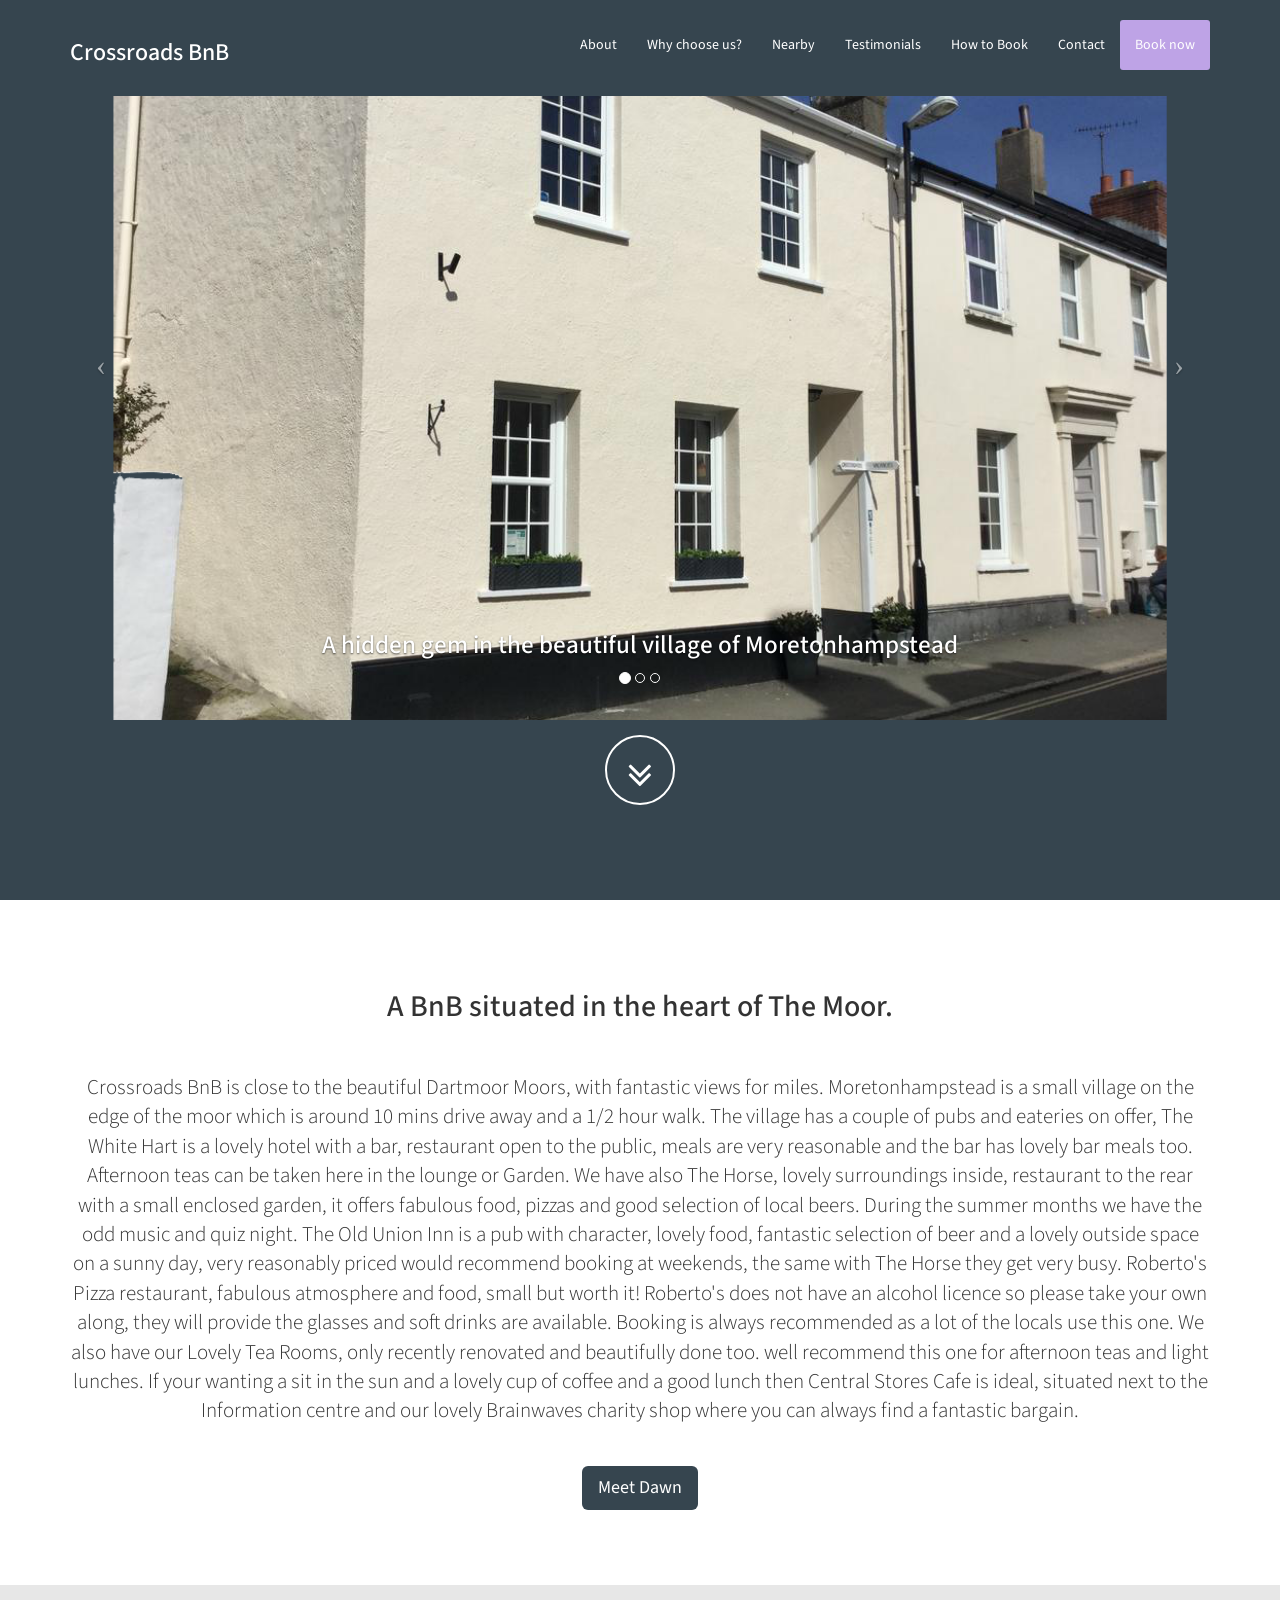
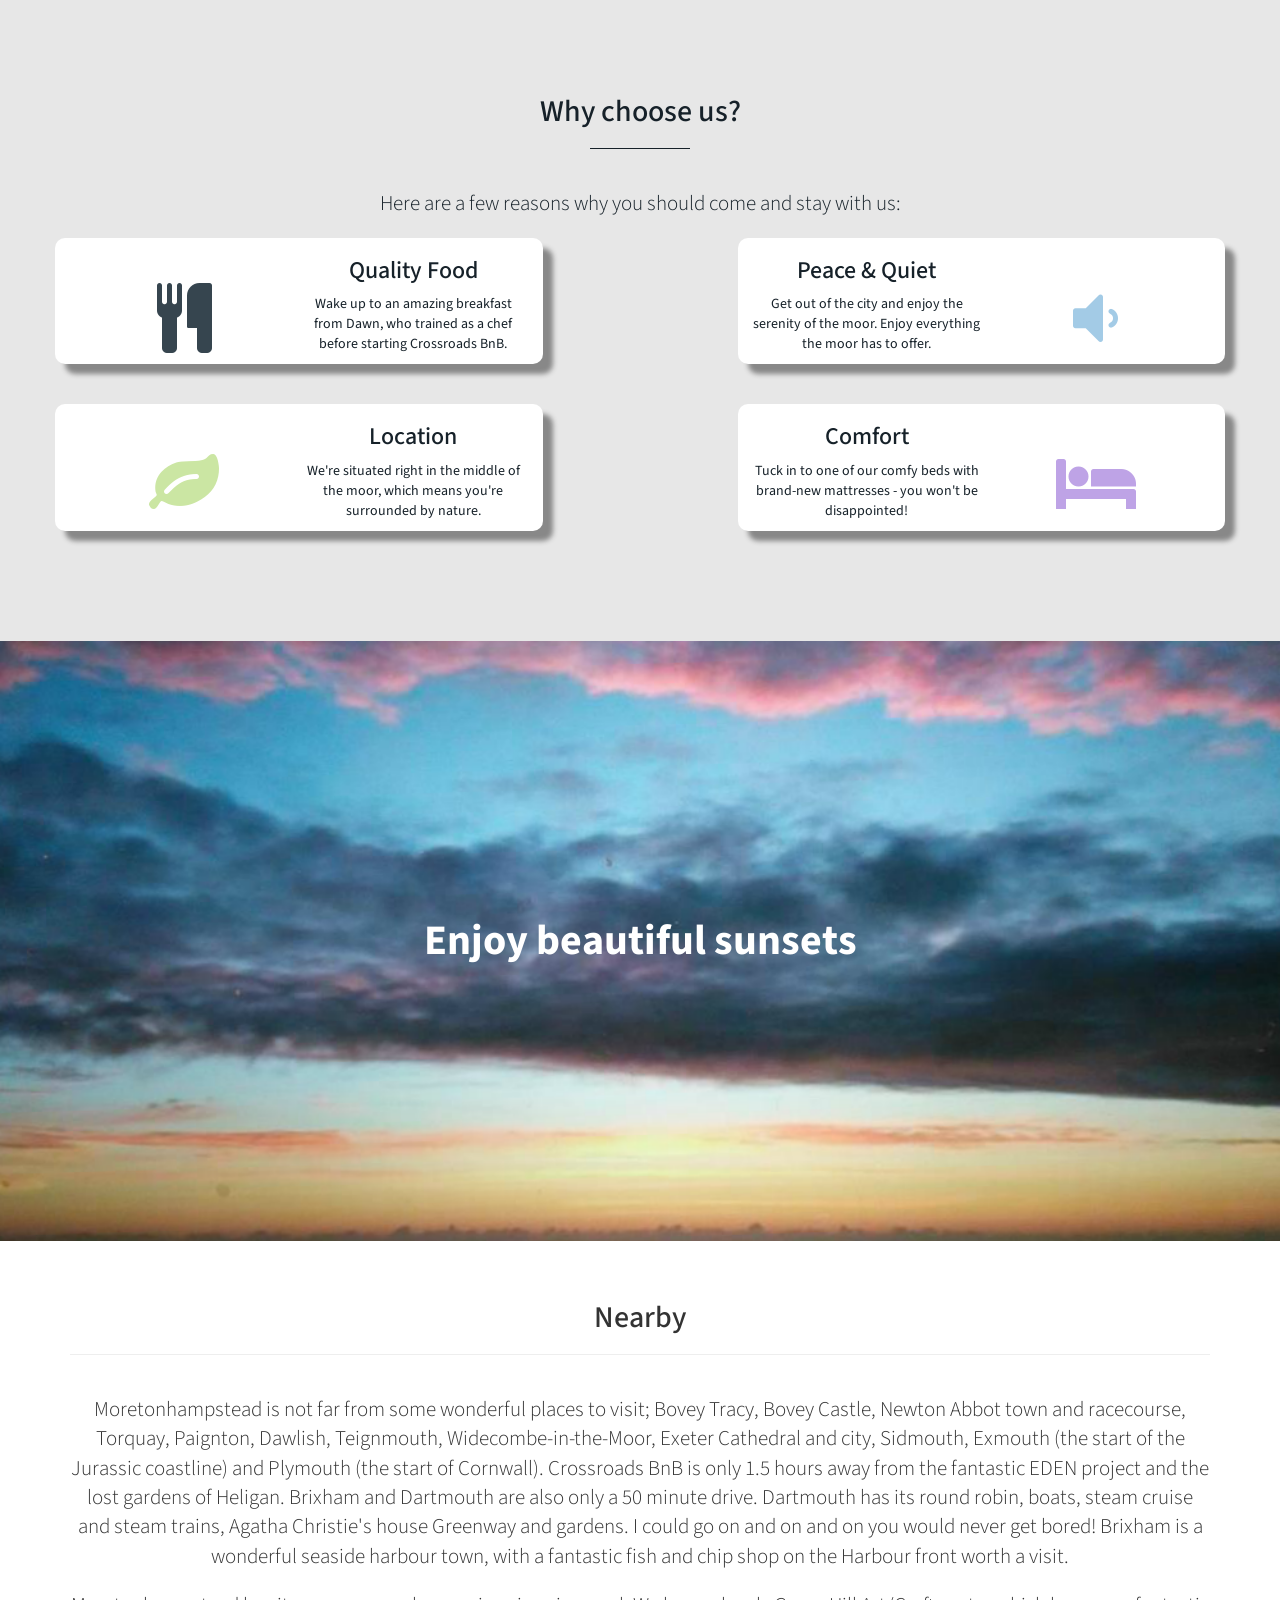
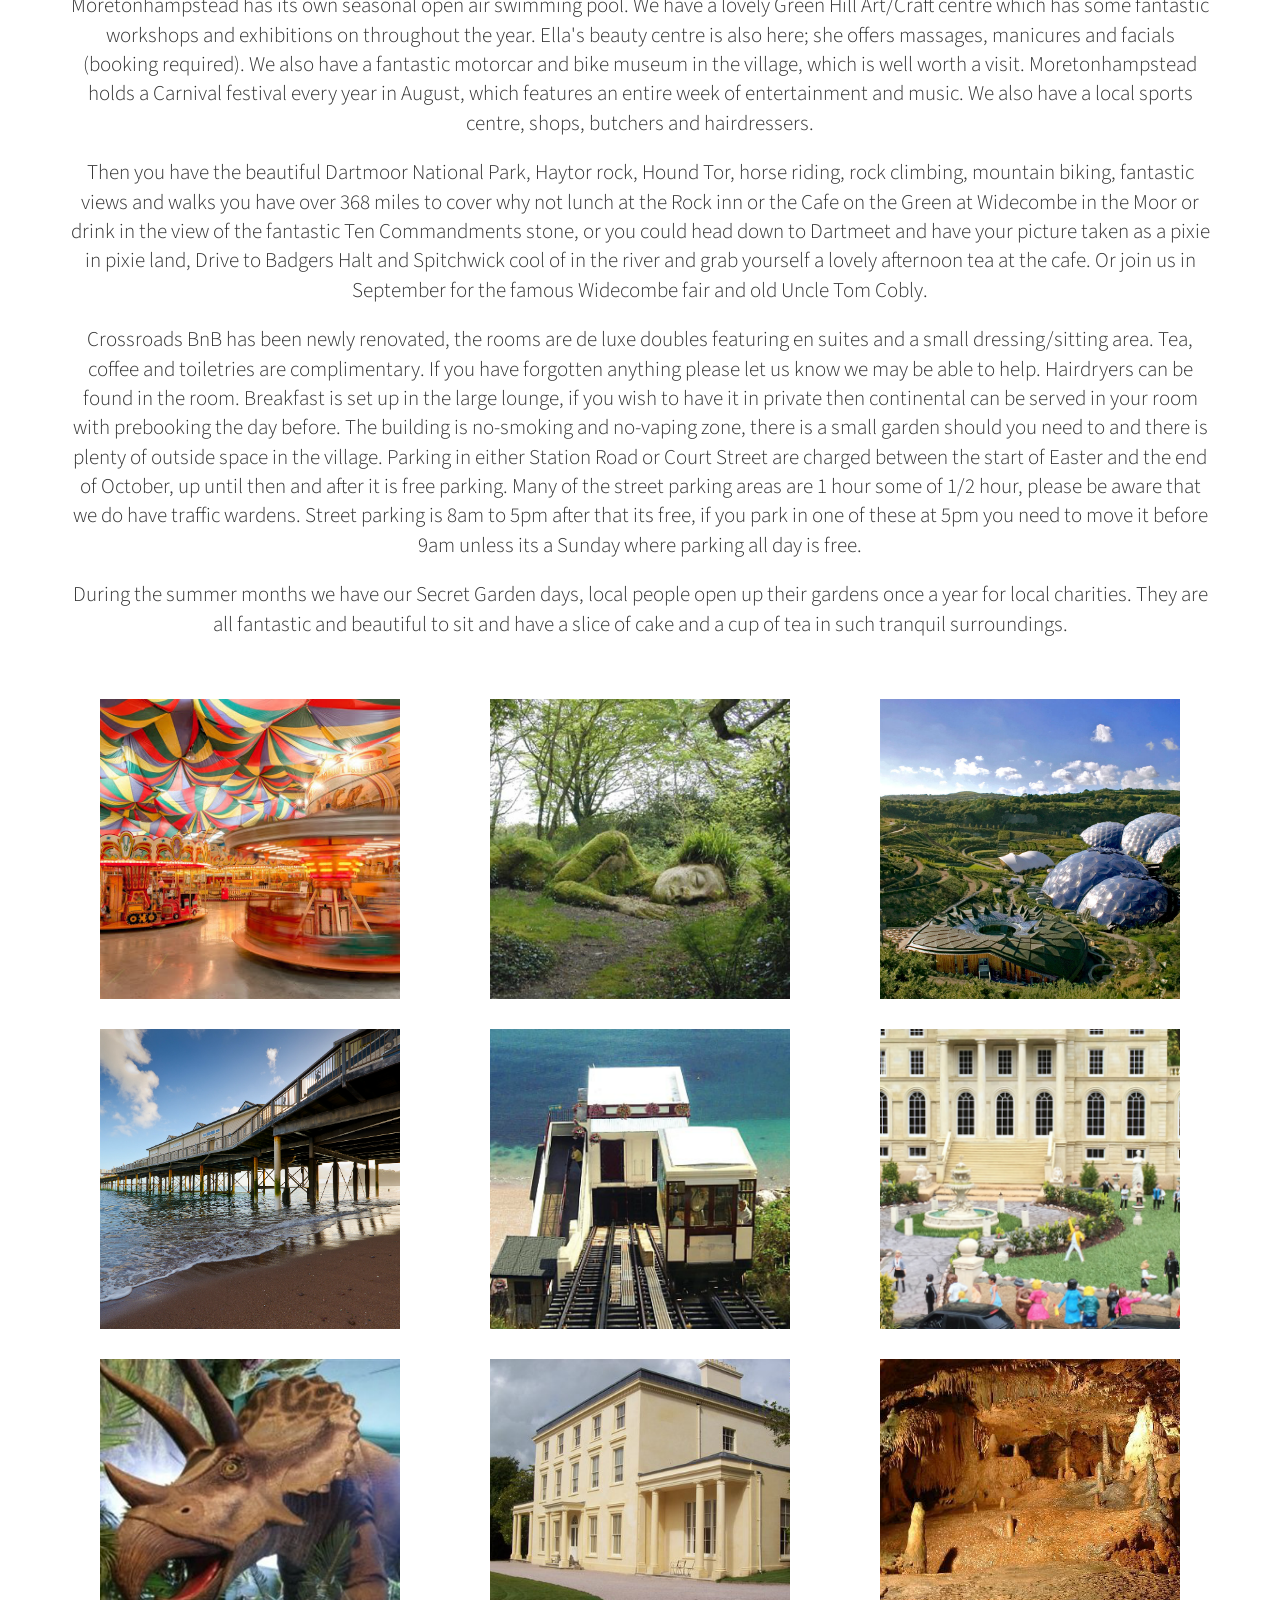
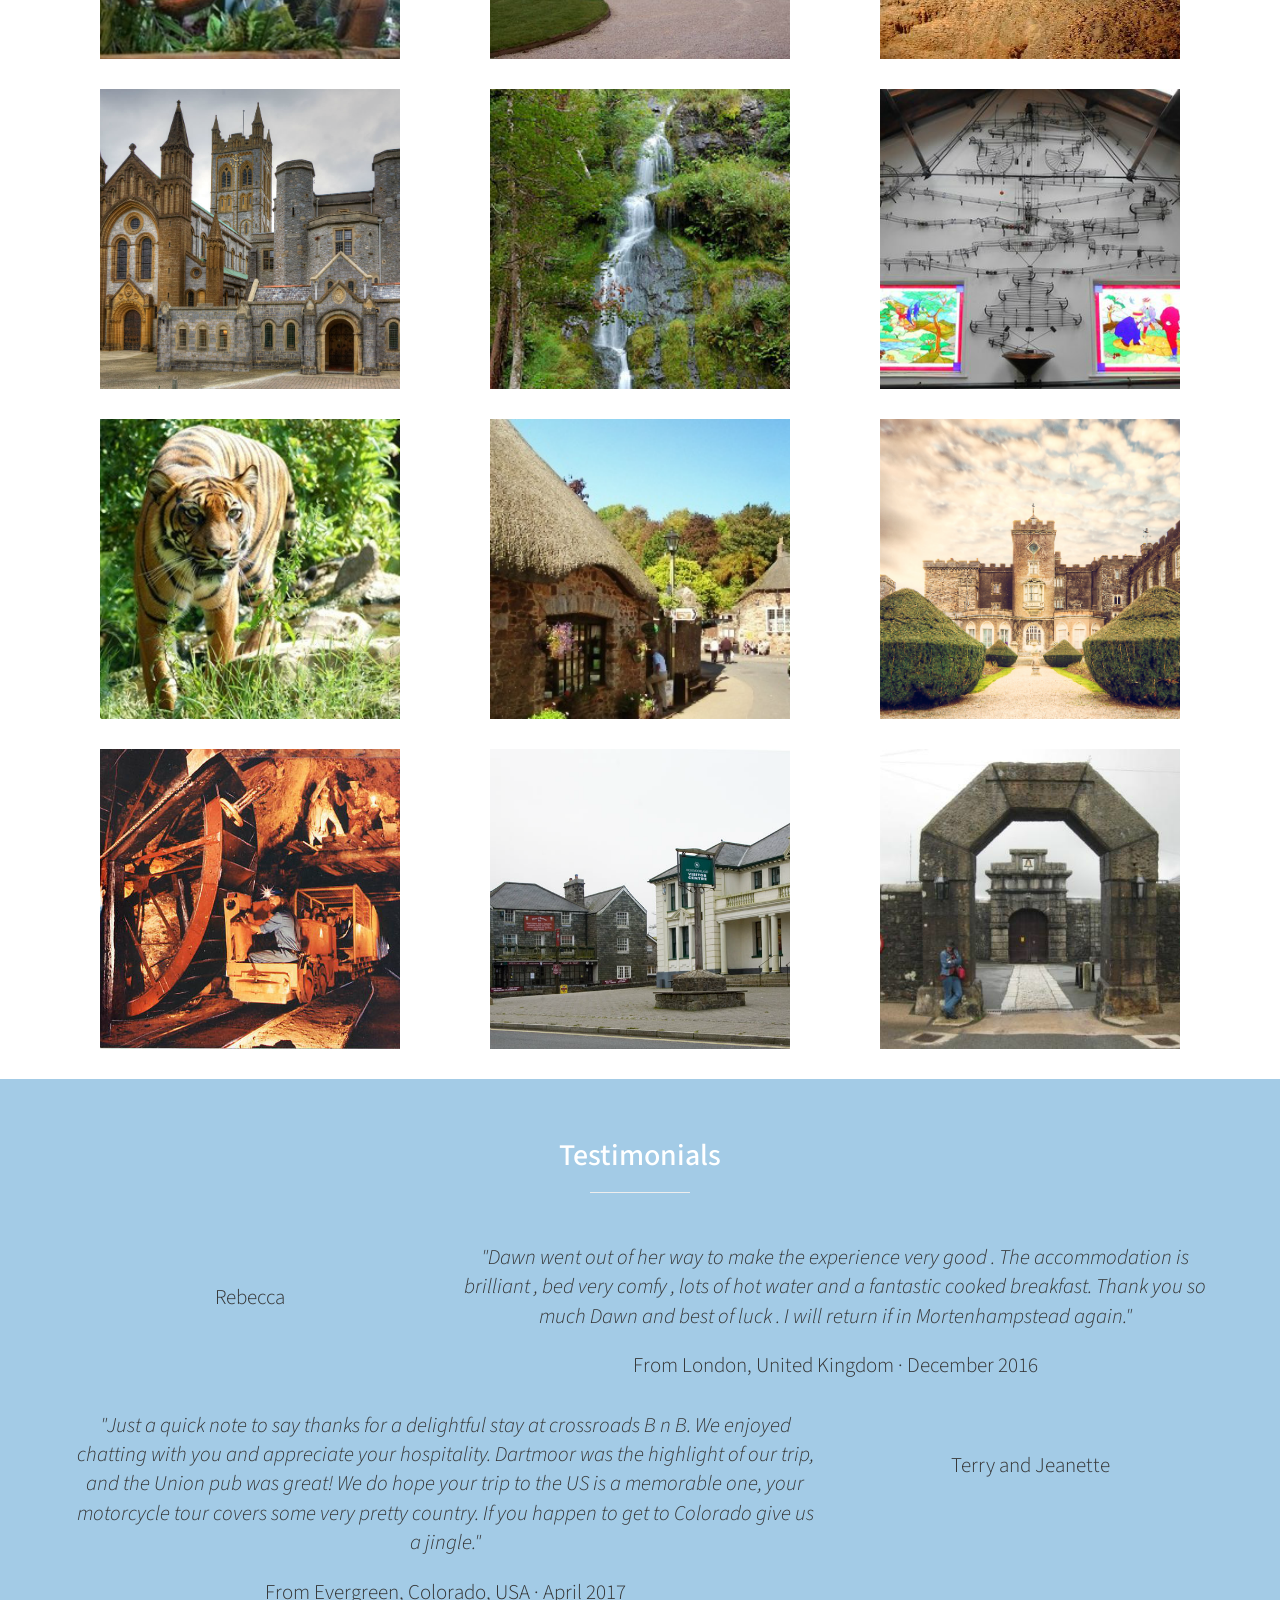
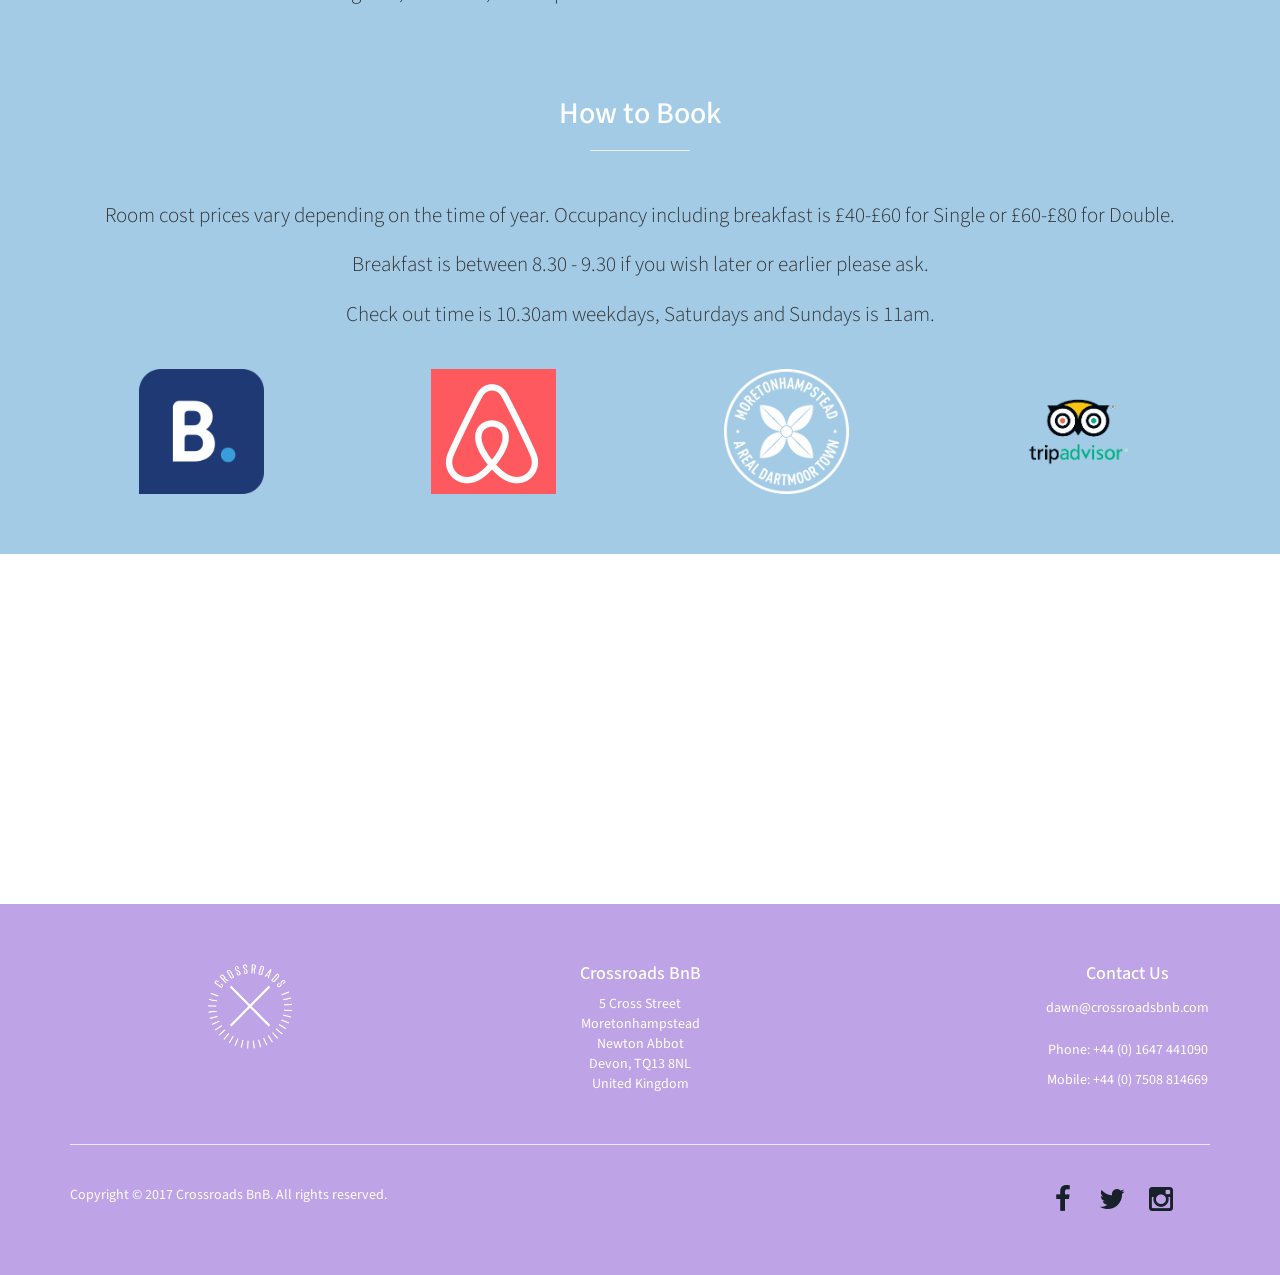
==== index.html @ b35333b5 "carousel" ====
<!DOCTYPE html>
<html lang="en">

<head>
  <meta charset="utf-8">
  <meta http-equiv="X-UA-Compatible" content="IE=edge">
  <meta name="viewport" content="width=device-width, initial-scale=1">
  <meta name="description" content="">
  <meta name="author" content="">
  <title>Crossroads BnB</title>
  <link rel="icon" href="favicon.ico" type="image/x-icon" />
  <link href="styles/bootstrap.min.css" rel="stylesheet">
  <link href="styles/stylish-portfolio.css" rel="stylesheet">
  <link href="https://fonts.googleapis.com/css?family=Montserrat" rel="stylesheet">
  <link href="font-awesome/css/font-awesome.min.css" rel="stylesheet" type="text/css">
  <link href="https://fonts.googleapis.com/css?family=Source+Sans+Pro:300,400,700,300italic,400italic,700italic" rel="stylesheet" type="text/css">
  <link href="styles/form.css" rel="stylesheet" >
  <link href="styles/style.css" rel="stylesheet">
  <link href="styles/portfolio.css" rel="stylesheet">
  <link href="styles/scrolling-nav.css" rel="stylesheet">
  <link href="styles/slider.css" rel="stylesheet">
</head>

<body>
  <nav class="navbar navbar-default navbar-fixed-top" role="navigation">
      <div class="container">
          <div class="navbar-header page-scroll">
            <div>
                <h3 style="color:white">Crossroads BnB</h3>
                <!-- <img src="img/logo.png"/> -->
            </div>
              <button type="button" class="navbar-toggle" data-toggle="collapse" data-target=".navbar-ex1-collapse">
                  <span class="sr-only">Toggle navigation</span>
                  <span class="icon-bar"></span>
                  <span class="icon-bar"></span>
                  <span class="icon-bar"></span>
              </button>
          </div>

          <div class="collapse navbar-collapse navbar-ex1-collapse" style="float:right">
              <ul class="nav navbar-nav">
                  <li>
                      <a class="page-scroll" href="#about">About</a>
                  </li>
                  <li>
                      <a class="page-scroll" href="#services">Why choose us?</a>
                  </li>
                  <li>
                      <a class="page-scroll" href="#together">Nearby</a>
                  </li>
                  <li>
                      <a class="page-scroll" href="#partners">Testimonials</a>
                  </li>
                  <li>
                      <a class="page-scroll" href="#clients">How to Book</a>
                  </li>
                  <li>
                      <a class="page-scroll" href="#contact">Contact</a>
                  </li>
                  <li style="background-color:#bea3e6; color:white; border-radius:3px;">
                      <a target="_blank" alt="Booking link" href="https://www.booking.com/hotel/gb/crossroads-bed-and-breakfast.html">Book now</a>
                  </li>
              </ul>
          </div>
      </div>
  </nav>

  <!-- Half Page Image Background Carousel Header -->
  <header id="myCarousel" class="carousel slide">
      <!-- Indicators -->
      <ol class="carousel-indicators">
          <li data-target="#myCarousel" data-slide-to="0" class="active"></li>
          <li data-target="#myCarousel" data-slide-to="1"></li>
          <li data-target="#myCarousel" data-slide-to="2"></li>
      </ol>

      <!-- Wrapper for Slides -->
      <div class="carousel-inner">
          <div class="item active">
              <!-- Set the second background image using inline CSS below. -->
              <a href="#portfolioModal" class="portfolio-link" data-toggle="modal"><div class="fill" style="background-image:url('img/carousel/front.png');"></div></a>
              <div class="carousel-caption">
                  <h2 id="carousel-text">A hidden gem in the beautiful village of Moretonhampstead</h2>
              </div>
          </div>
          <div class="item">
              <!-- Set the third background image using inline CSS below. -->
              <a href="#portfolioModal" class="portfolio-link" data-toggle="modal"><div class="fill" style="background-image:url('img/carousel/bed.png');"></div></a>
              <div class="carousel-caption">
                  <h2 id="carousel-text">Relax and unwind with a comfy bed and a chef-cooked breakfast</h2>
              </div>
          </div>
          <div class="item">
              <!-- Set the first background image using inline CSS below. -->
              <a href="#about"><div class="fill" style="background-image:url('img/carousel/table.png');"></div></a>
              <div class="carousel-caption">
                  <h2 id="carousel-text">Get away from the city</h2>
              </div>
          </div>
      </div>

      <!-- Controls -->
      <a class="left carousel-control" href="#myCarousel" data-slide="prev">
          <span class="icon-prev"></span>
      </a>
      <a class="right carousel-control" href="#myCarousel" data-slide="next">
          <span class="icon-next"></span>
      </a>

  </header>
  <section class="arrow">
    <div align="center">
      <div class="col-md-12">
        <div class="row">
          <div class="col-md-4 col-md-12">

          </div>
          <div class="col-md-4 col-md-12">
            <a href="#about" class="btn btn-circle page-scroll">
              <i class="fa fa-angle-double-down animated"></i>
            </a>
          </div>
          <div class="col-md-4 col-md-12">

          </div>
        </div>
      </div>
    </div>
  </section>

  <section id="about" class="about">
      <div class="container">
          <div class="row">
              <div class="col-lg-12 text-center"><br>
                  <h2>A BnB situated in the heart of The Moor.</h2><br><br>
                  <p class="lead">
                    Crossroads BnB is close to the beautiful Dartmoor Moors,
                    with fantastic views for miles. Moretonhampstead is a
                    small village on the edge of the moor which is around
                    10 mins drive away and a 1/2 hour walk. The village
                    has a couple of pubs and eateries on offer,
                    The White Hart is a lovely hotel with a bar,
                    restaurant open to the public, meals are very reasonable
                    and the bar has lovely bar meals too. Afternoon teas
                    can be taken here in the lounge or Garden. We have
                    also The Horse, lovely surroundings inside, restaurant
                    to the rear with a small enclosed garden, it offers
                    fabulous food, pizzas and good selection of local beers.
                    During the summer months we have the odd music and quiz
                    night. The Old Union Inn is a pub with character, lovely
                    food, fantastic selection of beer and a lovely outside
                    space on a sunny day, very reasonably priced would
                    recommend booking at weekends, the same with The Horse
                    they get very busy. Roberto's Pizza restaurant, fabulous
                    atmosphere and food, small but worth it! Roberto's does
                    not have an alcohol licence so please take your own along,
                    they will provide the glasses and soft drinks are
                    available. Booking is always recommended as a lot of the
                    locals use this one. We also have our Lovely Tea Rooms,
                    only recently renovated and beautifully done too. well
                    recommend this one for afternoon teas and light lunches.
                    If your wanting a sit in the sun and a lovely cup of
                    coffee and a good lunch then Central Stores Cafe is ideal,
                    situated next to the Information centre and our lovely
                    Brainwaves charity shop where you can always find a
                    fantastic bargain.
                  </p>
                  <br>
                  <a target="_blank" href="#portfolioModalTeam" data-toggle="modal" class="btn btn-default btn-lg">
                    <span style="font-size:1em; color:white" class="network-name">Meet Dawn</span>
                  </a>

              </div>
          </div>
          <!-- /.row -->
      </div>
      <!-- /.container -->
  </section>

  <section id="portfolio" class="services">
      <div id="services" class="container">
          <div class="row">
              <div class="col-lg-12 text-center"><br><br>
                  <h2>Why choose us?</h2>
                  <!-- <hr class="star-primary"> -->
                  <hr class="small">

              </div>
          </div><br>
          <div style="text-align: center">
            <p class="lead">Here are a few reasons why you should come and stay with us:</p>
          </div>
          <div id="cards-container">
            <div class="row">

              <div class="col-md-5" id="cards">
                <a href="#portfolioModal" data-toggle="modal">
                  <div class="service-left">
                    <div>
                      <i id="socialmedia" style="color:#36454f" class="fa fa-cutlery fa-fw fa-5x"></i>
                    </div>
                    <div class="service-text">
                      <h3>Quality Food</h3>
                      <p>Wake up to an amazing breakfast from Dawn, who trained as a chef before starting Crossroads BnB.</p>
                      <!-- <span style="font-size:1em; color:white" class="btn btn-default btn-lg">Check it out</span> -->
                    </div>
                  </div>
                </a>
              </div>

              <div class="col-md-2">
              </div>

              <div class="col-md-5" id="cards">
                <a href="#portfolioModal" data-toggle="modal">
                  <div class="service-right">
                    <div>
                      <i id="socialmedia" style="color:#a3cbe6" class="fa fa-volume-down fa-fw fa-5x"></i>
                    </div>
                    <div class="service-text">
                      <h3>Peace & Quiet</h3>
                      <p>Get out of the city and enjoy the serenity of the moor. Enjoy everything the moor has to offer.</p>
                      <!-- <p style="font-size:1em; color:white" class="btn btn-default btn-lg">Check it out</p> -->
                    </div>
                  </div>
                </a>
              </div>

          </div>

          <br><br>

          <div class="row">

            <div class="col-sm-5" id="cards">
              <a href="#portfolioModal" data-toggle="modal">
                <div class="service-left">
                  <div>
                    <i id="socialmedia" style="color:#cbe6a3" class="fa fa-leaf fa-fw fa-5x"></i>
                  </div>
                  <div class="service-text">
                    <h3>Location</h3>
                    <p>We're situated right in the middle of the moor, which means you're surrounded by nature.</p>
                    <!-- <span style="font-size:1em; color:white" class="btn btn-default btn-lg">Check it out</span> -->
                  </div>
                </div>
              </a>
            </div>

            <div class="col-sm-2">
            </div>

            <div class="col-sm-5" id="cards">
              <a href="#portfolioModal" data-toggle="modal">
                <div class="service-right">
                  <div>
                    <i id="socialmedia" style="color:#bea3e6" class="fa fa-bed fa-fw fa-5x"></i>
                  </div>
                  <div class="service-text">
                    <h3>Comfort</h3>
                    <p>Tuck in to one of our comfy beds with brand-new mattresses - you won't be disappointed!</p>
                    <!-- <p style="font-size:1em; color:white" class="btn btn-default btn-lg">Check it out</p> -->
                  </div>
                </div>
              </a>
            </div>

          </div>
        </div>

      </div><br><br><br>
  </section>

    <!-- Together -->
    <section>
      <aside class="callout" id="together">
        <div class="text-vertical-center">
          <h1>Enjoy beautiful sunsets</h1>
        </div>
      </aside>
    </section>

    <!-- Portfolio /pro-->
    <section id="portfolio">
        <div id="ourwork" class="container" style="">
            <div class="row">
                <div class="col-lg-12 text-center"><br><br>
                    <h2>Nearby</h2>
                    <hr class="star-primary">
                </div>
            </div><br>
            <div style="text-align: center">
              <p class="lead">
                Moretonhampstead is not far from some wonderful places to visit;
                Bovey Tracy, Bovey Castle, Newton Abbot town and racecourse,
                Torquay, Paignton, Dawlish, Teignmouth, Widecombe-in-the-Moor,
                Exeter Cathedral and city, Sidmouth,
                Exmouth (the start of the Jurassic coastline) and
                Plymouth (the start of Cornwall). Crossroads BnB is only 1.5
                hours away from the fantastic EDEN project and the lost gardens
                of Heligan. Brixham and Dartmouth are also only a 50 minute drive.
                Dartmouth has its round robin, boats, steam cruise and steam trains,
                Agatha Christie's house Greenway and gardens.
                I could go on and on and on you would never get bored!
                Brixham is a wonderful seaside harbour town,
                with a fantastic fish and chip shop on the Harbour front worth a visit.
              </p>
              <p class="lead">
                Moretonhampstead has its own seasonal open air swimming pool.
                We have a lovely Green Hill Art/Craft centre which has some
                fantastic workshops and exhibitions on throughout the year.
                Ella's beauty centre is also here; she offers massages,
                manicures and facials (booking required).
                We also have a fantastic motorcar and bike museum in the
                village, which is well worth a visit. Moretonhampstead holds a
                Carnival festival every year in August, which features an entire
                week of entertainment and music. We also have a local sports
                centre, shops, butchers and hairdressers.
              </p>
              <p class="lead">
                Then you have the beautiful Dartmoor National Park,
                Haytor rock, Hound Tor, horse riding, rock climbing,
                mountain biking, fantastic views and walks you have over
                368 miles to cover why not lunch at the Rock inn or the
                Cafe on the Green at Widecombe in the Moor or drink in the
                view of the fantastic Ten Commandments stone, or you could
                head down to Dartmeet and have your picture taken as a pixie
                in pixie land, Drive to Badgers Halt and Spitchwick cool of in
                the river and grab yourself a lovely afternoon tea at the cafe.
                Or join us in September for the famous Widecombe fair and
                old Uncle Tom Cobly.
              </p>
              <p class="lead">
                Crossroads BnB has been newly renovated, the rooms are
                de luxe doubles featuring en suites and a small
                dressing/sitting area. Tea, coffee and toiletries are
                complimentary. If you have forgotten anything please let us
                know we may be able to help. Hairdryers can be found in the
                room. Breakfast is set up in the large lounge,
                if you wish to have it in private then continental can be
                served in your room with prebooking the day before.
                The building is no-smoking and no-vaping zone, there is a small
                garden should you need to and there is plenty of outside space
                in the village. Parking in either Station Road or Court Street
                are charged between the start of Easter and the end of October,
                up until then and after it is free parking.
                Many of the street parking areas are 1 hour some of  1/2 hour,
                please be aware that we do have traffic wardens.
                Street parking is 8am to 5pm after that its free,
                if you park in one of these at 5pm you need to move it before
                9am unless its a Sunday where parking all day is free.
              </p>
              <p class="lead">
                During the summer months we have our Secret Garden days,
                local people open up their gardens once a year for local
                charities. They are all fantastic and beautiful to sit and
                have a slice of cake and a cup of tea in such
                tranquil surroundings.
              </p>
            </div><br><br>

          <div id="nearby-images" style="margin: 0 auto">

            <div class="row" style="text-align:right">

                <div class="col-sm-4 portfolio-item" style="margin: 0 auto">
                    <a href="#portfolioModal" class="portfolio-link" data-toggle="modal">
                        <div class="caption">
                            <div class="caption-content">
                                <i><h3>Dingles Vintage Fair Ground, Lifton Devon</h3></i>
                            </div>
                        </div>
                        <img src="img/fayre.png" class="img-responsive" alt="">
                    </a>
                </div>
                <div class="col-sm-4 portfolio-item">
                    <a href="#portfolioModal" class="portfolio-link" data-toggle="modal">
                        <div class="caption">
                            <div class="caption-content">
                              <i><h3>Lost gardens of Heligan Cornwall</h3></i>
                            </div>
                        </div>
                        <img src="img/lost-gardens.png" class="img-responsive" alt="">
                    </a>
                </div>
                <div class="col-sm-4 portfolio-item">
                    <a href="#portfolioModal" class="portfolio-link" data-toggle="modal">
                        <div class="caption">
                            <div class="caption-content">
                              <i><h3>Eden Project Cornwall</h3></i>
                            </div>
                        </div>
                        <img src="img/eden-project.png" class="img-responsive" alt="">
                    </a>
                </div>

              </div>

              <div class="row">

                <div class="col-sm-4 portfolio-item">
                    <a href="#portfolioModal" class="portfolio-link" data-toggle="modal">
                        <div class="caption">
                            <div class="caption-content">
                              <i><h3>Teignmouth and Shaldon Ferry Crossing/Pier</h3></i>
                            </div>
                        </div>
                        <img src="img/pier.png" class="img-responsive" alt="">
                    </a>
                </div>
                <div class="col-sm-4 portfolio-item">
                    <a href="#portfolioModal" class="portfolio-link" data-toggle="modal">
                        <div class="caption">
                            <div class="caption-content">
                              <i><h3>Babbacombe Cliff Railway</h3></i>
                            </div>
                        </div>
                        <img src="img/cliff-railway.png" class="img-responsive" alt="">
                    </a>
                </div>
                <div class="col-sm-4 portfolio-item">
                    <a href="#portfolioModal" class="portfolio-link" data-toggle="modal">
                        <div class="caption">
                            <div class="caption-content">
                              <i><h3>Bygones and Miniature Village Torquay</h3></i>
                            </div>
                        </div>
                        <img src="img/mini-village.png" class="img-responsive" alt="">
                    </a>
                </div>

              </div>

              <div class="row">

                <div class="col-sm-4 portfolio-item">
                    <a href="#portfolioModal" class="portfolio-link" data-toggle="modal">
                        <div class="caption">
                            <div class="caption-content">
                              <i><h3>Dinosaur World Torquay</h3></i>
                            </div>
                        </div>
                        <img src="img/dinosaur.png" class="img-responsive" alt="">
                    </a>
                </div>
                <div class="col-sm-4 portfolio-item">
                    <a href="#portfolioModal" class="portfolio-link" data-toggle="modal">
                        <div class="caption">
                            <div class="caption-content">
                              <i><h3>Greenway House</h3></i>
                            </div>
                        </div>
                        <img src="img/greenway-house.png" class="img-responsive" alt="">
                    </a>
                </div>
                <div class="col-sm-4 portfolio-item">
                  <a href="#portfolioModal" class="portfolio-link" data-toggle="modal">
                    <div class="caption">
                      <div class="caption-content">
                        <i><h3>Kents Cavern Torquay</h3></i>
                      </div>
                    </div>
                    <img src="img/cavern.png" class="img-responsive" alt="">
                  </a>
                </div>

              </div>

              <div class="row">

                <div class="col-sm-4 portfolio-item">
                  <a href="#portfolioModal" class="portfolio-link" data-toggle="modal">
                    <div class="caption">
                      <div class="caption-content">
                        <i><h3>Buckfastleigh</h3></i>
                      </div>
                    </div>
                    <img src="img/buckfast-abbey.png" class="img-responsive" alt="">
                  </a>
                </div>
                <div class="col-sm-4 portfolio-item">
                  <a href="#portfolioModal" class="portfolio-link" data-toggle="modal">
                    <div class="caption">
                      <div class="caption-content">
                        <i><h3>Becky falls and Canonteign Falls</h3></i>
                      </div>
                    </div>
                    <img src="img/falls.png" class="img-responsive" alt="">
                  </a>
                </div>
                <div class="col-sm-4 portfolio-item">
                  <a href="#portfolioModal" class="portfolio-link" data-toggle="modal">
                    <div class="caption">
                      <div class="caption-content">
                        <i><h3>House of Marbles Bovey Tracy</h3></i>
                      </div>
                    </div>
                    <img src="img/house-of-marbles.png" class="img-responsive" alt="">
                  </a>
                </div>

              </div>

              <div class="row">

                <div class="col-sm-4 portfolio-item">
                  <a href="#portfolioModal" class="portfolio-link" data-toggle="modal">
                    <div class="caption">
                      <div class="caption-content">
                        <i><h3>Paignton Zoo</h3></i>
                      </div>
                    </div>
                    <img src="img/paignton-zoo.png" class="img-responsive" alt="">
                  </a>
                </div>
                <div class="col-sm-4 portfolio-item">
                  <a href="#portfolioModal" class="portfolio-link" data-toggle="modal">
                    <div class="caption">
                      <div class="caption-content">
                        <i><h3>Cockington, Torbay</h3></i>
                      </div>
                    </div>
                    <img src="img/cockington.png" class="img-responsive" alt="">
                  </a>
                </div>
                <div class="col-sm-4 portfolio-item">
                  <a href="#portfolioModal" class="portfolio-link" data-toggle="modal">
                    <div class="caption">
                      <div class="caption-content">
                        <i><h3>Powderham Castle, Kenton</h3></i>
                      </div>
                    </div>
                    <img src="img/castle.png" class="img-responsive" alt="">
                  </a>
                </div>

              </div>

              <div class="row">

                <div class="col-sm-4 portfolio-item">
                  <a href="#portfolioModal" class="portfolio-link" data-toggle="modal">
                    <div class="caption">
                      <div class="caption-content">
                        <i><h3>Morwellham Quay, Tavistock</h3></i>
                      </div>
                    </div>
                    <img src="img/quay.png" class="img-responsive" alt="">
                  </a>
                </div>
                <div class="col-sm-4 portfolio-item">
                  <a href="#portfolioModal" class="portfolio-link" data-toggle="modal">
                    <div class="caption">
                      <div class="caption-content">
                        <i><h3>Princetown</h3></i>
                      </div>
                    </div>
                    <img src="img/princetown.png" class="img-responsive" alt="">
                  </a>
                </div>
                <div class="col-sm-4 portfolio-item">
                  <a href="#portfolioModal" class="portfolio-link" data-toggle="modal">
                    <div class="caption">
                      <div class="caption-content">
                        <i><h3>Dartmoor Prison Museum</h3></i>
                      </div>
                    </div>
                    <img src="img/jail.png" class="img-responsive" alt="">
                  </a>
                </div>

              </div>

            </div>

            </div>
        </div>
    </section>

    <!-- modal pop-up -->
    <section>

      <div class="portfolio-modal modal fade" id="portfolioModal1" tabindex="-1" role="dialog" aria-hidden="true">
          <div class="modal-content">
              <div class="close-modal" data-dismiss="modal">
                  <div class="lr">
                      <div class="rl">
                      </div>
                  </div>
              </div>
              <div class="container">
                  <div class="row">
                      <div class="col-lg-8 col-lg-offset-2">
                          <div class="modal-body">
                              <h2>Title</h2>
                              <hr class="star-primary">
                              <img src="img/image.png" class="img-responsive img-centered" alt="">

                              <h3>Title</h3>

                              <p>Paragraph</p>

                              <ul class="list-inline item-details">
                                  <li>Client:
                                      <strong><a href="#">Client</a>
                                      </strong>
                                  </li>
                                  <li>Date:
                                      <strong><a href="#">Date</a>
                                      </strong>
                                  </li>
                                  <li>Service:
                                      <strong><a href="#">Service</a>
                                      </strong>
                                  </li>
                              </ul>
                              <button type="button" class="btn btn-default" data-dismiss="modal"><i class="fa fa-times"></i> Close</button>
                          </div>
                      </div>
                  </div>
              </div>
          </div>
      </div>

      <div class="portfolio-modal modal fade" id="portfolioModalTeam" tabindex="-1" role="dialog" aria-hidden="true">
          <div class="modal-content">
              <div class="close-modal" data-dismiss="modal">
                  <div class="lr">
                      <div class="rl">
                      </div>
                  </div>
              </div>
              <div class="container">
                <div class="row">
                  <div>
                    <div class="modal-body">
                      <hr class="star-primary">
                      <h2 style="text-align:center">Meet Dawn</h2>
                      <hr class="star-primary">

                      <section id="team" class="team">
                        <div class="container">
                          <div class="row text-center">
                            <div class="col-lg-10 col-lg-offset-1">
                            <br>
                            <br>
                              <div style="text-align:center">
                                <p class="lead">
                                  Before starting Crossroads BnB, Dawn trained as a chef working in hotels and schools.
                                </p>
                              </div>
                              <div class="row">
                                <div class="col-md-12 col-sm-12">
                                  <div class="service-item">
                                    <img class="team" src="img/dawn.png"/>
                                    <h4>
                                      <strong>Dawn Larner</strong>
                                    </h4>
                                    <p>
                                      Owner
                                    </p>
                                    <ul class="list-inline">
                                      <li>
                                        <a target="_blank" href="mailto:dawn@crossroadsbnb.com"><i class="fa fa-envelope fa-fw fa-2x"></i></a>
                                      </li>
                                      <!-- <li>
                                        <a target="_blank" href="https://twitter.com/DawnLarner"><i class="fa fa-twitter fa-fw fa-2x"></i></a>
                                      </li> -->
                                      <li>
                                        <a target="_blank" href="https://www.linkedin.com/in/DawnLarner/"><i class="fa fa-linkedin fa-fw fa-2x"></i></a>
                                      </li>
                                    </ul>
                                  </div>
                                </div>
                              </div>
                            </div>
                          </div>
                        </div>
                      </section>
                    </div>
                  </div>
                </div>
              </div>
          </div>
      </div>
  </section>

    <section id="partners" class="client-list">
        <div id="client-list" class="container">
            <div class="row text-center">
                <div class="col-md-12"><br><br>
                    <h2 style="color:white">Testimonials</h2>
                    <hr class="small" style="padding-bottom:30px">

                    <div class="row">
                        <div class="col-md-4 col-md-12">
                            <div class="service-item">
                            <!-- <img class="client-list" src="img/rebecca.jpg"/> -->
                            <br><br>
                            <p class="lead">
                              Rebecca
                            </p>
                            </div>
                        </div>
                        <div class="col-md-8 col-md-12">
                            <div class="service-item">
                              <p class="lead" style="font-style: italic">
                                "Dawn went out of her way to make the experience very good . The accommodation is brilliant , bed very comfy , lots of hot water and a fantastic cooked breakfast. Thank you so much Dawn and best of luck . I will return if in Mortenhampstead again."
                              </p>
                              <p class="lead">
                                From London, United Kingdom · December 2016
                              </p>
                            </div>
                        </div>
                    </div>

                    <div class="row">
                        <div class="col-md-8 col-md-12">
                            <div class="service-item">
                              <p class="lead" style="font-style: italic">
                                "Just a quick note to say thanks for a delightful stay at crossroads B n B.  We enjoyed chatting with you and appreciate your hospitality.  Dartmoor was the highlight of our trip, and the Union pub was great!
                                We do hope your trip to the US is a memorable one, your motorcycle tour covers some very pretty country.
                                If you happen to get to Colorado give us a jingle."
                              </p>
                              <p class="lead">
                                From Evergreen, Colorado, USA · April 2017
                              </p>
                            </div>
                        </div>
                        <div class="col-md-4 col-md-12">
                            <div class="service-item">
                            <!-- <img class="client-list" src="img/rebecca.jpg"/> -->
                            <br><br>
                            <p class="lead">
                              Terry and Jeanette
                            </p>
                            </div>
                        </div>
                    </div>
                </div>
            </div>
        </div>
    </section>

  <section id="clients" class="client-list" style="padding-bottom:30px">
      <div id="client-list" class="container">
          <div class="row text-center">
              <div class="col-md-12"><br><br>
                  <h2 style="color:white">How to Book</h2>
                  <hr class="small" style="padding-bottom:30px">
                  <p class="lead">
                    Room cost prices vary depending on the time of year. Occupancy including breakfast is £40-£60 for Single or £60-£80 for Double.
                  </p>
                  <p class="lead">
                    Breakfast is between 8.30 - 9.30 if you wish later or earlier please ask.
                  </p>
                  <p class="lead">
                    Check out time is 10.30am weekdays, Saturdays and Sundays is 11am.
                  </p>
                  <br>
                  <div class="row">
                      <div class="col-md-3 col-sm-12">
                          <div class="service-item">
                            <a target="_blank" href="https://www.booking.com/hotel/gb/crossroads-bed-and-breakfast.html">
                              <img class="client-list" src="img/clients/bookingcom.png"/>
                            </a>
                          </div>
                      </div>
                      <div class="col-md-3 col-sm-12">
                          <div class="service-item">
                            <a target="_blank" href="https://www.airbnb.co.uk/rooms/15898089">
                            <img class="client-list" src="img/clients/airbnb.png"/>
                          </a>
                          </div>
                      </div>
                      <div class="col-md-3 col-sm-12">
                          <div class="service-item">
                            <a target="_blank" href="http://visitmoretonhampstead.co.uk/staying-here/">
                              <img class="client-list" src="img/clients/visitmoretonhampstead.png"/>
                            </a>
                          </div>
                      </div>
                      <div class="col-md-3 col-sm-12">
                          <div class="service-item">
                            <a target="_blank" href="https://www.tripadvisor.co.uk/">
                              <img class="client-list" src="img/clients/tripadvisor-logo.png"/>
                            </a>
                          </div>
                      </div>
                      <!-- <div class="col-md-3 col-sm-12">
                          <div class="service-item">
                            <img class="client-list" src="img/clients/visitdartmoor.jpg"/>
                          </div>
                      </div> -->
                  </div>


                  <!-- /.row (nested) -->
              </div>
              <!-- /.col-lg-10 -->
          </div>
          <!-- /.row -->
      </div>
      <!-- /.container -->
  </section>

  <!-- Map -->
  <section class="map">
      <iframe width="100%" height="100%" frameborder="0" scrolling="no" marginheight="0" marginwidth="0" src="https://www.google.com/maps/embed?pb=!1m18!1m12!1m3!1d2529.1897067379996!2d-3.766503349234453!3d50.66073817997142!2m3!1f0!2f0!3f0!3m2!1i1024!2i768!4f13.1!3m3!1m2!1s0x486dab208781b55b%3A0x74d1692d30a0e3e5!2s5+Cross+St%2C+Moretonhampstead%2C+Newton+Abbot+TQ13+8NL!5e0!3m2!1sen!2suk!4v1491647598979"></iframe>
      </iframe>
  </section>

  <section id="contact" class="call-to-action bg-primary">
      <div class="container">
          <div class="row text-center">
              <div class="col-md-12">
                  <!-- <h2 style="color:white">Get in Touch</h2> -->
                  <!-- <hr class="small" style="padding-bottom:30px"> -->
                  <div class="row">
                      <div class="col-md-4 col-xs-12">
                          <div>
                            <a class="page-scroll" href="#myCarousel">
                              <img height="105px" src="img/logo.png"/>
                            </a>
                          </div>
                      </div>
                      <div class="col-md-4 col-xs-12">
                          <div>
                            <h4>Crossroads BnB</h4>
                            <p>5 Cross Street<br>Moretonhampstead<br>Newton Abbot<br>Devon, TQ13 8NL<br>United Kingdom</p>
                          </div>
                      </div>
                      <div class="col-md-2 col-xs-12">
                          <div>
                          </div>
                      </div>
                      <div class="col-md-2 col-xs-12">
                          <div>
                            <a id="contactform" href="mailto:dawn@crossroadsbnb.com" data-toggle="modal">
                              <h4>Contact Us</h4>
                            </a>
                            <a id="mailicon" href="mailto:dawn@crossroadsbnb.com" data-toggle="modal">dawn@crossroadsbnb.com</a>
                            <br><br>
                            <p>Phone: +44 (0) 1647 441090<p>
                            <p>Mobile: +44 (0) 7508 814669<p>

                            <!-- <a id="mailicon" href="#portfolioModalNews" data-toggle="modal">Sign-up to our Newsletter</a> -->
                          </div>
                      </div>
                  </div>
                  <br><hr class="star-primary"><br>
                  <div class="row">
                    <div class="col-md-4 col-sm-12">
                      <p style="text-align:left" class="text-muted">Copyright © 2017 Crossroads BnB. All rights reserved.</p>
                    </div>
                    <div class="col-md-4 col-sm-12">
                    </div>
                    <div class="col-md-2 col-sm-12">
                    </div>
                    <div style="text-align:left" class="col-md-2 col-sm-12">
                      <ul class="list-inline">
                          <li>
                              <a href="https://facebook.com/CrossroadsBnB"><i id="socialmedia" class="fa fa-facebook fa-fw fa-2x"></i></a>
                          </li>
                          <li>
                              <a href="https://twitter.com/CrossroadsBnB"><i id="socialmedia" class="fa fa-twitter fa-fw fa-2x"></i></a>
                          </li>
                          <li>
                              <a href="https://instagram.com/CrossroadsBnB"><i id="socialmedia" class="fa fa-instagram fa-fw fa-2x"></i></a>
                          </li>
                      </ul>
                    </div>
                </div>
              </div>
              <!-- /.col-lg-10 -->
          </div>
          <!-- /.row -->
      </div>
      <!-- /.container -->
  </section>


    <!-- jQuery -->
    <script src="https://code.jquery.com/jquery-1.11.2.min.js"></script>

    <!-- Bootstrap Core JavaScript -->
    <script src="scripts/bootstrap.min.js"></script>
    <script src="scripts/portfolio.js"></script>
    <script src="scripts/jquery.easing.min.js"></script>
    <script src="scripts/scrolling-nav.js"></script>

    <!-- Custom Theme JavaScript -->
    <script>
    // Closes the sidebar menu
    $("#menu-close").click(function(e) {
        e.preventDefault();
        $("#sidebar-wrapper").toggleClass("active");
    });
    // Opens the sidebar menu
    $("#menu-toggle").click(function(e) {
        e.preventDefault();
        $("#sidebar-wrapper").toggleClass("active");
    });
    // Scrolls to the selected menu item on the page
    $(function() {
        $('a[href*=#]:not([href=#],[data-toggle],[data-target],[data-slide])').click(function() {
            if (location.pathname.replace(/^\//, '') == this.pathname.replace(/^\//, '') || location.hostname == this.hostname) {
                var target = $(this.hash);
                target = target.length ? target : $('[name=' + this.hash.slice(1) + ']');
                if (target.length) {
                    $('html,body').animate({
                        scrollTop: target.offset().top
                    }, 1000);
                    return false;
                }
            }
        });
    });
    //#to-top button appears after scrolling
    var fixed = false;
    $(document).scroll(function() {
        if ($(this).scrollTop() > 250) {
            if (!fixed) {
                fixed = true;
                // $('#to-top').css({position:'fixed', display:'block'});
                $('#to-top').show("slow", function() {
                    $('#to-top').css({
                        position: 'fixed',
                        display: 'block'
                    });
                });
            }
        } else {
            if (fixed) {
                fixed = false;
                $('#to-top').hide("slow", function() {
                    $('#to-top').css({
                        display: 'none'
                    });
                });
            }
        }
    });
    // Disable Google Maps scrolling
    // See http://stackoverflow.com/a/25904582/1607849
    // Disable scroll zooming and bind back the click event
    var onMapMouseleaveHandler = function(event) {
        var that = $(this);
        that.on('click', onMapClickHandler);
        that.off('mouseleave', onMapMouseleaveHandler);
        that.find('iframe').css("pointer-events", "none");
    }
    var onMapClickHandler = function(event) {
            var that = $(this);
            // Disable the click handler until the user leaves the map area
            that.off('click', onMapClickHandler);
            // Enable scrolling zoom
            that.find('iframe').css("pointer-events", "auto");
            // Handle the mouse leave event
            that.on('mouseleave', onMapMouseleaveHandler);
        }
        // Enable map zooming with mouse scroll when the user clicks the map
    $('.map').on('click', onMapClickHandler);
    </script>

    <script data-cfasync="false" type="text/javascript" src="scripts/gform.js"></script>
    <script data-cfasync="false" type="text/javascript" src="scripts/gform2.js"></script>

</body>

</html>
---- styles/stylish-portfolio.css ----
/*!
 * Start Bootstrap - Stylish Portfolio (http://startbootstrap.com/)
 * Copyright 2013-2016 Start Bootstrap
 * Licensed under MIT (https://github.com/BlackrockDigital/startbootstrap/blob/gh-pages/LICENSE)
 */

/* Global Styles */

html,
body {
    width: 100%;
    height: 100%;
}

body {
    font-family: "Source Sans Pro","Helvetica Neue",Helvetica,Arial,sans-serif;
}

.text-vertical-center {
    display: table-cell;
    text-align: center;
    vertical-align: middle;
}

.text-vertical-center h1 {
    margin: 0;
    padding: 0;
    font-size: 3em;
    font-weight: 700;
}

.text-vertical-center h2 {
    margin: 0;
    font-size: 3em;
    font-weight: 700;
}

/* Custom Button Styles */

.btn-dark {
    border-radius: 0;
    color: #fff;
    background-color: rgba(0,0,0,0.4);
}

.btn-dark:hover,
.btn-dark:focus,
.btn-dark:active {
    color: #fff;
    background-color: rgba(0,0,0,0.7);
}

.btn-light {
    border-radius: 0;
    color: #333;
    background-color: rgb(255,255,255);
}

.btn-light:hover,
.btn-light:focus,
.btn-light:active {
    color: #333;
    background-color: rgba(255,255,255,0.8);
}

/* Custom Horizontal Rule */

hr.small {
    max-width: 100px;
}

/* Side Menu */

#sidebar-wrapper {
    z-index: 1000;
    position: fixed;
    right: 0;
    width: 250px;
    height: 100%;
    transform: translateX(250px);
    overflow-y: auto;
    background: #222;
    -webkit-transition: all 0.4s ease 0s;
    -moz-transition: all 0.4s ease 0s;
    -ms-transition: all 0.4s ease 0s;
    -o-transition: all 0.4s ease 0s;
    transition: all 0.4s ease 0s;
}

.sidebar-nav {
    position: absolute;
    top: 0;
    width: 250px;
    margin: 0;
    padding: 0;
    list-style: none;
}

.sidebar-nav li {
    text-indent: 20px;
    line-height: 40px;
}

.sidebar-nav li a {
    display: block;
    text-decoration: none;
    color: #999;
}

.sidebar-nav li a:hover {
    text-decoration: none;
    color: #fff;
    background: rgba(255,255,255,0.2);
}

.sidebar-nav li a:active,
.sidebar-nav li a:focus {
    text-decoration: none;
}

.sidebar-nav > .sidebar-brand {
    height: 55px;
    font-size: 18px;
    line-height: 55px;
}

.sidebar-nav > .sidebar-brand a {
    color: #999;
}

.sidebar-nav > .sidebar-brand a:hover {
    color: #fff;
    background: none;
}

#menu-toggle {
    z-index: 1;
    position: fixed;
    top: 0;
    right: 0;
}

#sidebar-wrapper.active {
    right: 250px;
    width: 250px;
    -webkit-transition: all 0.4s ease 0s;
    -moz-transition: all 0.4s ease 0s;
    -ms-transition: all 0.4s ease 0s;
    -o-transition: all 0.4s ease 0s;
    transition: all 0.4s ease 0s;
}

.toggle {
    margin: 5px 5px 0 0;
}

/* Header */

.header {
    display: table;
    position: relative;
    width: 100%;
    height: 100%;
    /*background: url(../img/bg.jpg) no-repeat center center scroll;*/
    background: #162129;
    -webkit-background-size: cover;
    -moz-background-size: cover;
    background-size: cover;
    -o-background-size: cover;
}

/* About */

.about {
    padding: 50px 0;
}

/* Services */

.services {
    padding: 50px 0;
}

.service-item {
    margin-bottom: 30px;
}

/* Callout */

.callout {
    display: table;
    width: 100%;
    height: 600px;
    color: #fff;
    background: url(../img/together.png) no-repeat center center scroll;
    -webkit-background-size: cover;
    -moz-background-size: cover;
    background-size: cover;
    -o-background-size: cover;
}

/* Portfolio */

.portfolio {
    padding: 50px 0;
}

.portfolio-item {
    margin-bottom: 30px;
}

.img-portfolio {
    margin: 0 auto;
}

.img-portfolio:hover {
    opacity: 0.8;
}

/* Call to Action */

.call-to-action {
    padding: 50px 0;
}

.call-to-action .btn {
    margin: 10px;
}

/* Map */

.map {
    height: 350px;
}

@media(max-width:768px) {
    .map {
        height: 75%;
    }
}

.map iframe {
    pointer-events: none;
}

/* Footer */

footer {
    padding: 100px 0;
}

#to-top {
  display: none;
  position: fixed;
  bottom: 5px;
  right: 5px;
}

.bg-primary {
  background-color: #bea3e6;
}

.clients {
    display: table;
    width: 100%;
    height: 400px;
    color: #fff;
    background: url(../img/bg.jpg) no-repeat center center scroll;
    -webkit-background-size: cover;
    -moz-background-size: cover;
    background-size: cover;
    -o-background-size: cover;
}
---- styles/form.css ----
/*!
Pure v0.6.0
Copyright 2014 Yahoo! Inc. All rights reserved.
Licensed under the BSD License.
https://github.com/yahoo/pure/blob/master/LICENSE.md
*/
/*!
normalize.css v^3.0 | MIT License | git.io/normalize
Copyright (c) Nicolas Gallagher and Jonathan Neal
*/
/*! normalize.css v3.0.2 | MIT License | git.io/normalize */html{font-family:sans-serif;-ms-text-size-adjust:100%;-webkit-text-size-adjust:100%}body{margin:0}article,aside,details,figcaption,figure,footer,header,hgroup,main,menu,nav,section,summary{display:block}audio,canvas,progress,video{display:inline-block;vertical-align:baseline}audio:not([controls]){display:none;height:0}[hidden],template{display:none}a{background-color:transparent}a:active,a:hover{outline:0}abbr[title]{border-bottom:1px dotted}b,strong{font-weight:700}dfn{font-style:italic}h1{font-size:2em;margin:.67em 0}mark{background:#ff0;color:#000}small{font-size:80%}sub,sup{font-size:75%;line-height:0;position:relative;vertical-align:baseline}sup{top:-.5em}sub{bottom:-.25em}img{border:0}svg:not(:root){overflow:hidden}figure{margin:1em 40px}hr{-moz-box-sizing:content-box;box-sizing:content-box;height:0}pre{overflow:auto}code,kbd,pre,samp{font-family:monospace,monospace;font-size:1em}button,input,optgroup,select,textarea{color:inherit;font:inherit;margin:0}button{overflow:visible}button,select{text-transform:none}button,html input[type=button],input[type=reset],input[type=submit]{-webkit-appearance:button;cursor:pointer}button[disabled],html input[disabled]{cursor:default}button::-moz-focus-inner,input::-moz-focus-inner{border:0;padding:0}input{line-height:normal}input[type=checkbox],input[type=radio]{box-sizing:border-box;padding:0}input[type=number]::-webkit-inner-spin-button,input[type=number]::-webkit-outer-spin-button{height:auto}input[type=search]{-webkit-appearance:textfield;-moz-box-sizing:content-box;-webkit-box-sizing:content-box;box-sizing:content-box}input[type=search]::-webkit-search-cancel-button,input[type=search]::-webkit-search-decoration{-webkit-appearance:none}fieldset{border:1px solid silver;margin:0 2px;padding:.35em .625em .75em}legend{border:0;padding:0}textarea{overflow:auto}optgroup{font-weight:700}table{border-collapse:collapse;border-spacing:0}td,th{padding:0}.hidden,[hidden]{display:none!important}.pure-img{max-width:100%;height:auto;display:block}.pure-g{letter-spacing:-.31em;*letter-spacing:normal;*word-spacing:-.43em;text-rendering:optimizespeed;font-family:FreeSans,Arimo,"Droid Sans",Helvetica,Arial,sans-serif;display:-webkit-flex;-webkit-flex-flow:row wrap;display:-ms-flexbox;-ms-flex-flow:row wrap;-ms-align-content:flex-start;-webkit-align-content:flex-start;align-content:flex-start}.opera-only :-o-prefocus,.pure-g{word-spacing:-.43em}.pure-u{display:inline-block;*display:inline;zoom:1;letter-spacing:normal;word-spacing:normal;vertical-align:top;text-rendering:auto}.pure-g [class *="pure-u"]{font-family:sans-serif}.pure-u-1,.pure-u-1-1,.pure-u-1-2,.pure-u-1-3,.pure-u-2-3,.pure-u-1-4,.pure-u-3-4,.pure-u-1-5,.pure-u-2-5,.pure-u-3-5,.pure-u-4-5,.pure-u-5-5,.pure-u-1-6,.pure-u-5-6,.pure-u-1-8,.pure-u-3-8,.pure-u-5-8,.pure-u-7-8,.pure-u-1-12,.pure-u-5-12,.pure-u-7-12,.pure-u-11-12,.pure-u-1-24,.pure-u-2-24,.pure-u-3-24,.pure-u-4-24,.pure-u-5-24,.pure-u-6-24,.pure-u-7-24,.pure-u-8-24,.pure-u-9-24,.pure-u-10-24,.pure-u-11-24,.pure-u-12-24,.pure-u-13-24,.pure-u-14-24,.pure-u-15-24,.pure-u-16-24,.pure-u-17-24,.pure-u-18-24,.pure-u-19-24,.pure-u-20-24,.pure-u-21-24,.pure-u-22-24,.pure-u-23-24,.pure-u-24-24{display:inline-block;*display:inline;zoom:1;letter-spacing:normal;word-spacing:normal;vertical-align:top;text-rendering:auto}.pure-u-1-24{width:4.1667%;*width:4.1357%}.pure-u-1-12,.pure-u-2-24{width:8.3333%;*width:8.3023%}.pure-u-1-8,.pure-u-3-24{width:12.5%;*width:12.469%}.pure-u-1-6,.pure-u-4-24{width:16.6667%;*width:16.6357%}.pure-u-1-5{width:20%;*width:19.969%}.pure-u-5-24{width:20.8333%;*width:20.8023%}.pure-u-1-4,.pure-u-6-24{width:25%;*width:24.969%}.pure-u-7-24{width:29.1667%;*width:29.1357%}.pure-u-1-3,.pure-u-8-24{width:33.3333%;*width:33.3023%}.pure-u-3-8,.pure-u-9-24{width:37.5%;*width:37.469%}.pure-u-2-5{width:40%;*width:39.969%}.pure-u-5-12,.pure-u-10-24{width:41.6667%;*width:41.6357%}.pure-u-11-24{width:45.8333%;*width:45.8023%}.pure-u-1-2,.pure-u-12-24{width:50%;*width:49.969%}.pure-u-13-24{width:54.1667%;*width:54.1357%}.pure-u-7-12,.pure-u-14-24{width:58.3333%;*width:58.3023%}.pure-u-3-5{width:60%;*width:59.969%}.pure-u-5-8,.pure-u-15-24{width:62.5%;*width:62.469%}.pure-u-2-3,.pure-u-16-24{width:66.6667%;*width:66.6357%}.pure-u-17-24{width:70.8333%;*width:70.8023%}.pure-u-3-4,.pure-u-18-24{width:75%;*width:74.969%}.pure-u-19-24{width:79.1667%;*width:79.1357%}.pure-u-4-5{width:80%;*width:79.969%}.pure-u-5-6,.pure-u-20-24{width:83.3333%;*width:83.3023%}.pure-u-7-8,.pure-u-21-24{width:87.5%;*width:87.469%}.pure-u-11-12,.pure-u-22-24{width:91.6667%;*width:91.6357%}.pure-u-23-24{width:95.8333%;*width:95.8023%}.pure-u-1,.pure-u-1-1,.pure-u-5-5,.pure-u-24-24{width:100%}.pure-button{display:inline-block;zoom:1;line-height:normal;white-space:nowrap;vertical-align:middle;text-align:center;cursor:pointer;-webkit-user-drag:none;-webkit-user-select:none;-moz-user-select:none;-ms-user-select:none;user-select:none;-webkit-box-sizing:border-box;-moz-box-sizing:border-box;box-sizing:border-box}.pure-button::-moz-focus-inner{padding:0;border:0}.pure-button{font-family:inherit;font-size:100%;padding:.5em 1em;color:#444;color:rgba(0,0,0,.8);border:1px solid #999;border:0 rgba(0,0,0,0);background-color:#E6E6E6;text-decoration:none;border-radius:2px}.pure-button-hover,.pure-button:hover,.pure-button:focus{filter:progid:DXImageTransform.Microsoft.gradient(startColorstr='#00000000', endColorstr='#1a000000', GradientType=0);background-image:-webkit-gradient(linear,0 0,0 100%,from(transparent),color-stop(40%,rgba(0,0,0,.05)),to(rgba(0,0,0,.1)));background-image:-webkit-linear-gradient(transparent,rgba(0,0,0,.05) 40%,rgba(0,0,0,.1));background-image:-moz-linear-gradient(top,rgba(0,0,0,.05) 0,rgba(0,0,0,.1));background-image:-o-linear-gradient(transparent,rgba(0,0,0,.05) 40%,rgba(0,0,0,.1));background-image:linear-gradient(transparent,rgba(0,0,0,.05) 40%,rgba(0,0,0,.1))}.pure-button:focus{outline:0}.pure-button-active,.pure-button:active{box-shadow:0 0 0 1px rgba(0,0,0,.15) inset,0 0 6px rgba(0,0,0,.2) inset;border-color:#000\9}.pure-button[disabled],.pure-button-disabled,.pure-button-disabled:hover,.pure-button-disabled:focus,.pure-button-disabled:active{border:0;background-image:none;filter:progid:DXImageTransform.Microsoft.gradient(enabled=false);filter:alpha(opacity=40);-khtml-opacity:.4;-moz-opacity:.4;opacity:.4;cursor:not-allowed;box-shadow:none}.pure-button-hidden{display:none}.pure-button::-moz-focus-inner{padding:0;border:0}.pure-button-primary,.pure-button-selected,a.pure-button-primary,a.pure-button-selected{background-color:#0078e7;color:#fff}.pure-form input[type=text],.pure-form input[type=password],.pure-form input[type=email],.pure-form input[type=url],.pure-form input[type=date],.pure-form input[type=month],.pure-form input[type=time],.pure-form input[type=datetime],.pure-form input[type=datetime-local],.pure-form input[type=week],.pure-form input[type=number],.pure-form input[type=search],.pure-form input[type=tel],.pure-form input[type=color],.pure-form select,.pure-form textarea{padding:.5em .6em;display:inline-block;border:1px solid #ccc;box-shadow:inset 0 1px 3px #ddd;border-radius:4px;vertical-align:middle;-webkit-box-sizing:border-box;-moz-box-sizing:border-box;box-sizing:border-box}.pure-form input:not([type]){padding:.5em .6em;display:inline-block;border:1px solid #ccc;box-shadow:inset 0 1px 3px #ddd;border-radius:4px;-webkit-box-sizing:border-box;-moz-box-sizing:border-box;box-sizing:border-box}.pure-form input[type=color]{padding:.2em .5em}.pure-form input[type=text]:focus,.pure-form input[type=password]:focus,.pure-form input[type=email]:focus,.pure-form input[type=url]:focus,.pure-form input[type=date]:focus,.pure-form input[type=month]:focus,.pure-form input[type=time]:focus,.pure-form input[type=datetime]:focus,.pure-form input[type=datetime-local]:focus,.pure-form input[type=week]:focus,.pure-form input[type=number]:focus,.pure-form input[type=search]:focus,.pure-form input[type=tel]:focus,.pure-form input[type=color]:focus,.pure-form select:focus,.pure-form textarea:focus{outline:0;border-color:#129FEA}.pure-form input:not([type]):focus{outline:0;border-color:#129FEA}.pure-form input[type=file]:focus,.pure-form input[type=radio]:focus,.pure-form input[type=checkbox]:focus{outline:thin solid #129FEA;outline:1px auto #129FEA}.pure-form .pure-checkbox,.pure-form .pure-radio{margin:.5em 0;display:block}.pure-form input[type=text][disabled],.pure-form input[type=password][disabled],.pure-form input[type=email][disabled],.pure-form input[type=url][disabled],.pure-form input[type=date][disabled],.pure-form input[type=month][disabled],.pure-form input[type=time][disabled],.pure-form input[type=datetime][disabled],.pure-form input[type=datetime-local][disabled],.pure-form input[type=week][disabled],.pure-form input[type=number][disabled],.pure-form input[type=search][disabled],.pure-form input[type=tel][disabled],.pure-form input[type=color][disabled],.pure-form select[disabled],.pure-form textarea[disabled]{cursor:not-allowed;background-color:#eaeded;color:#cad2d3}.pure-form input:not([type])[disabled]{cursor:not-allowed;background-color:#eaeded;color:#cad2d3}.pure-form input[readonly],.pure-form select[readonly],.pure-form textarea[readonly]{background-color:#eee;color:#777;border-color:#ccc}.pure-form input:focus:invalid,.pure-form textarea:focus:invalid,.pure-form select:focus:invalid{color:#b94a48;border-color:#e9322d}.pure-form input[type=file]:focus:invalid:focus,.pure-form input[type=radio]:focus:invalid:focus,.pure-form input[type=checkbox]:focus:invalid:focus{outline-color:#e9322d}.pure-form select{height:2.25em;border:1px solid #ccc;background-color:#fff}.pure-form select[multiple]{height:auto}.pure-form label{margin:.5em 0 .2em}.pure-form fieldset{margin:0;padding:.35em 0 .75em;border:0}.pure-form legend{display:block;width:100%;padding:.3em 0;margin-bottom:.3em;color:#333;border-bottom:1px solid #e5e5e5}.pure-form-stacked input[type=text],.pure-form-stacked input[type=password],.pure-form-stacked input[type=email],.pure-form-stacked input[type=url],.pure-form-stacked input[type=date],.pure-form-stacked input[type=month],.pure-form-stacked input[type=time],.pure-form-stacked input[type=datetime],.pure-form-stacked input[type=datetime-local],.pure-form-stacked input[type=week],.pure-form-stacked input[type=number],.pure-form-stacked input[type=search],.pure-form-stacked input[type=tel],.pure-form-stacked input[type=color],.pure-form-stacked input[type=file],.pure-form-stacked select,.pure-form-stacked label,.pure-form-stacked textarea{display:block;margin:.25em 0}.pure-form-stacked input:not([type]){display:block;margin:.25em 0}.pure-form-aligned input,.pure-form-aligned textarea,.pure-form-aligned select,.pure-form-aligned .pure-help-inline,.pure-form-message-inline{display:inline-block;*display:inline;*zoom:1;vertical-align:middle}.pure-form-aligned textarea{vertical-align:top}.pure-form-aligned .pure-control-group{margin-bottom:.5em}.pure-form-aligned .pure-control-group label{text-align:right;display:inline-block;vertical-align:middle;width:10em;margin:0 1em 0 0}.pure-form-aligned .pure-controls{margin:1.5em 0 0 11em}.pure-form input.pure-input-rounded,.pure-form .pure-input-rounded{border-radius:2em;padding:.5em 1em}.pure-form .pure-group fieldset{margin-bottom:10px}.pure-form .pure-group input,.pure-form .pure-group textarea{display:block;padding:10px;margin:0 0 -1px;border-radius:0;position:relative;top:-1px}.pure-form .pure-group input:focus,.pure-form .pure-group textarea:focus{z-index:3}.pure-form .pure-group input:first-child,.pure-form .pure-group textarea:first-child{top:1px;border-radius:4px 4px 0 0;margin:0}.pure-form .pure-group input:first-child:last-child,.pure-form .pure-group textarea:first-child:last-child{top:1px;border-radius:4px;margin:0}.pure-form .pure-group input:last-child,.pure-form .pure-group textarea:last-child{top:-2px;border-radius:0 0 4px 4px;margin:0}.pure-form .pure-group button{margin:.35em 0}.pure-form .pure-input-1{width:100%}.pure-form .pure-input-2-3{width:66%}.pure-form .pure-input-1-2{width:50%}.pure-form .pure-input-1-3{width:33%}.pure-form .pure-input-1-4{width:25%}.pure-form .pure-help-inline,.pure-form-message-inline{display:inline-block;padding-left:.3em;color:#666;vertical-align:middle;font-size:.875em}.pure-form-message{display:block;color:#666;font-size:.875em}@media only screen and (max-width :480px){.pure-form button[type=submit]{margin:.7em 0 0}.pure-form input:not([type]),.pure-form input[type=text],.pure-form input[type=password],.pure-form input[type=email],.pure-form input[type=url],.pure-form input[type=date],.pure-form input[type=month],.pure-form input[type=time],.pure-form input[type=datetime],.pure-form input[type=datetime-local],.pure-form input[type=week],.pure-form input[type=number],.pure-form input[type=search],.pure-form input[type=tel],.pure-form input[type=color],.pure-form label{margin-bottom:.3em;display:block}.pure-group input:not([type]),.pure-group input[type=text],.pure-group input[type=password],.pure-group input[type=email],.pure-group input[type=url],.pure-group input[type=date],.pure-group input[type=month],.pure-group input[type=time],.pure-group input[type=datetime],.pure-group input[type=datetime-local],.pure-group input[type=week],.pure-group input[type=number],.pure-group input[type=search],.pure-group input[type=tel],.pure-group input[type=color]{margin-bottom:0}.pure-form-aligned .pure-control-group label{margin-bottom:.3em;text-align:left;display:block;width:100%}.pure-form-aligned .pure-controls{margin:1.5em 0 0}.pure-form .pure-help-inline,.pure-form-message-inline,.pure-form-message{display:block;font-size:.75em;padding:.2em 0 .8em}}.pure-menu{-webkit-box-sizing:border-box;-moz-box-sizing:border-box;box-sizing:border-box}.pure-menu-fixed{position:fixed;left:0;top:0;z-index:3}.pure-menu-list,.pure-menu-item{position:relative}.pure-menu-list{list-style:none;margin:0;padding:0}.pure-menu-item{padding:0;margin:0;height:100%}.pure-menu-link,.pure-menu-heading{display:block;text-decoration:none;white-space:nowrap}.pure-menu-horizontal{width:100%;white-space:nowrap}.pure-menu-horizontal .pure-menu-list{display:inline-block}.pure-menu-horizontal .pure-menu-item,.pure-menu-horizontal .pure-menu-heading,.pure-menu-horizontal .pure-menu-separator{display:inline-block;*display:inline;zoom:1;vertical-align:middle}.pure-menu-item .pure-menu-item{display:block}.pure-menu-children{display:none;position:absolute;left:100%;top:0;margin:0;padding:0;z-index:3}.pure-menu-horizontal .pure-menu-children{left:0;top:auto;width:inherit}.pure-menu-allow-hover:hover>.pure-menu-children,.pure-menu-active>.pure-menu-children{display:block;position:absolute}.pure-menu-has-children>.pure-menu-link:after{padding-left:.5em;content:"\25B8";font-size:small}.pure-menu-horizontal .pure-menu-has-children>.pure-menu-link:after{content:"\25BE"}.pure-menu-scrollable{overflow-y:scroll;overflow-x:hidden}.pure-menu-scrollable .pure-menu-list{display:block}.pure-menu-horizontal.pure-menu-scrollable .pure-menu-list{display:inline-block}.pure-menu-horizontal.pure-menu-scrollable{white-space:nowrap;overflow-y:hidden;overflow-x:auto;-ms-overflow-style:none;-webkit-overflow-scrolling:touch;padding:.5em 0}.pure-menu-horizontal.pure-menu-scrollable::-webkit-scrollbar{display:none}.pure-menu-separator{background-color:#ccc;height:1px;margin:.3em 0}.pure-menu-horizontal .pure-menu-separator{width:1px;height:1.3em;margin:0 .3em}.pure-menu-heading{text-transform:uppercase;color:#565d64}.pure-menu-link{color:#777}.pure-menu-children{background-color:#fff}.pure-menu-link,.pure-menu-disabled,.pure-menu-heading{padding:.5em 1em}.pure-menu-disabled{opacity:.5}.pure-menu-disabled .pure-menu-link:hover{background-color:transparent}.pure-menu-active>.pure-menu-link,.pure-menu-link:hover,.pure-menu-link:focus{background-color:#eee}.pure-menu-selected .pure-menu-link,.pure-menu-selected .pure-menu-link:visited{color:#000}.pure-table{border-collapse:collapse;border-spacing:0;empty-cells:show;border:1px solid #cbcbcb}.pure-table caption{color:#000;font:italic 85%/1 arial,sans-serif;padding:1em 0;text-align:center}.pure-table td,.pure-table th{border-left:1px solid #cbcbcb;border-width:0 0 0 1px;font-size:inherit;margin:0;overflow:visible;padding:.5em 1em}.pure-table td:first-child,.pure-table th:first-child{border-left-width:0}.pure-table thead{background-color:#e0e0e0;color:#000;text-align:left;vertical-align:bottom}.pure-table td{background-color:transparent}.pure-table-odd td{background-color:#f2f2f2}.pure-table-striped tr:nth-child(2n-1) td{background-color:#f2f2f2}.pure-table-bordered td{border-bottom:1px solid #cbcbcb}.pure-table-bordered tbody>tr:last-child>td{border-bottom-width:0}.pure-table-horizontal td,.pure-table-horizontal th{border-width:0 0 1px;border-bottom:1px solid #cbcbcb}.pure-table-horizontal tbody>tr:last-child>td{border-bottom-width:0}
---- styles/style.css ----
@font-face {
    font-family: 'Brown';
    src: url('WebFont.eot');
    src: url('../fonts/brown_bold.woff2') format('woff2'),
         url('../fonts/brown_bold.ttf') format('ttf'),
         url('../fonts/brown_bold.otf') format('otf'),
         url('../fonts/brown_bold.eot?#iefix') format('embedded-opentype'),
         url('../fonts/brown_bold.woff') format('woff');
    font-weight: normal;
    font-style: normal;

}

body {
  /*font-family: Brown;*/
}

#tagline {
  color: white;
}

#arrow {
  width: 50px;
}

#arrow:hover {
  transition:
    width: 75px;
}

#arrow {
  transition: all 0.5s ease;
  padding: 10px;
  width: 100px;
}
#arrow:hover {
  padding: 20px;
  width: 150px;
}

.btn-circle {
  width: 70px;
  height: 70px;
  margin-top: 15px;
  padding: 7px 16px;
  border: 2px solid white;
  border-radius: 100% !important;
  font-size: 40px;
  color: white;
  background: transparent;
  -webkit-transition: background 0.3s ease-in-out;
  -moz-transition: background 0.3s ease-in-out;
  transition: background 0.3s ease-in-out;
}
.btn-circle:hover,
.btn-circle:focus {
  outline: none;
  color: white;
  background: rgba(255, 255, 255, 0.1);
}
.btn-circle i.animated {
  -webkit-transition-property: -webkit-transform;
  -webkit-transition-duration: 1s;
  -moz-transition-property: -moz-transform;
  -moz-transition-duration: 1s;
}
.btn-circle:hover i.animated {
  -webkit-animation-name: pulse;
  -moz-animation-name: pulse;
  -webkit-animation-duration: 1.5s;
  -moz-animation-duration: 1.5s;
  -webkit-animation-iteration-count: infinite;
  -moz-animation-iteration-count: infinite;
  -webkit-animation-timing-function: linear;
  -moz-animation-timing-function: linear;
}
@-webkit-keyframes pulse {
  0% {
    -webkit-transform: scale(1);
    transform: scale(1);
  }
  50% {
    -webkit-transform: scale(1.2);
    transform: scale(1.2);
  }
  100% {
    -webkit-transform: scale(1);
    transform: scale(1);
  }
}
@-moz-keyframes pulse {
  0% {
    -moz-transform: scale(1);
    transform: scale(1);
  }
  50% {
    -moz-transform: scale(1.2);
    transform: scale(1.2);
  }
  100% {
    -moz-transform: scale(1);
    transform: scale(1);
  }
}

.team img {
  width: 150px;
}

.prize-list img {
  width: 150px;
}

/*.fa {
  color: #162129;
}*/

#client-list {
  background-color: #a3cbe6;
}

#partners {
  background-color: #a3cbe6;
}

#clients {
  background-color: #a3cbe6;
}

#press {
  background-color: #a3cbe6;
}

.client-list img {
  width: 125px;
}

#particles-js {
  background: #0D0D0D;
  position: fixed;
  z-index: -1;
  width: 100%;
  height: 100%;
  top: 0;
  left: 0; }

.btn-default {
    background-color: #36454f;
    border: none;
    margin-bottom: 25px;
  }

.arrow {
  background-color: #36454f;
  height: 20%;
  font-family: Brown, Montserrat;
}

.buttons a {
  font-family: Brown, Montserrat;
  margin: 10px;
}

#hackathon {
  font-family: Brown, Montserrat;
  display: inline;
  /*padding-left: 20px;*/
}

.about {
  background-color: white;
}

#socialmedia {
  color: #162129;
}

#socialmedia:hover {
  color: white;
}

#contactform {
  color: white;
  font-size: 18px;
}

#contactform:hover {
  color: #162129;
  text-decoration: none;
}

#mailicon {
  color: white;
}

#mailicon:hover {
  color: #162129;
  text-decoration: none;
}

.services {
  background-color: #e7e7e7;
  color: #162129;
}

#name {
  /*border: none;*/
  min-width: 100%;
  display: inline-block;
  float: left;
}

#email {
  /*border: none;*/
  min-width: 100%;
  display: inline-block;
  float: left;
}

#company {
  /*border: none;*/
  min-width: 100%;
  display: inline-block;
  float: left;
}

#jobtitle {
  /*border: none;*/
  min-width: 100%;
  display: inline-block;
  float: left;
}

#message {
  /*border: none;*/
  min-width: 100%;
  float: left;
  display: inline-block;
}

#send {
  background-color: #00cfa1;
  border: none;
  border-radius: 4px;
  padding: 6px 12px;
  vertical-align: middle;
}

#send:hover {
  background-color: #e6e6e6;
  background-image: none;
}

.service-item a i {
  color: #162129;
}

.service-item a i:hover {
  color: #00cfa1;
}

#hk:hover {
  color: #ea4a4a;
}

.container-fluid>.navbar-collapse, .container-fluid>.navbar-header, .container>.navbar-collapse, .container>.navbar-header {
  background-color: inherit;
}


.navbar-default {
  background-color: #36454f;
}

#carousel-text {
  font-size: 1.8em;
}

#navlogo {
  display: inline;
}

#navlogo a img {
  height: 30px;
  margin-top: 10px;
}

.job a i {
  color: #162129;
}

.service-text {
  display: inline-block;
  text-align: center;
  width: 50%;
  color: #162129;
}

.service-left i {
  margin-top: 45px;
  display: inline-block;
  float: left;
  width: 50%;
}

.service-right i {
  margin-top: 45px;
  display: inline-block;
  float: right;
  width: 50%;
}

#cards {
  display: block;
  background-color: white;
  box-shadow: 10px 10px 5px #888888;
  border-radius: 10px;
  /*margin: 10px;*/
  align-items: center;
  /*width: 30%;*/
}
/*
#cards-container {
  display: inline-block;
}*/


#services hr {
  border-color: #162129;
}

#eu-logo {
  display: block;
  width: 25%;
  margin:auto;
  padding-top: 15%;
}

#hk-logo {
  display: block;
  width: 50%;
  margin:auto;
  padding-top: 30%;
}

#hackathon-logos {
  display: block;
  width: 50%;
  margin:auto;
  padding-top: 30%;
}

#definiton {
  font-style: italic;
  font-weight: bold;
}

#schedule {
  background-color: #ea4a4a;
  color: white;
}

#prizes {
  background-color: #ea4a4a;
  background-image: url("../img/londonskyline.png");
  background-repeat: no-repeat;
  background-position: bottom;
  background-size: 100%;
  color: white;
}

#prizes-uk {
  background-color: #00cfa1;
  color: white;
  background-image: url("../img/hongkongsky.png");
  background-repeat: no-repeat;
  background-position: bottom;
  background-size: 100%;
}

#challenges {
  background-color: #f2f2f2;
}

#challenges hr {
  border-color: black;
}

.text-muted {
  color: white;
}

#hkcards {
  display: block;
  background-color: #ea4a4a;
  box-shadow: 10px 10px 5px #888888;
}

#hkcards .challenge-header {
  background-color: #ea4a4a;
  color: white;
  width: 100%;
  height: 100%;
}

#hkcards .challenge-header h3 {
  font-weight: bold;
}

#hkcards .challenge-bullets {
  text-align: left;
  background-color: white;
}

#hkcards .challenge-bullets ul {
  list-style-image: url('../img/logo-bullet.png');

}

#hkcards .challenge-bullets ul li {
  vertical-align: middle;
  line-height: 50px;
}

#paid {
  text-align: left;
  line-height: 60px;
}

#first {
  text-align: right;
  font-size: 60px;
}

#line {
  text-align: center;;
  font-size: 60px;
}

.triangle {
  margin: 0 auto;
  width: 0;
  height: 10px;
  border-top: 0 solid;
  border-left: 0 solid;
  border-right: 0 solid;
  border-left-color: transparent;
  border-right-color: transparent;
  border-top-color: transparent;
  border-bottom: 0 solid white;
  border-top-width: 0px;
  border-left-width: 125px;
  border-right-width: 125px;
  border-bottom-width: 90px;
}


.schedule-text {
  background-color: white;
  box-shadow: 10px 10px 5px #b83b3b;
  padding: 20px;
  width: 250px;
  margin: auto;
  min-height: 300px;
}

.schedule-text h1 {
  color: #ea4a4a;
  text-transform: uppercase;
  font-weight: bold;
  font-size: 42px;
  line-height: 0px;
}

.schedule-text h2 {
  color: #ea4a4a;
  text-transform: uppercase;
  font-weight: bold;
  font-size: 21px;
}

.schedule-text h3 {
  color: #ea4a4a;
  font-weight: bold;
  text-transform: uppercase;
  font-style: italic;
  font-size: 18px;
}

.schedule-text p {
  color: black;
  font-size: 14px;
}

#nearby-images img {
  margin: 0 auto;
}
---- styles/portfolio.css ----
#portfolio .portfolio-item {
  margin: 0 0 15px;
  right: 0;
}
#portfolio .portfolio-item .portfolio-link {
  display: block;
  position: relative;
  max-width: 300px;
  margin: 0 auto;
}
#portfolio .portfolio-item .portfolio-link .caption {
  background: rgba(0, 207, 161, 0.75);
  position: absolute;
  width: 300px;
  height: 300px;
  opacity: 0;
  margin: 0 auto;
  transition: all ease 0.5s;
  -webkit-transition: all ease 0.5s;
  -moz-transition: all ease 0.5s;
}

#portfolio .portfolio-item .portfolio-link .caption:hover {
  opacity: 1;
}
#portfolio .portfolio-item .portfolio-link .caption .caption-content {
  position: absolute;
  width: 100%;
  height: 20px;
  font-size: 20px;
  text-align: center;
  top: 50%;
  margin-top: -12px;
  color: white;
}

#portfolio .portfolio-item .portfolio-link .caption .caption-content i {
  margin-top: -12px;
}
#portfolio .portfolio-item .portfolio-link .caption .caption-content h3,
#portfolio .portfolio-item .portfolio-link .caption .caption-content h4 {
  margin: 0;
}
#portfolio * {
  z-index: 2;
}
@media (min-width: 767px) {
  #portfolio .portfolio-item {
    margin: 0 0 30px;
  }
}
.floating-label-form-group {
  position: relative;
  margin-bottom: 0;
  padding-bottom: 0.5em;
  border-bottom: 1px solid #eeeeee;
}
.floating-label-form-group input,
.floating-label-form-group textarea {
  z-index: 1;
  position: relative;
  padding-right: 0;
  padding-left: 0;
  border: none;
  border-radius: 0;
  font-size: 1.5em;
  background: none;
  box-shadow: none !important;
  resize: none;
}
.floating-label-form-group label {
  display: block;
  z-index: 0;
  position: relative;
  top: 2em;
  margin: 0;
  font-size: 0.85em;
  line-height: 1.764705882em;
  vertical-align: middle;
  vertical-align: baseline;
  opacity: 0;
  -webkit-transition: top 0.3s ease,opacity 0.3s ease;
  -moz-transition: top 0.3s ease,opacity 0.3s ease;
  -ms-transition: top 0.3s ease,opacity 0.3s ease;
  transition: top 0.3s ease,opacity 0.3s ease;
}
.floating-label-form-group:not(:first-child) {
  padding-left: 14px;
  border-left: 1px solid #eeeeee;
}
.floating-label-form-group-with-value label {
  top: 0;
  opacity: 1;
}
.floating-label-form-group-with-focus label {
  color: #18BC9C;
}
form .row:first-child .floating-label-form-group {
  border-top: 1px solid #eeeeee;
}
footer {
  color: white;
}
footer h3 {
  margin-bottom: 30px;
}
footer .footer-above {
  padding-top: 50px;
  background-color: #2C3E50;
}
footer .footer-col {
  margin-bottom: 50px;
}
footer .footer-below {
  padding: 25px 0;
  background-color: #233140;
}
.btn-outline {
  color: white;
  font-size: 20px;
  border: solid 2px white;
  background: transparent;
  transition: all 0.3s ease-in-out;
  margin-top: 15px;
}
.btn-outline:hover,
.btn-outline:focus,
.btn-outline:active,
.btn-outline.active {
  color: #18BC9C;
  background: white;
  border: solid 2px white;
}
.btn-primary {
  color: white;
  background-color: #2C3E50;
  border-color: #2C3E50;
  font-weight: 700;
}
.btn-primary:hover,
.btn-primary:focus,
.btn-primary:active,
.btn-primary.active,
.open .dropdown-toggle.btn-primary {
  color: white;
  background-color: #1a242f;
  border-color: #161f29;
}
.btn-primary:active,
.btn-primary.active,
.open .dropdown-toggle.btn-primary {
  background-image: none;
}
.btn-primary.disabled,
.btn-primary[disabled],
fieldset[disabled] .btn-primary,
.btn-primary.disabled:hover,
.btn-primary[disabled]:hover,
fieldset[disabled] .btn-primary:hover,
.btn-primary.disabled:focus,
.btn-primary[disabled]:focus,
fieldset[disabled] .btn-primary:focus,
.btn-primary.disabled:active,
.btn-primary[disabled]:active,
fieldset[disabled] .btn-primary:active,
.btn-primary.disabled.active,
.btn-primary[disabled].active,
fieldset[disabled] .btn-primary.active {
  background-color: #2C3E50;
  border-color: #2C3E50;
}
.btn-primary .badge {
  color: #2C3E50;
  background-color: white;
}
.btn-success {
  color: white;
  background-color: #18BC9C;
  border-color: #18BC9C;
  font-weight: 700;
}
.btn-success:hover,
.btn-success:focus,
.btn-success:active,
.btn-success.active,
.open .dropdown-toggle.btn-success {
  color: white;
  background-color: #128f76;
  border-color: #11866f;
}
.btn-success:active,
.btn-success.active,
.open .dropdown-toggle.btn-success {
  background-image: none;
}
.btn-success.disabled,
.btn-success[disabled],
fieldset[disabled] .btn-success,
.btn-success.disabled:hover,
.btn-success[disabled]:hover,
fieldset[disabled] .btn-success:hover,
.btn-success.disabled:focus,
.btn-success[disabled]:focus,
fieldset[disabled] .btn-success:focus,
.btn-success.disabled:active,
.btn-success[disabled]:active,
fieldset[disabled] .btn-success:active,
.btn-success.disabled.active,
.btn-success[disabled].active,
fieldset[disabled] .btn-success.active {
  background-color: #18BC9C;
  border-color: #18BC9C;
}
.btn-success .badge {
  color: #18BC9C;
  background-color: white;
}
.btn-social {
  display: inline-block;
  height: 50px;
  width: 50px;
  border: 2px solid white;
  border-radius: 100%;
  text-align: center;
  font-size: 20px;
  line-height: 45px;
}
.btn:focus,
.btn:active,
.btn.active {
  outline: none;
}
.scroll-top {
  position: fixed;
  right: 2%;
  bottom: 2%;
  width: 50px;
  height: 50px;
  z-index: 1049;
}
.scroll-top .btn {
  font-size: 20px;
  width: 50px;
  height: 50px;
  border-radius: 100%;
  line-height: 28px;
}
.scroll-top .btn:focus {
  outline: none;
}
.portfolio-modal .modal-content {
  border-radius: 0;
  background-clip: border-box;
  -webkit-box-shadow: none;
  box-shadow: none;
  border: none;
  min-height: 100%;
  padding: 100px 0;
  /*text-align: left;*/
}
.portfolio-modal .modal-content h2 {
  margin: 0;
  font-size: 3em;
}
.portfolio-modal .modal-content img {
  margin-bottom: 30px;
}
.portfolio-modal .modal-content .item-details {
  margin: 30px 0;
}
.portfolio-modal .close-modal {
  position: absolute;
  width: 75px;
  height: 75px;
  background-color: transparent;
  top: 25px;
  right: 25px;
  cursor: pointer;
}
.portfolio-modal .close-modal:hover {
  opacity: 0.3;
}
.portfolio-modal .close-modal .lr {
  height: 75px;
  width: 1px;
  margin-left: 35px;
  background-color: #2C3E50;
  transform: rotate(45deg);
  -ms-transform: rotate(45deg);
  /* IE 9 */
  -webkit-transform: rotate(45deg);
  /* Safari and Chrome */
  z-index: 1051;
}
.portfolio-modal .close-modal .lr .rl {
  height: 75px;
  width: 1px;
  background-color: #2C3E50;
  transform: rotate(90deg);
  -ms-transform: rotate(90deg);
  /* IE 9 */
  -webkit-transform: rotate(90deg);
  /* Safari and Chrome */
  z-index: 1052;
}
.portfolio-modal .modal-backdrop {
  opacity: 0;
  display: none;
}
---- styles/scrolling-nav.css ----
@media(min-width:767px) {
    .navbar {
        padding: 20px;
        -webkit-transition: background .5s ease-in-out,padding .5s ease-in-out;
        -moz-transition: background .5s ease-in-out,padding .5s ease-in-out;
        transition: background .5s ease-in-out,padding .5s ease-in-out;
        border-bottom: none;
    }

    .top-nav-collapse {
        padding: 0px;
    }

}

.navbar-default .navbar-brand {
  color: white;
}

.navbar-default .navbar-nav li a {
  color: white;
}

/*.navbar-default .navbar-nav .active a {
  background-color: #00cfa1;
}*/
---- styles/slider.css ----
/*
 * Start Bootstrap - Half Slider (http://startbootstrap.com/)
 * Copyright 2013-2016 Start Bootstrap
 * Licensed under MIT (https://github.com/BlackrockDigital/startbootstrap/blob/gh-pages/LICENSE)
 */

html,
body {
    height: 100%;
}

/* You can change the height of the carousel by changing the height in the class below. It is set to 50% by default, but can be any height! */

.carousel {
    height: 80%;
}

.carousel-control.right {
  background-image: none;
}

.carousel-control.left {
  background-image: none;
}

.item,
.active,
.carousel-inner {
    height: 100%;
}

/* Background images are set within the HTML using inline CSS, not here */

.fill {
    width: 100%;
    height: 100%;
    background-color: #36454f;
    background-position: center;
    -webkit-background-size: cover;
    -moz-background-size: cover;
    background-size: cover;
    -o-background-size: cover;
}

footer {
    margin: 50px 0;
}
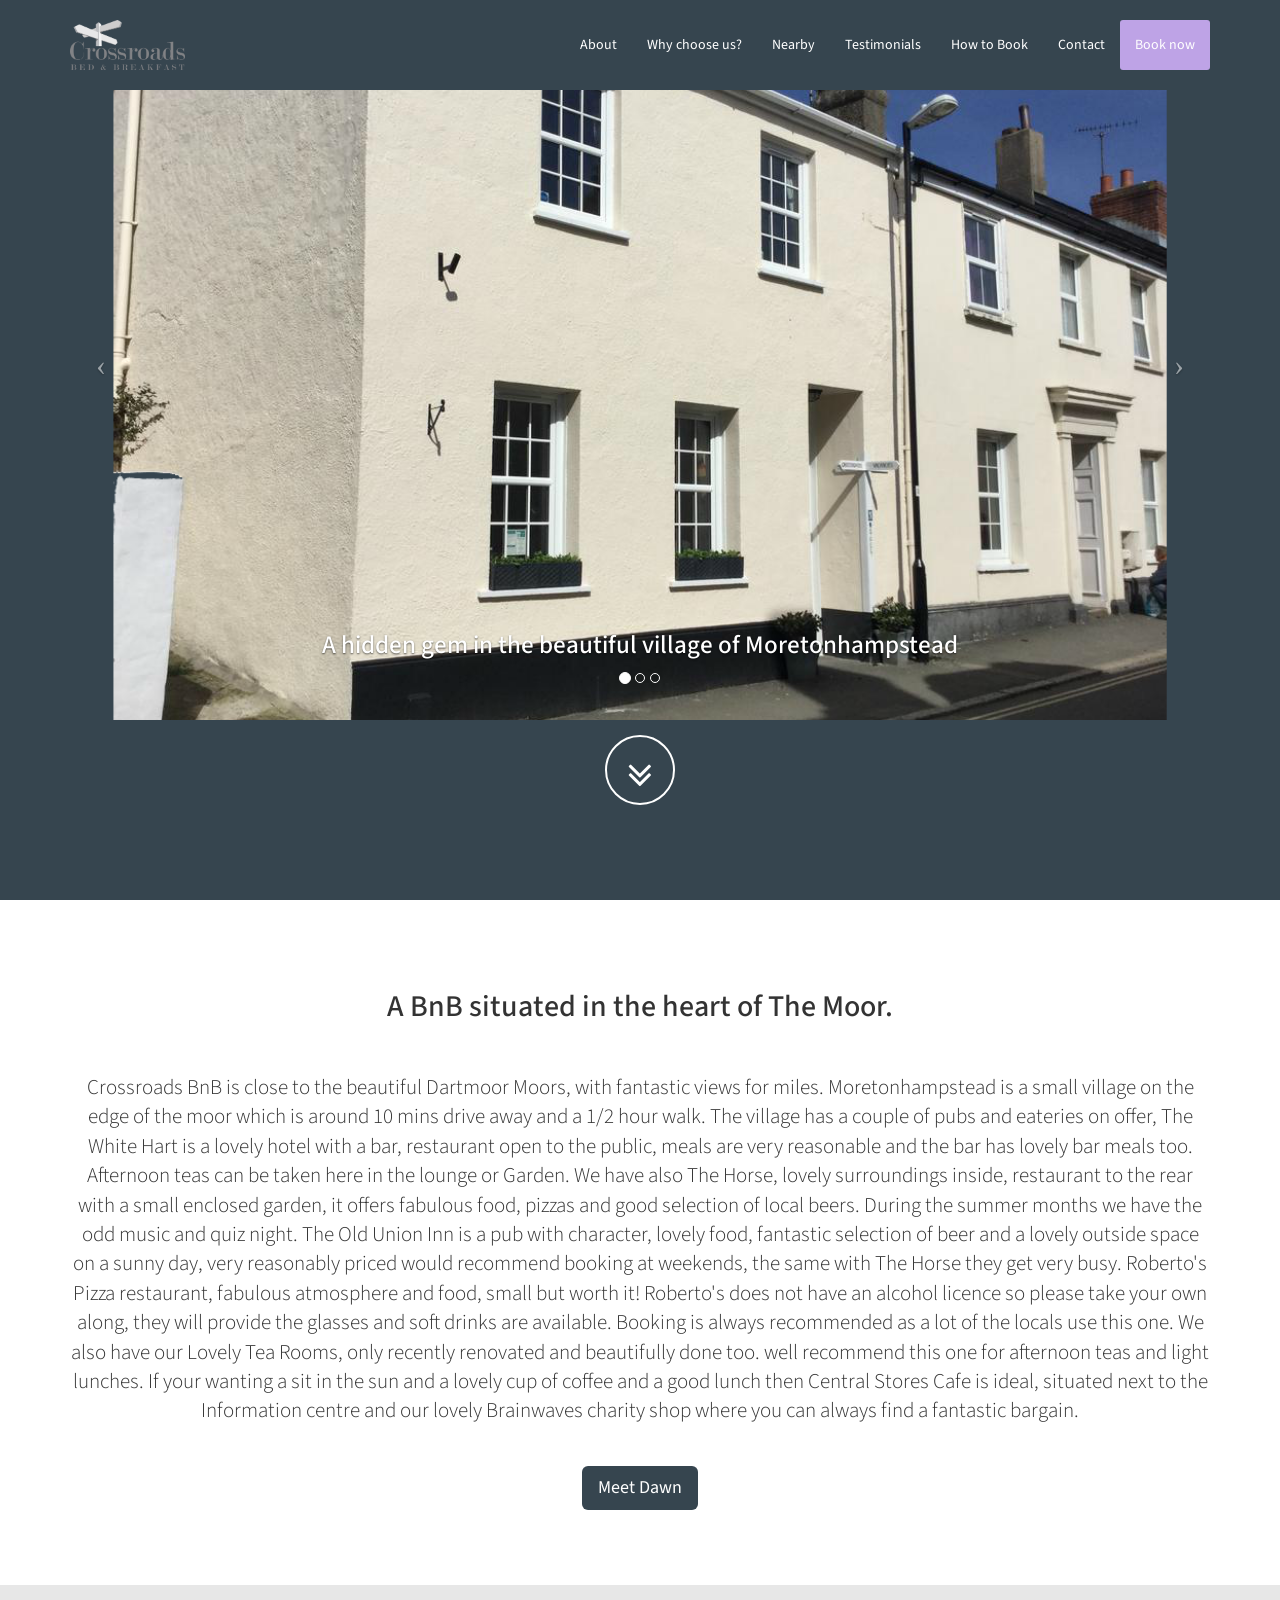
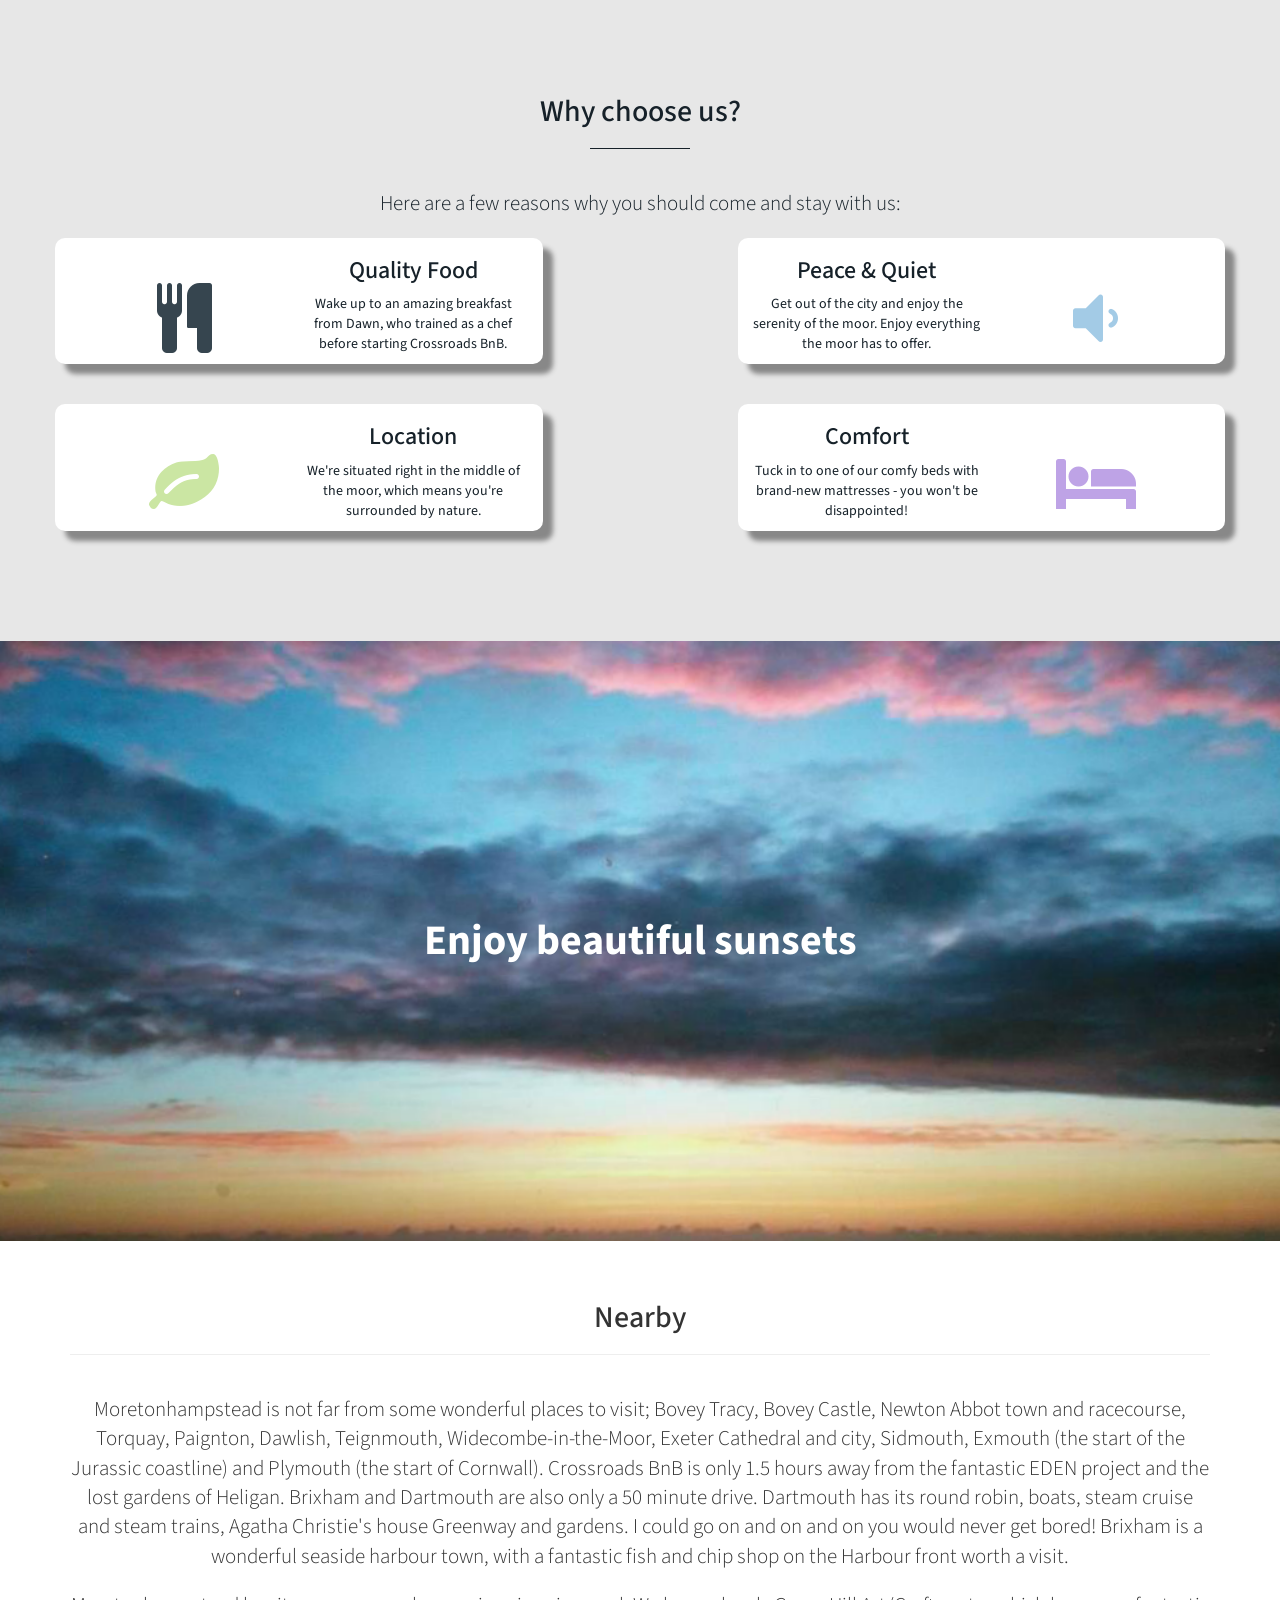
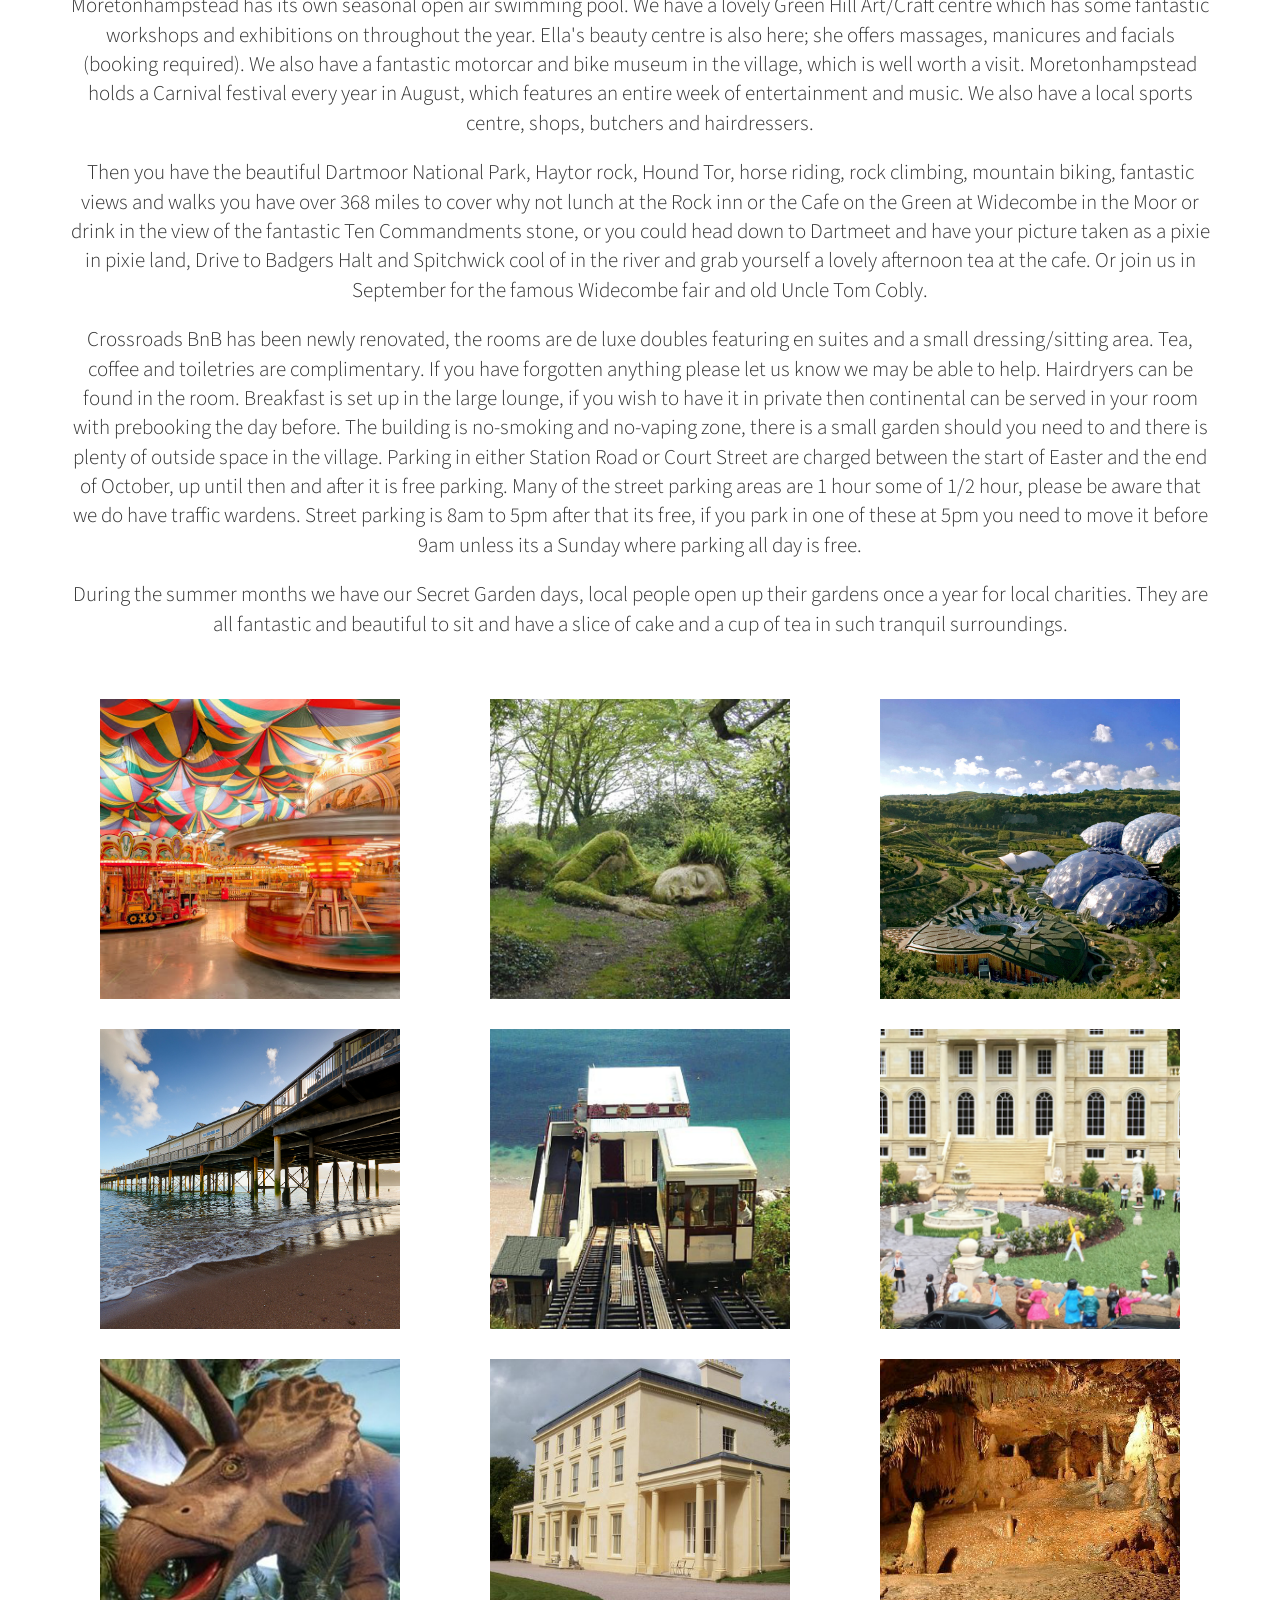
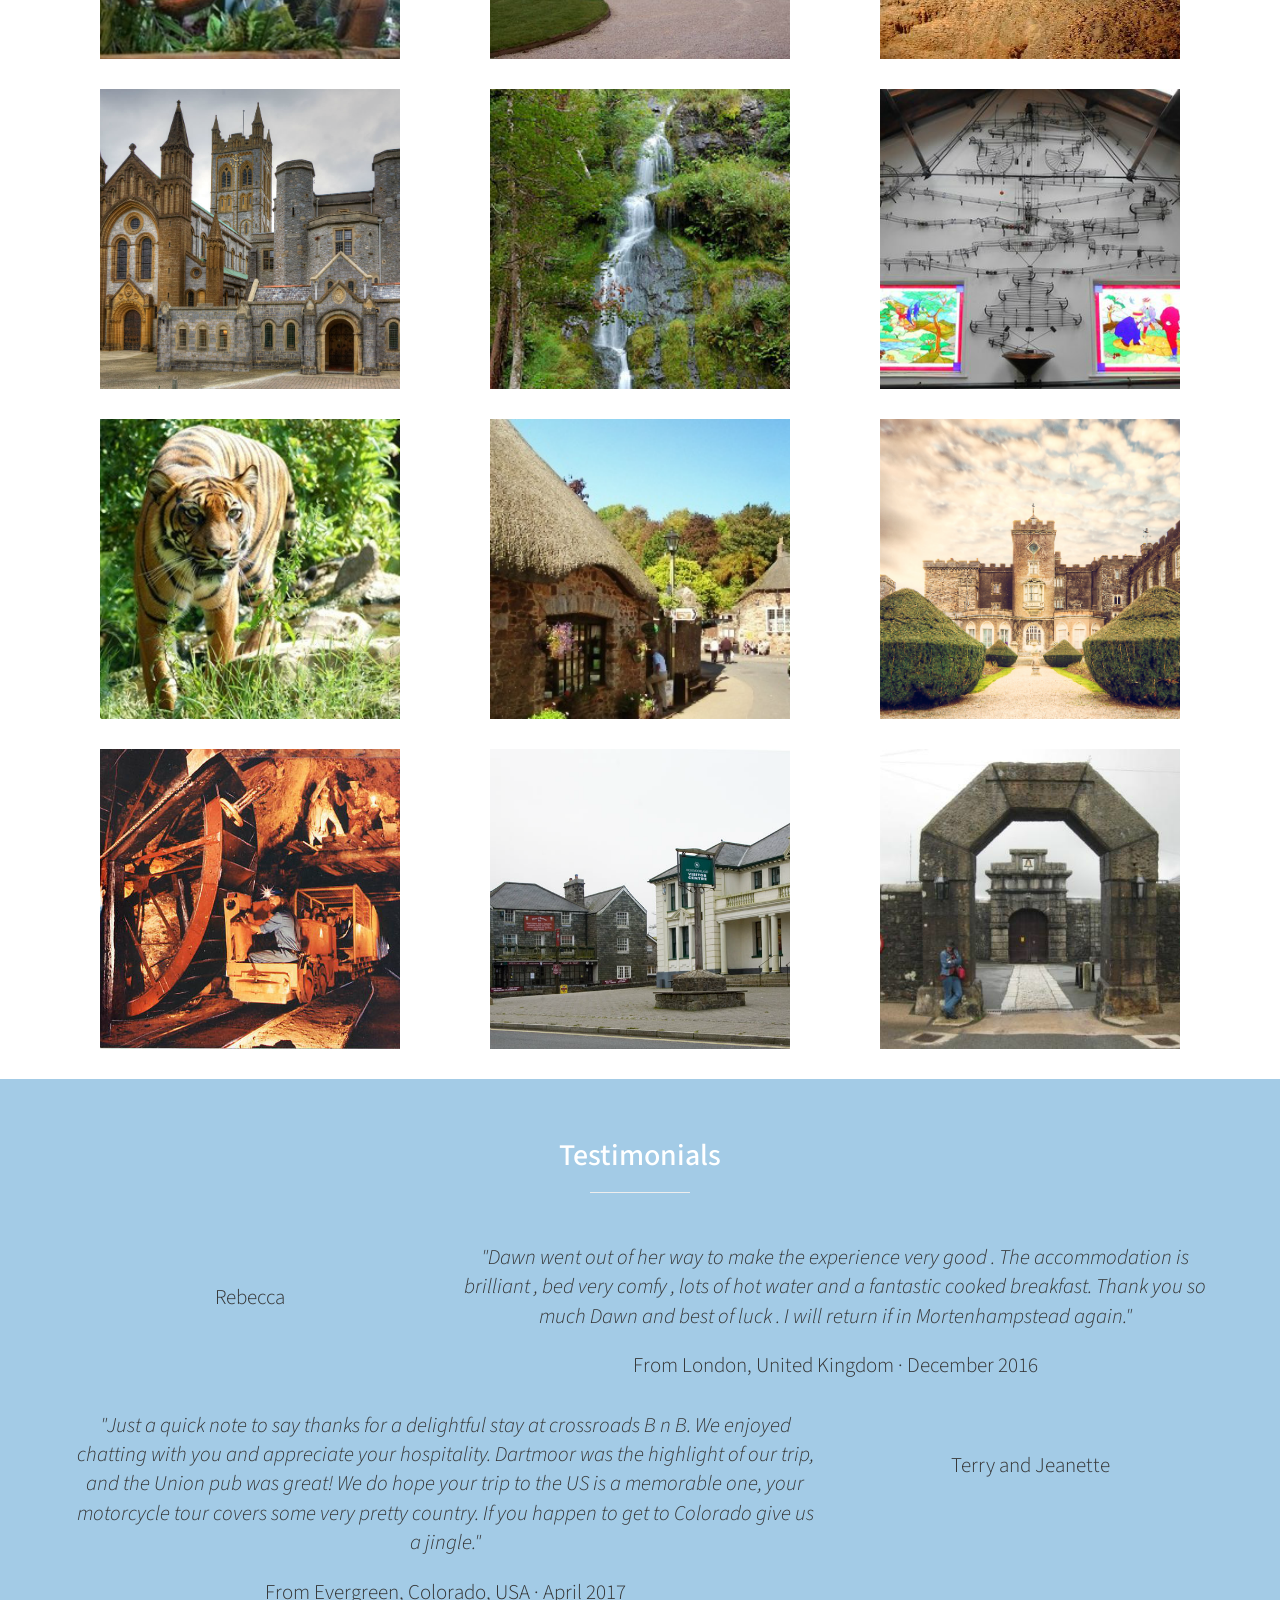
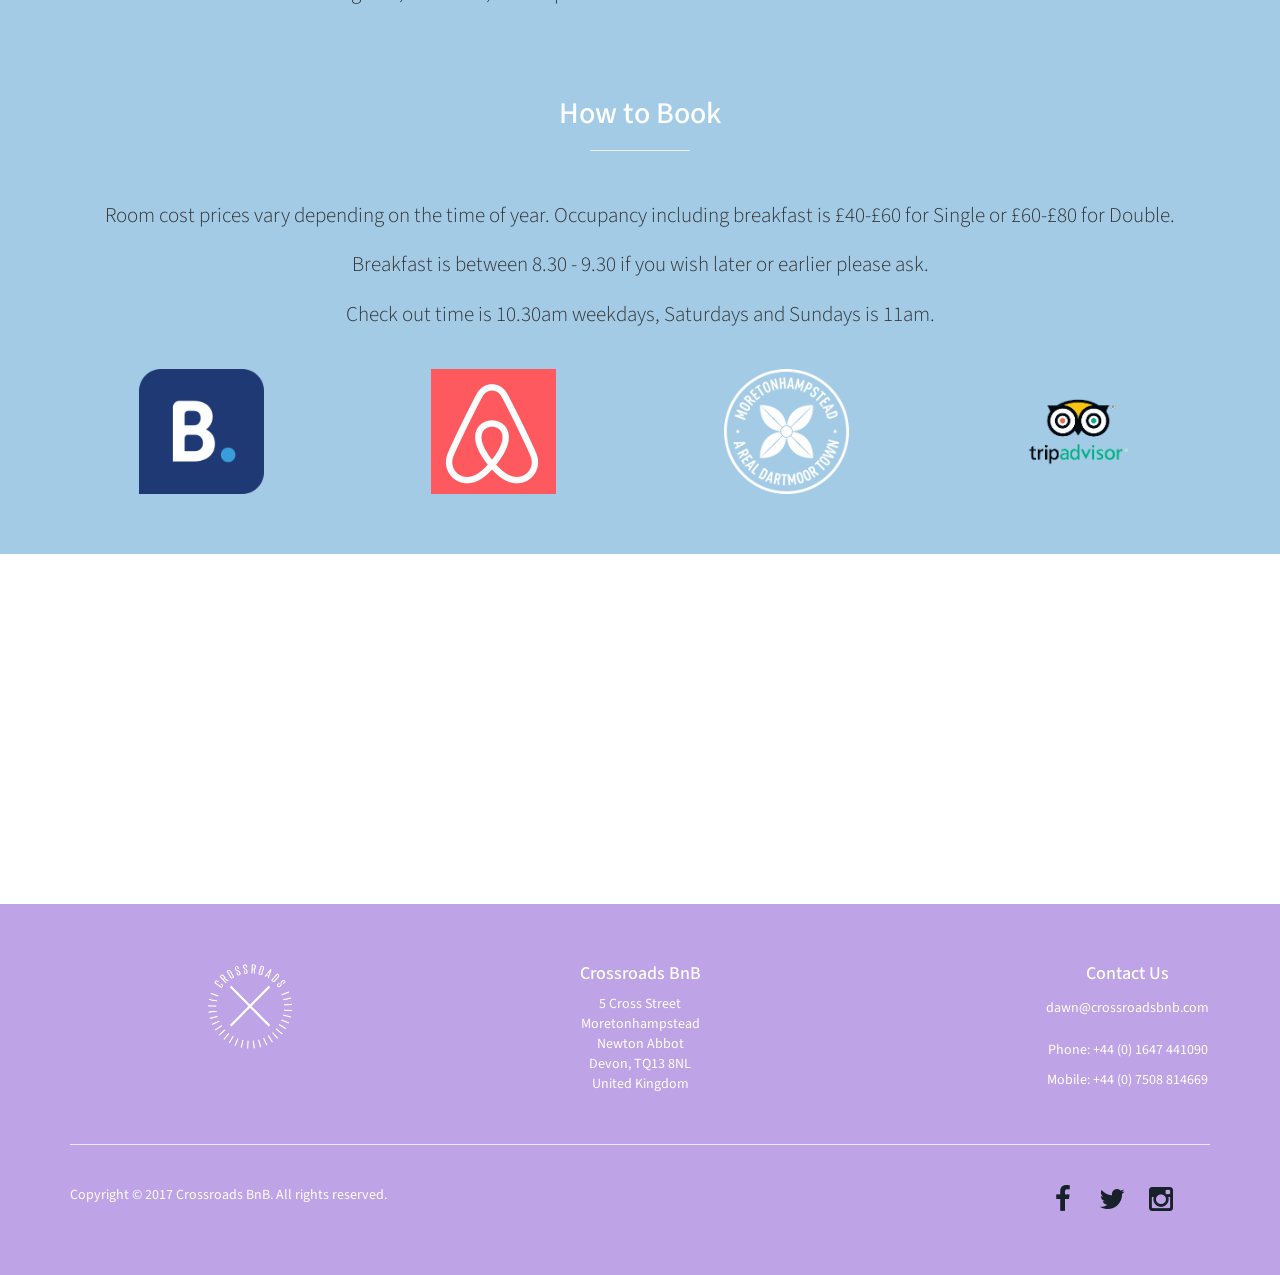
==== commit 3da557e7: "logo on nav" ====
--- a/index.html
+++ b/index.html
@@ -26,8 +26,8 @@
       <div class="container">
           <div class="navbar-header page-scroll">
             <div>
-                <h3 style="color:white">Crossroads BnB</h3>
-                <!-- <img src="img/logo.png"/> -->
+                <!-- <h3 style="color:white">Crossroads BnB</h3> -->
+                <img height="50px" src="img/crossroads-bnb-logo.png"/>
             </div>
               <button type="button" class="navbar-toggle" data-toggle="collapse" data-target=".navbar-ex1-collapse">
                   <span class="sr-only">Toggle navigation</span>
@@ -92,7 +92,7 @@
           </div>
           <div class="item">
               <!-- Set the first background image using inline CSS below. -->
-              <a href="#about"><div class="fill" style="background-image:url('img/carousel/table.png');"></div></a>
+              <a href="#about"><div class="fill" style="background-image:url('img/carousel/table.jpg');"></div></a>
               <div class="carousel-caption">
                   <h2 id="carousel-text">Get away from the city</h2>
               </div>
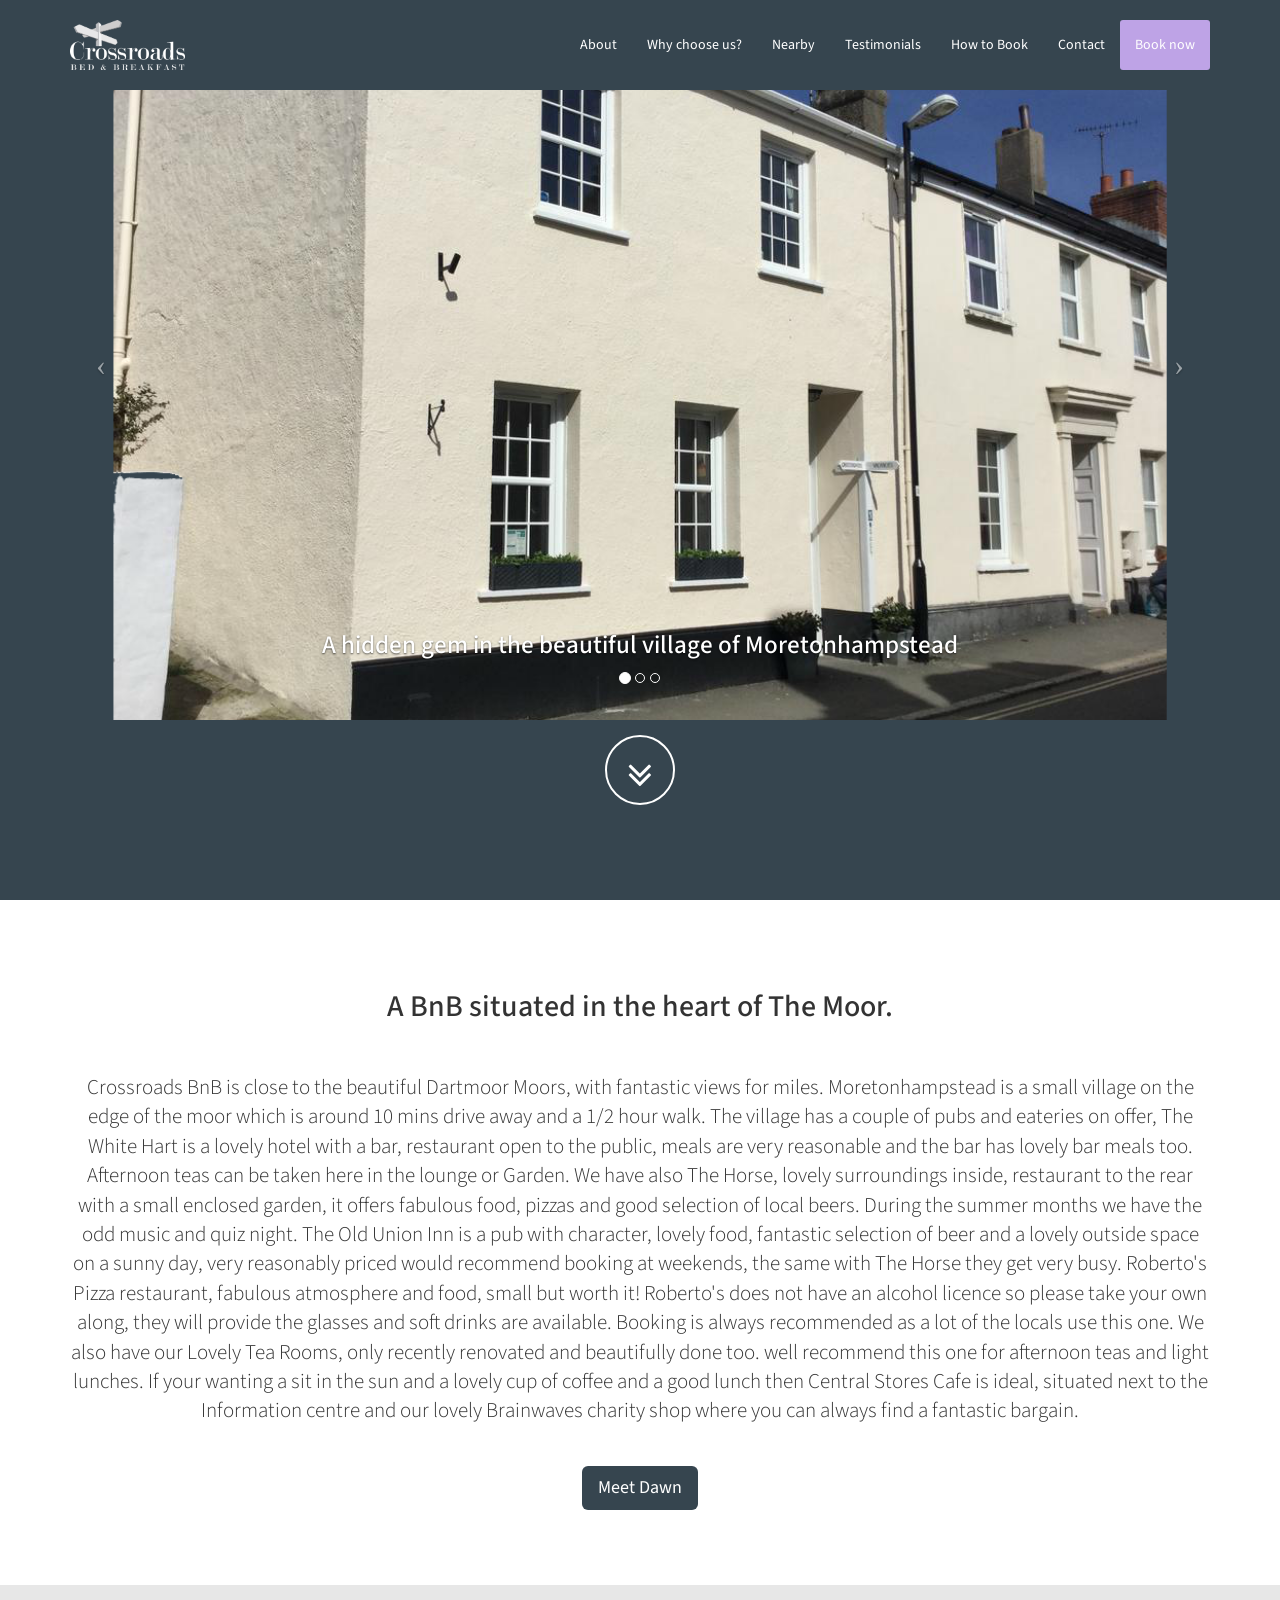
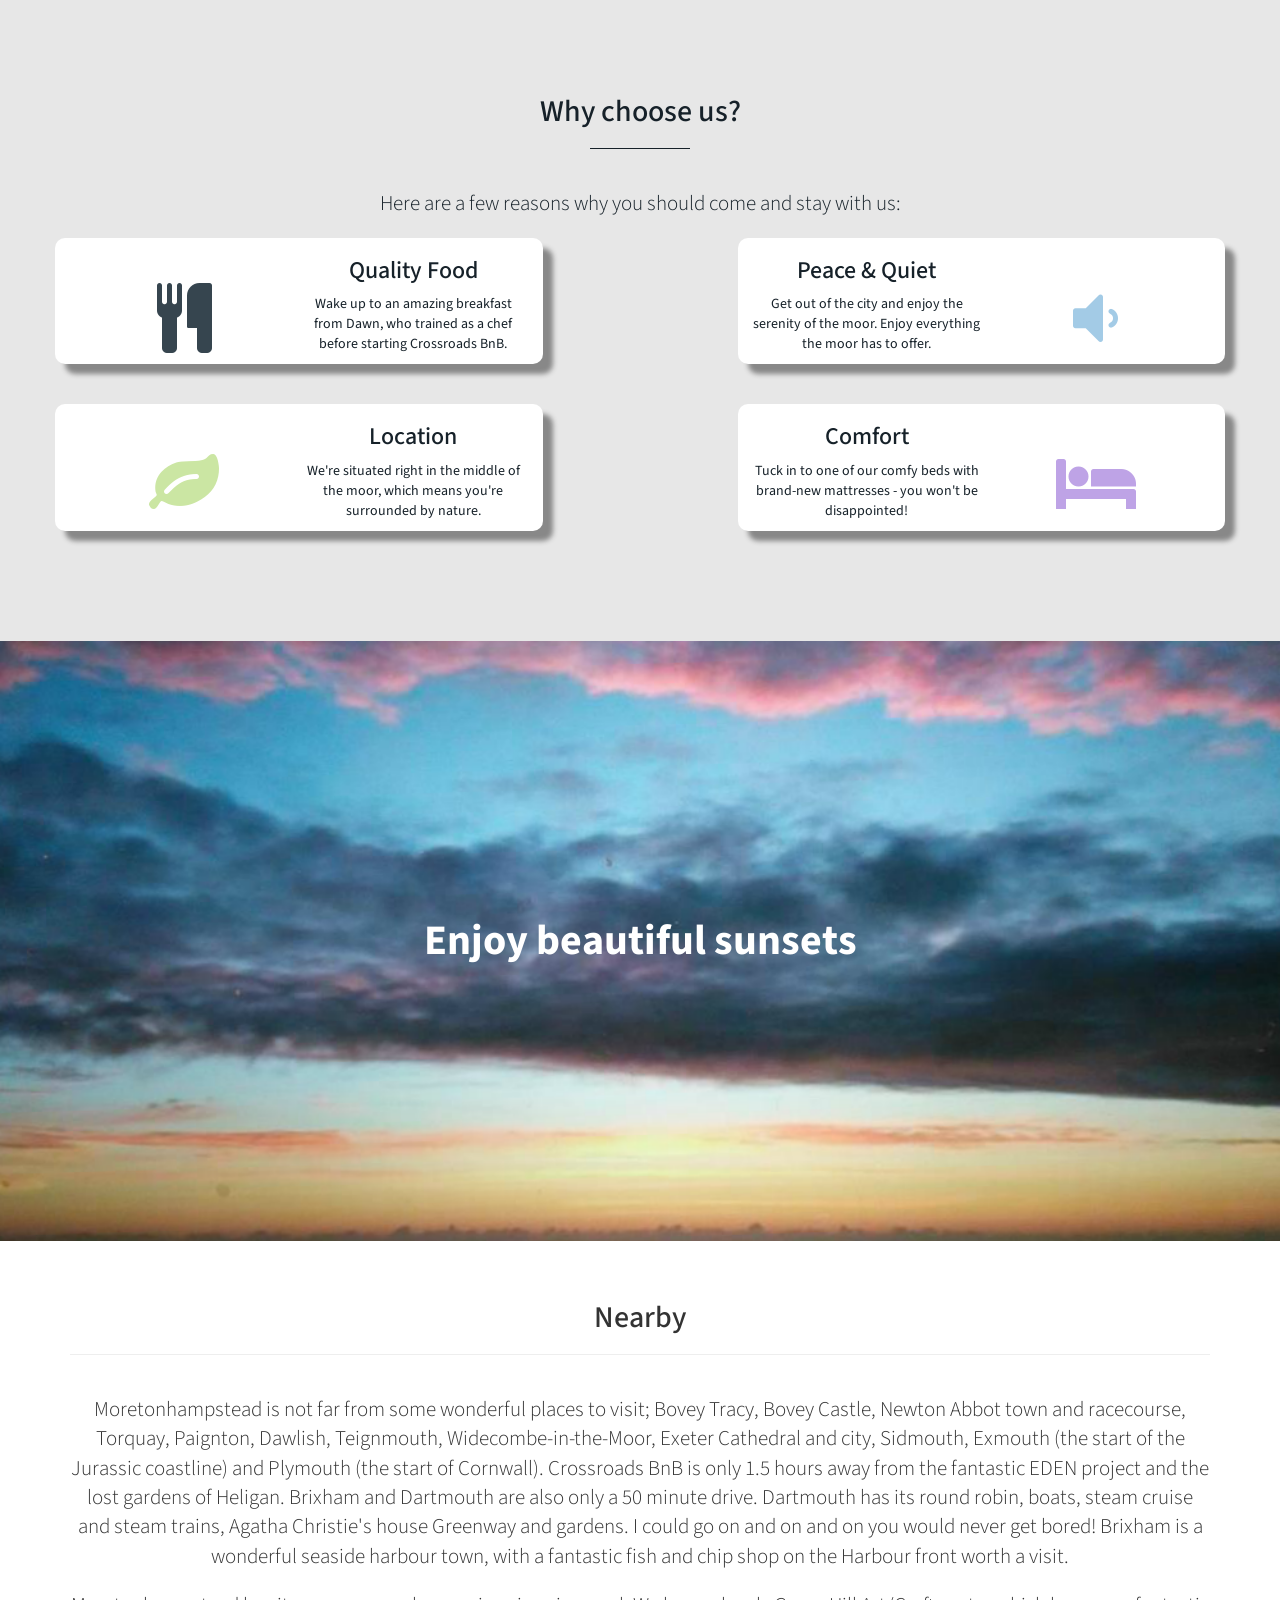
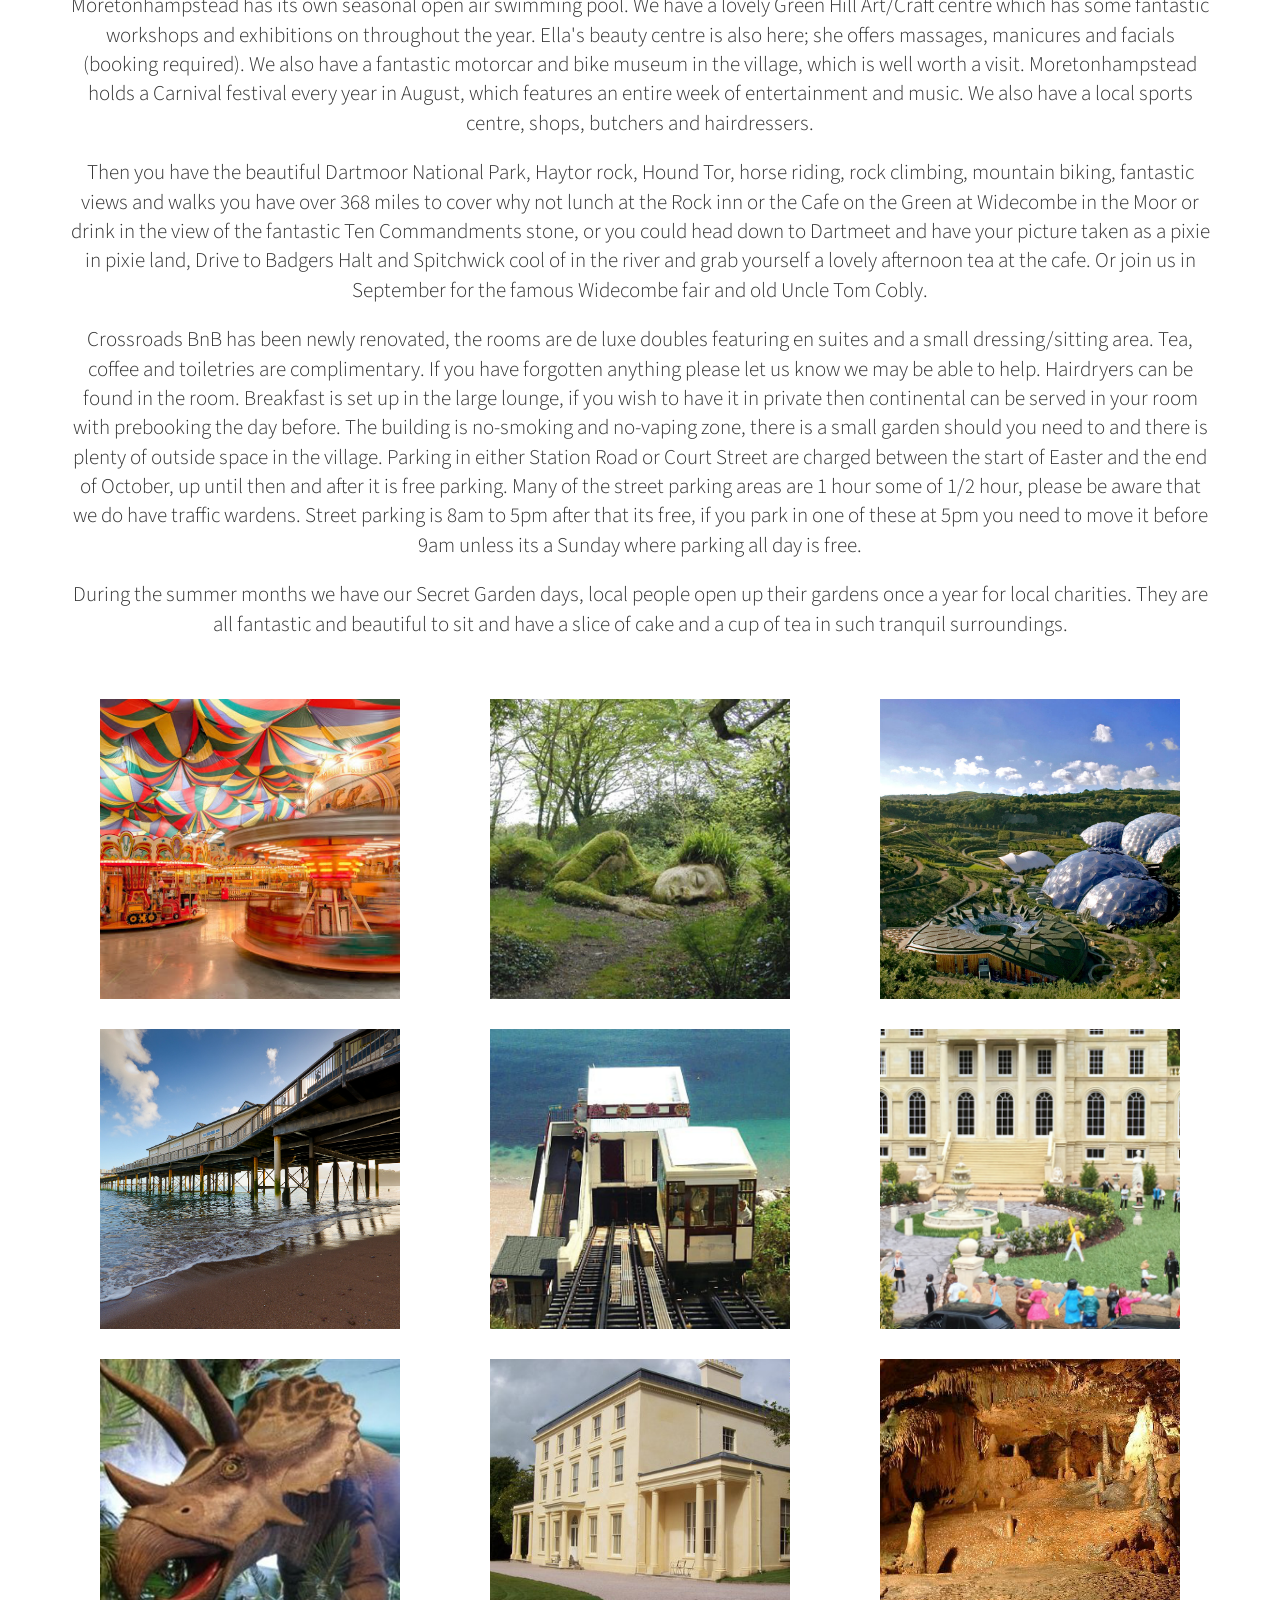
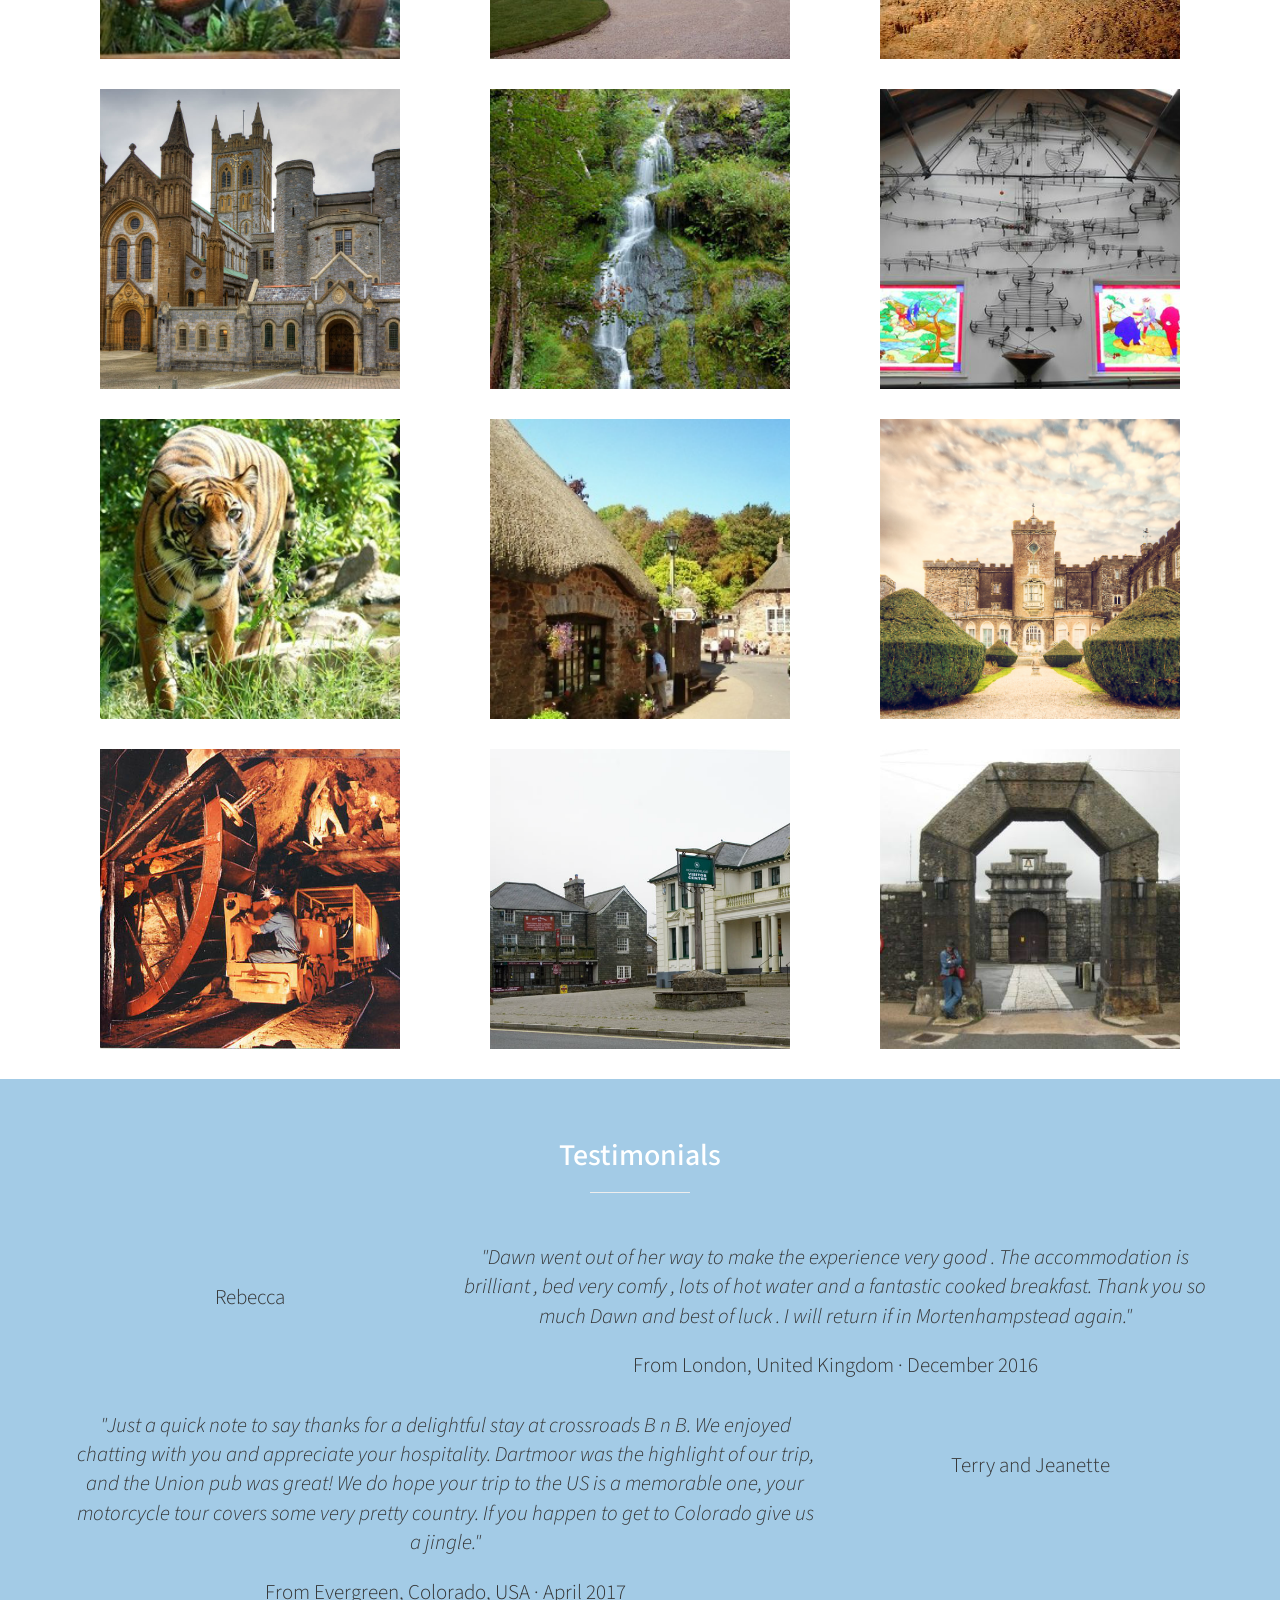
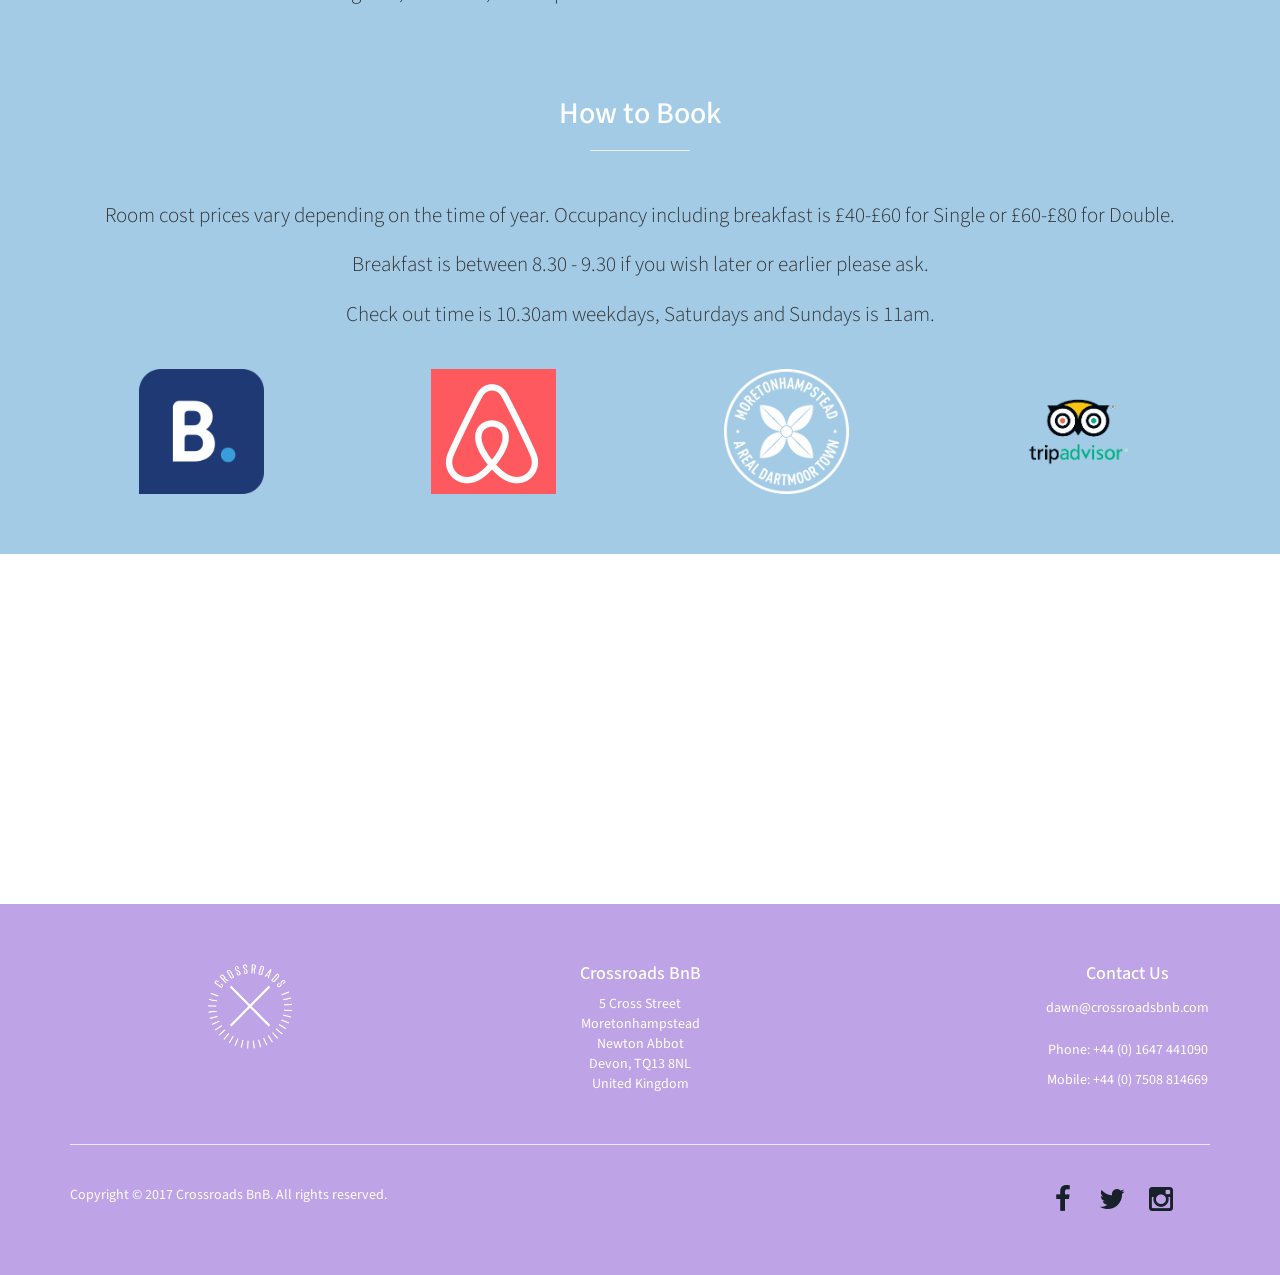
==== commit 3dade0ff: "logo change" ====
--- a/index.html
+++ b/index.html
@@ -27,7 +27,7 @@
           <div class="navbar-header page-scroll">
             <div>
                 <!-- <h3 style="color:white">Crossroads BnB</h3> -->
-                <img height="50px" src="img/crossroads-bnb-logo.png"/>
+                <img height="50px" src="img/crossroads-bnb-logo-partial-white.png"/>
             </div>
               <button type="button" class="navbar-toggle" data-toggle="collapse" data-target=".navbar-ex1-collapse">
                   <span class="sr-only">Toggle navigation</span>
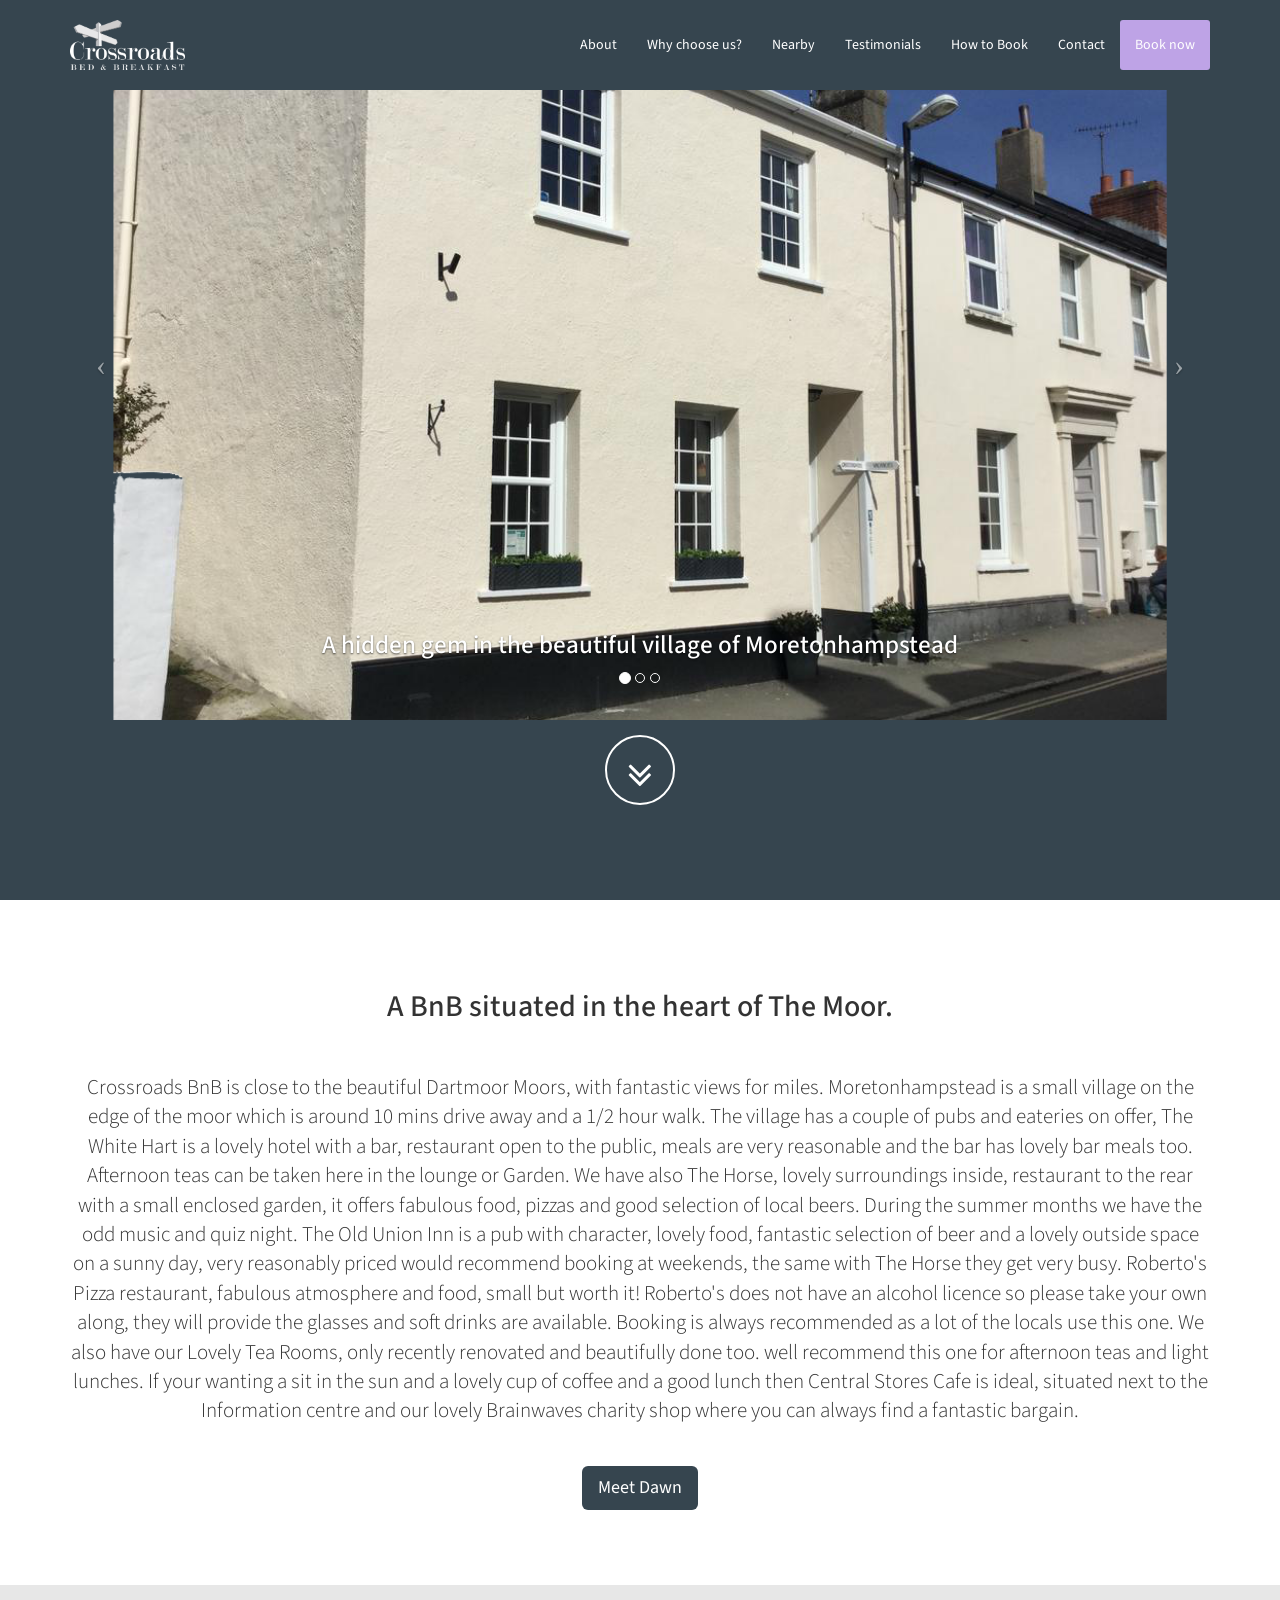
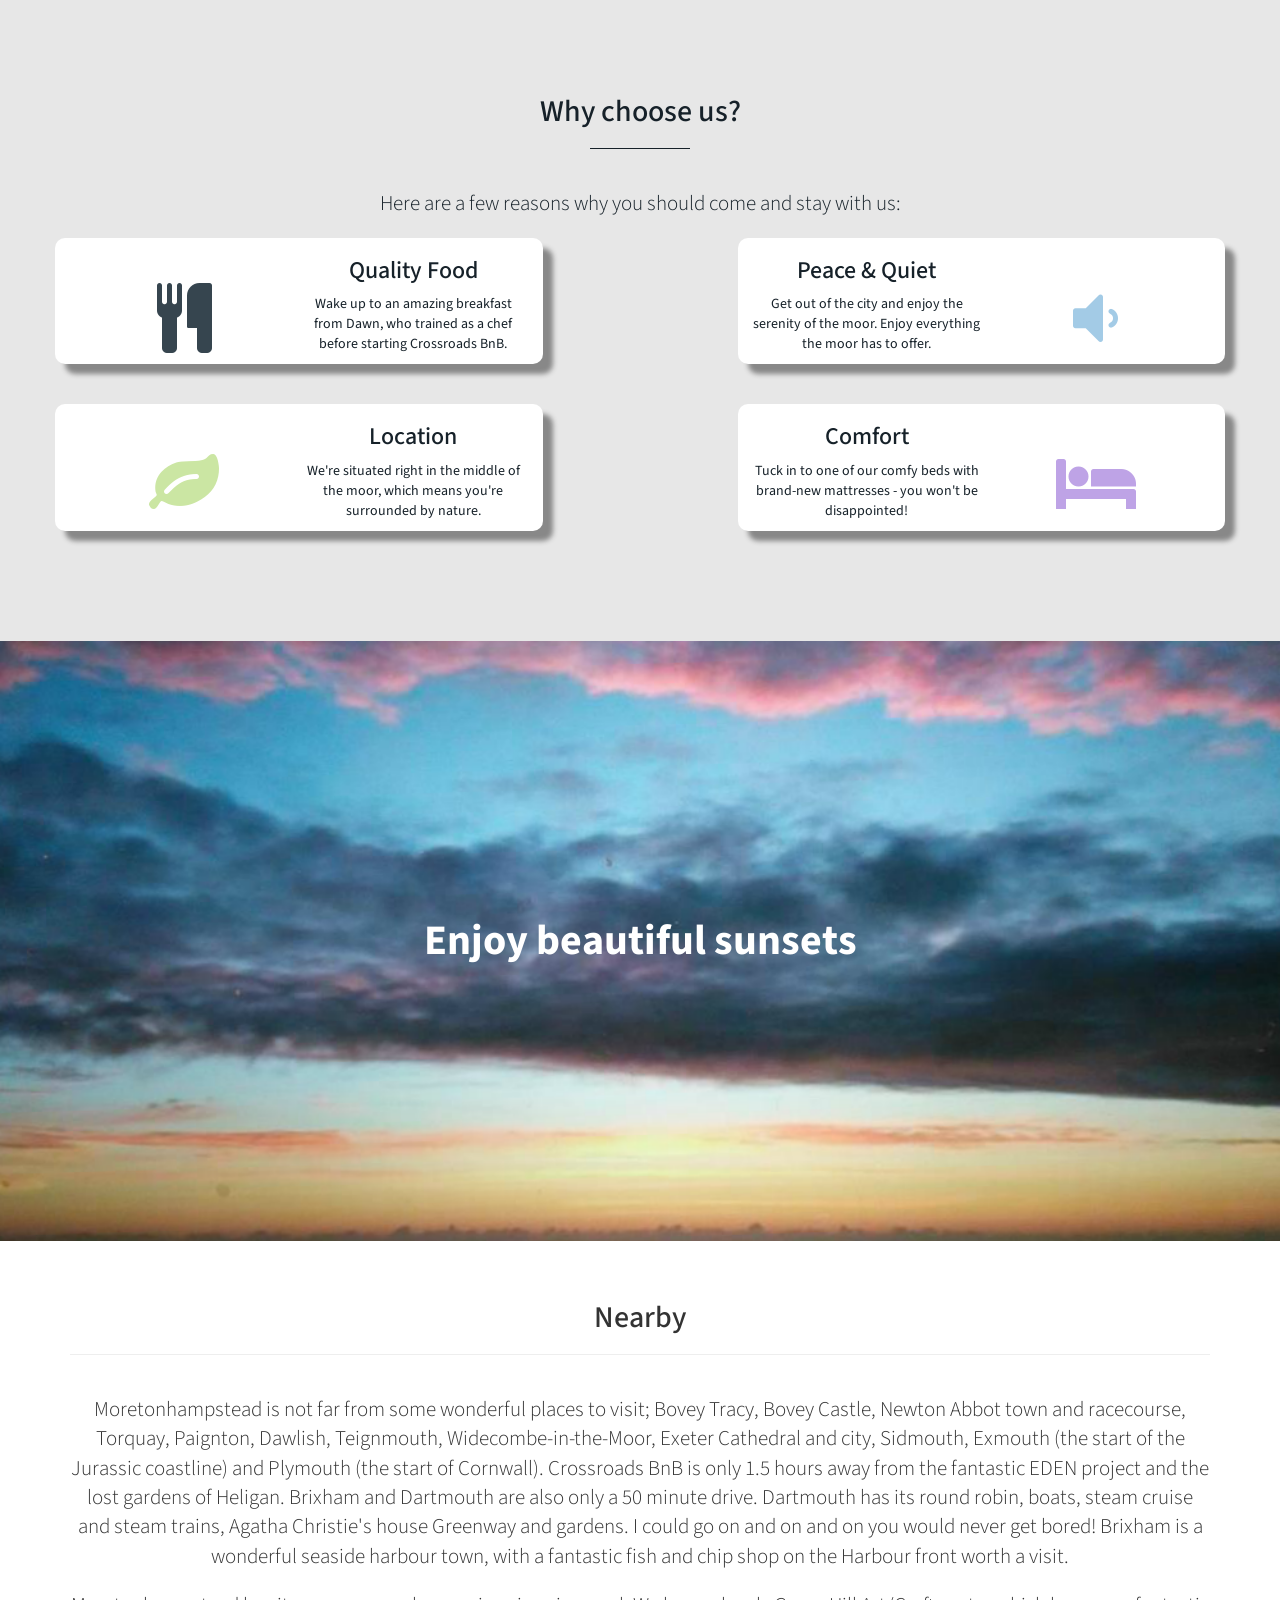
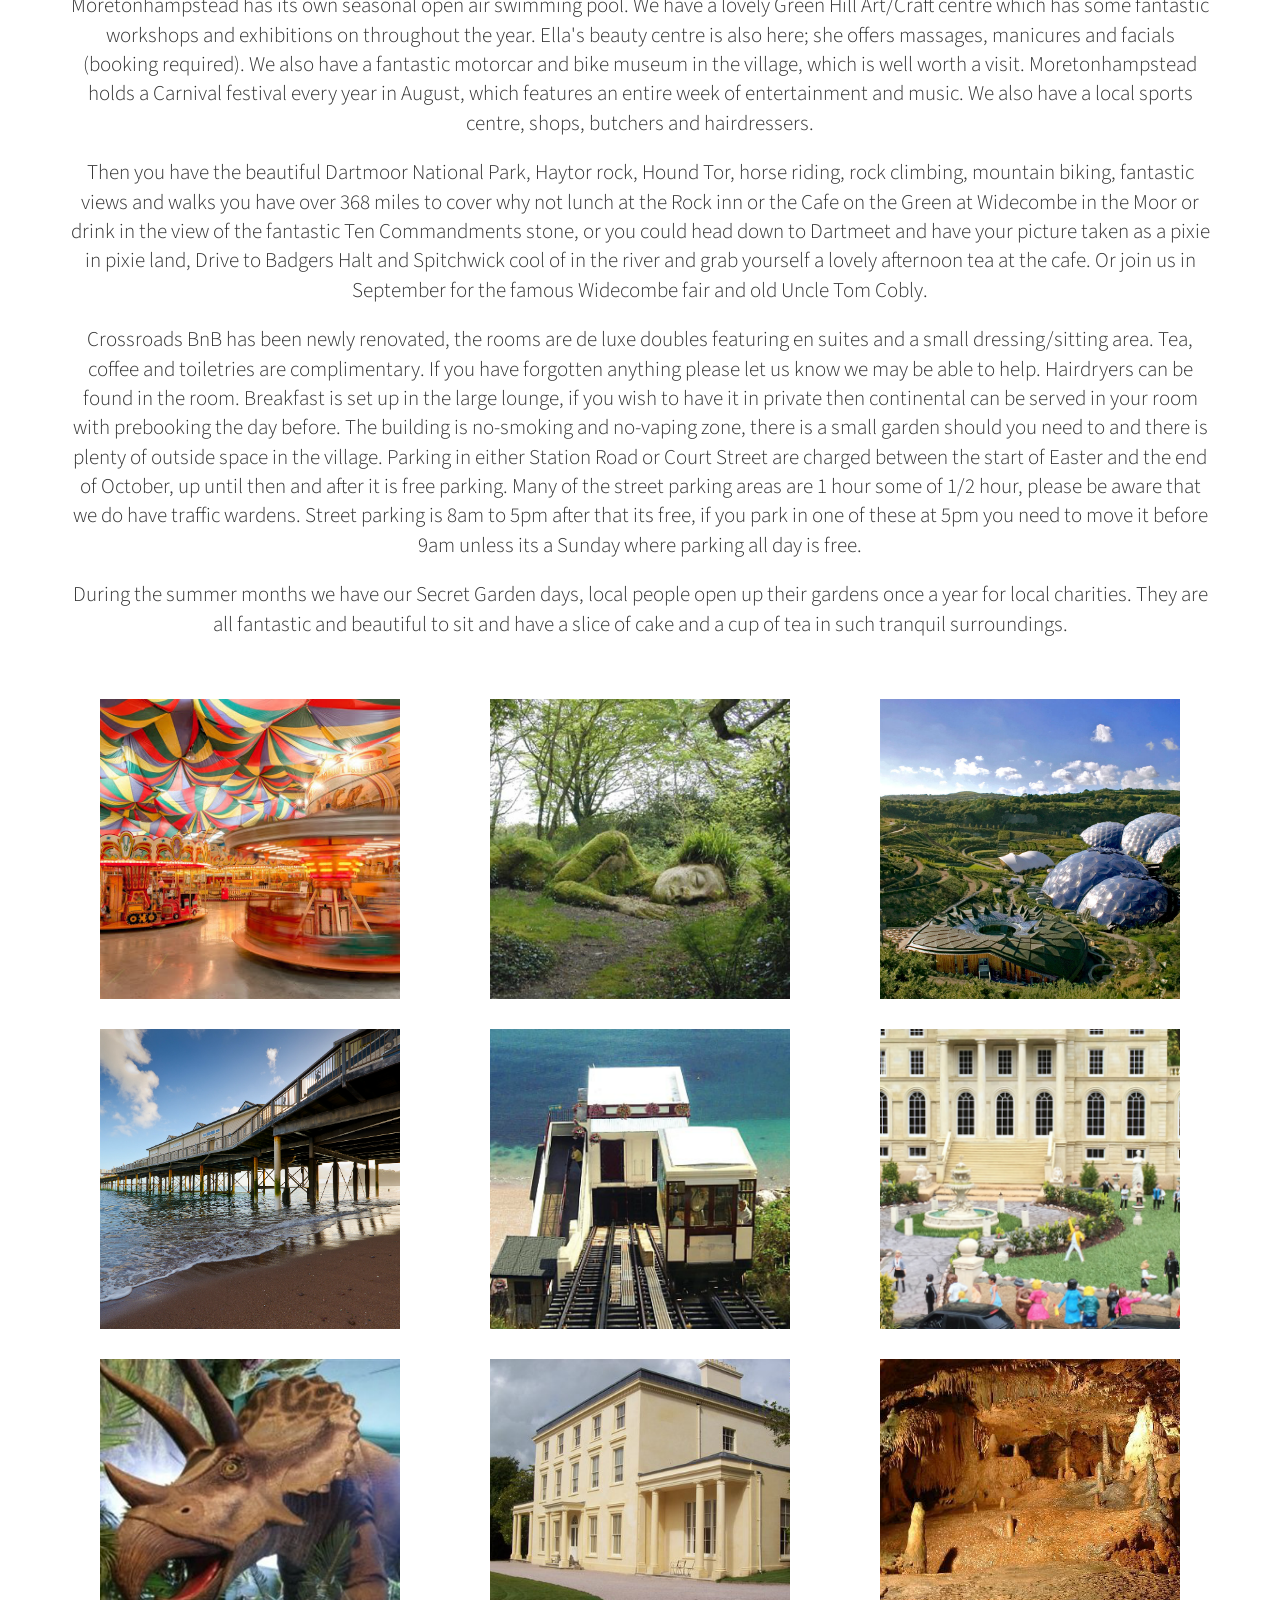
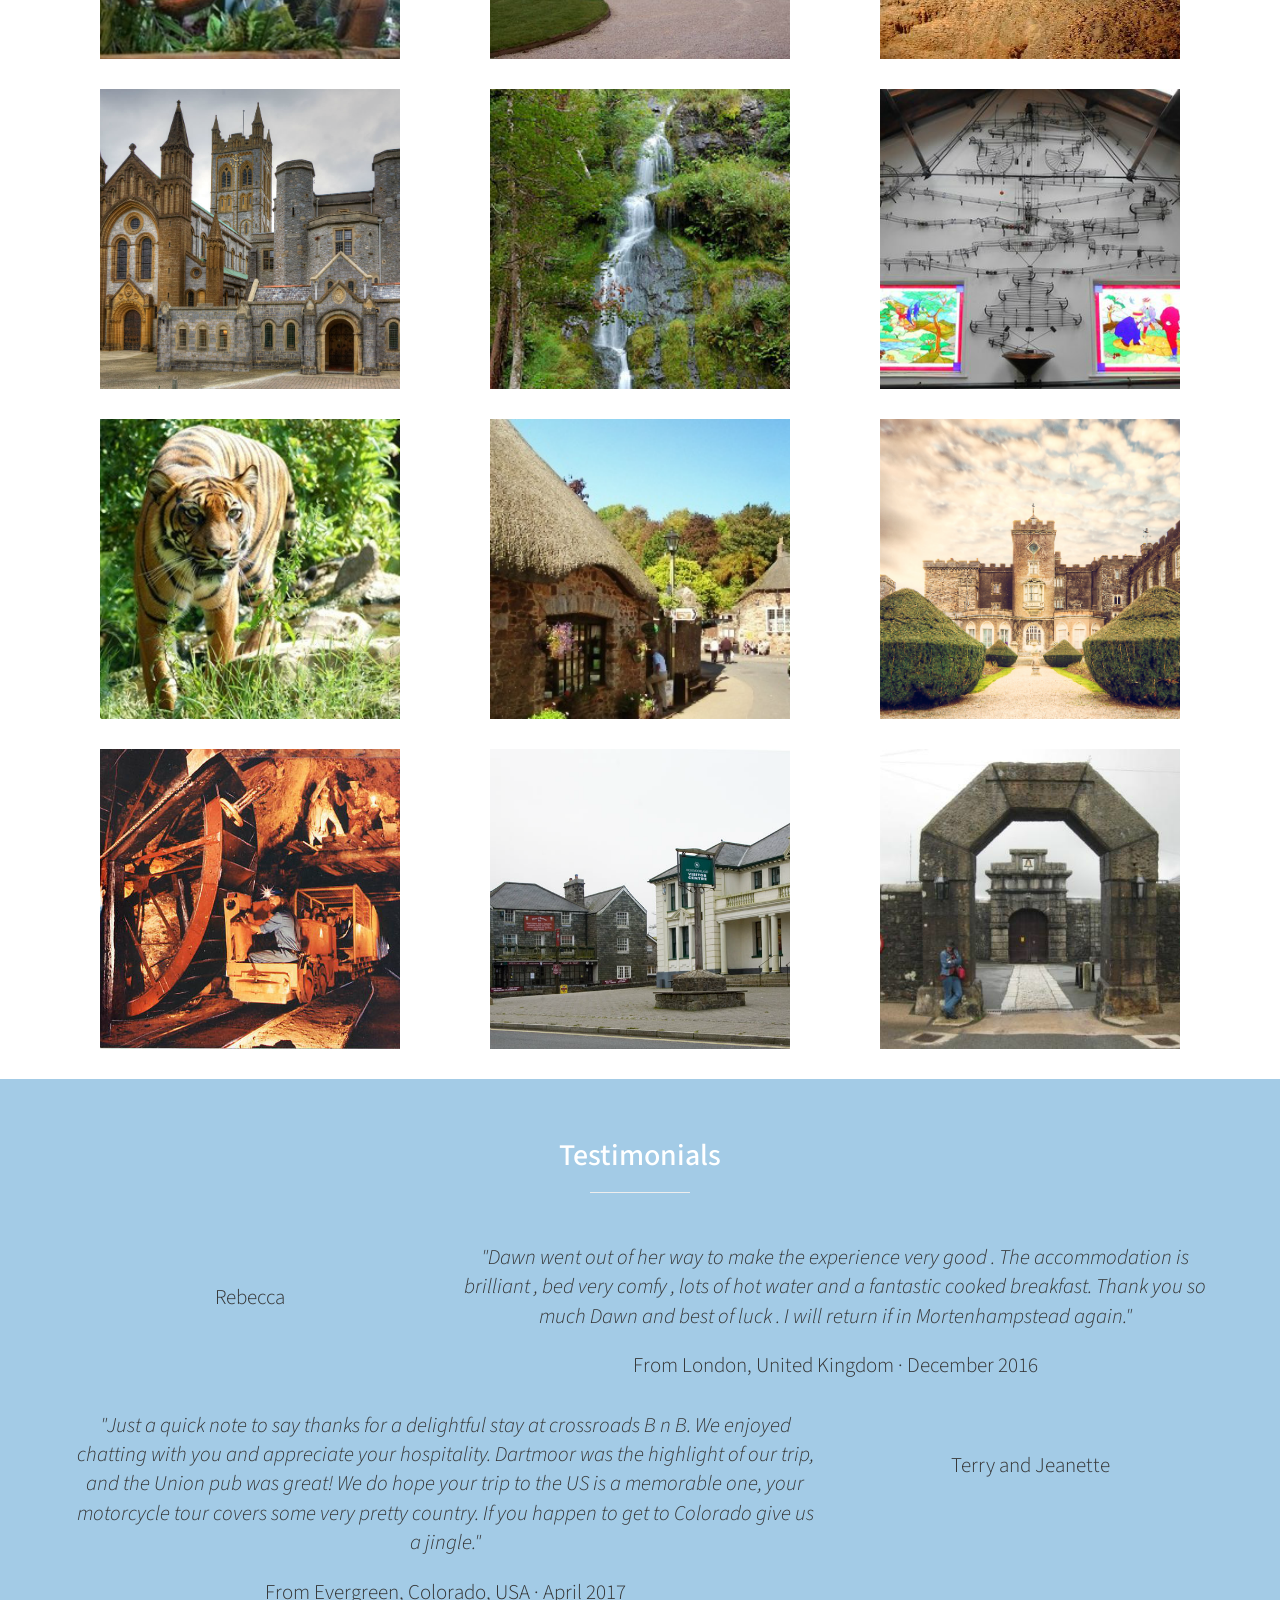
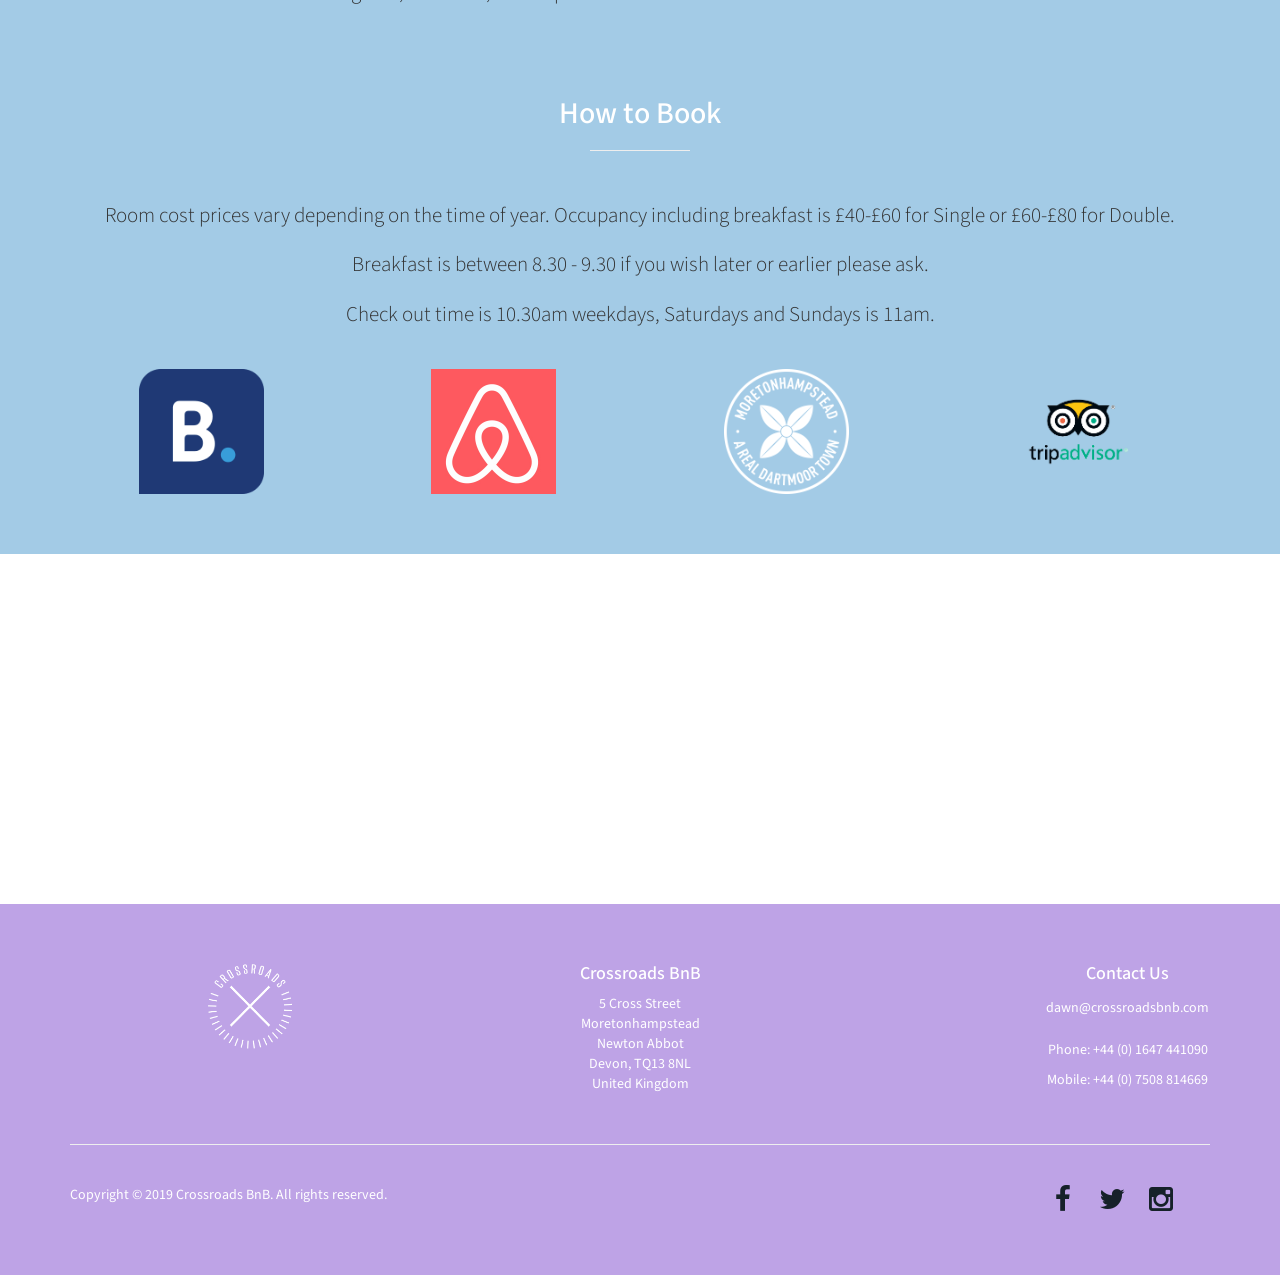
==== commit b7b6d2a0: "Update index.html" ====
--- a/index.html
+++ b/index.html
@@ -851,7 +851,7 @@
                   <br><hr class="star-primary"><br>
                   <div class="row">
                     <div class="col-md-4 col-sm-12">
-                      <p style="text-align:left" class="text-muted">Copyright © 2017 Crossroads BnB. All rights reserved.</p>
+                      <p style="text-align:left" class="text-muted">Copyright © 2019 Crossroads BnB. All rights reserved.</p>
                     </div>
                     <div class="col-md-4 col-sm-12">
                     </div>
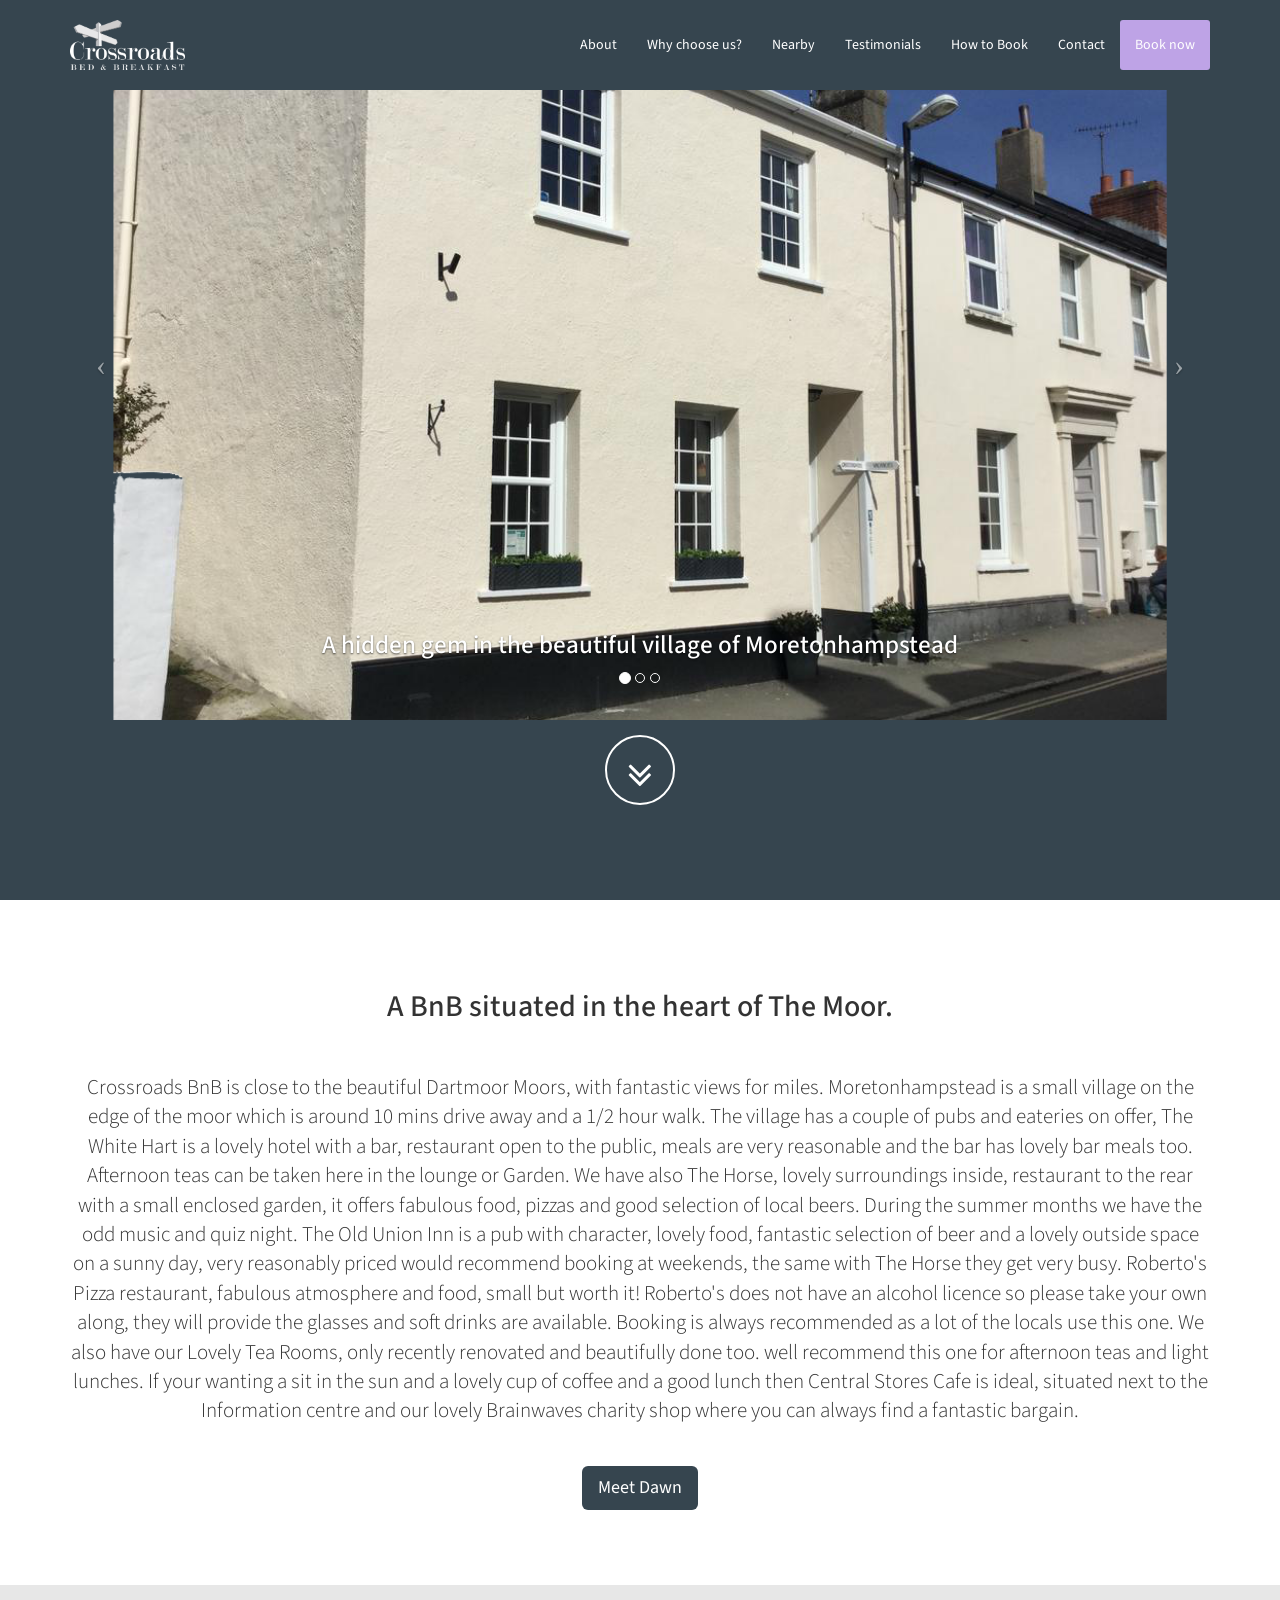
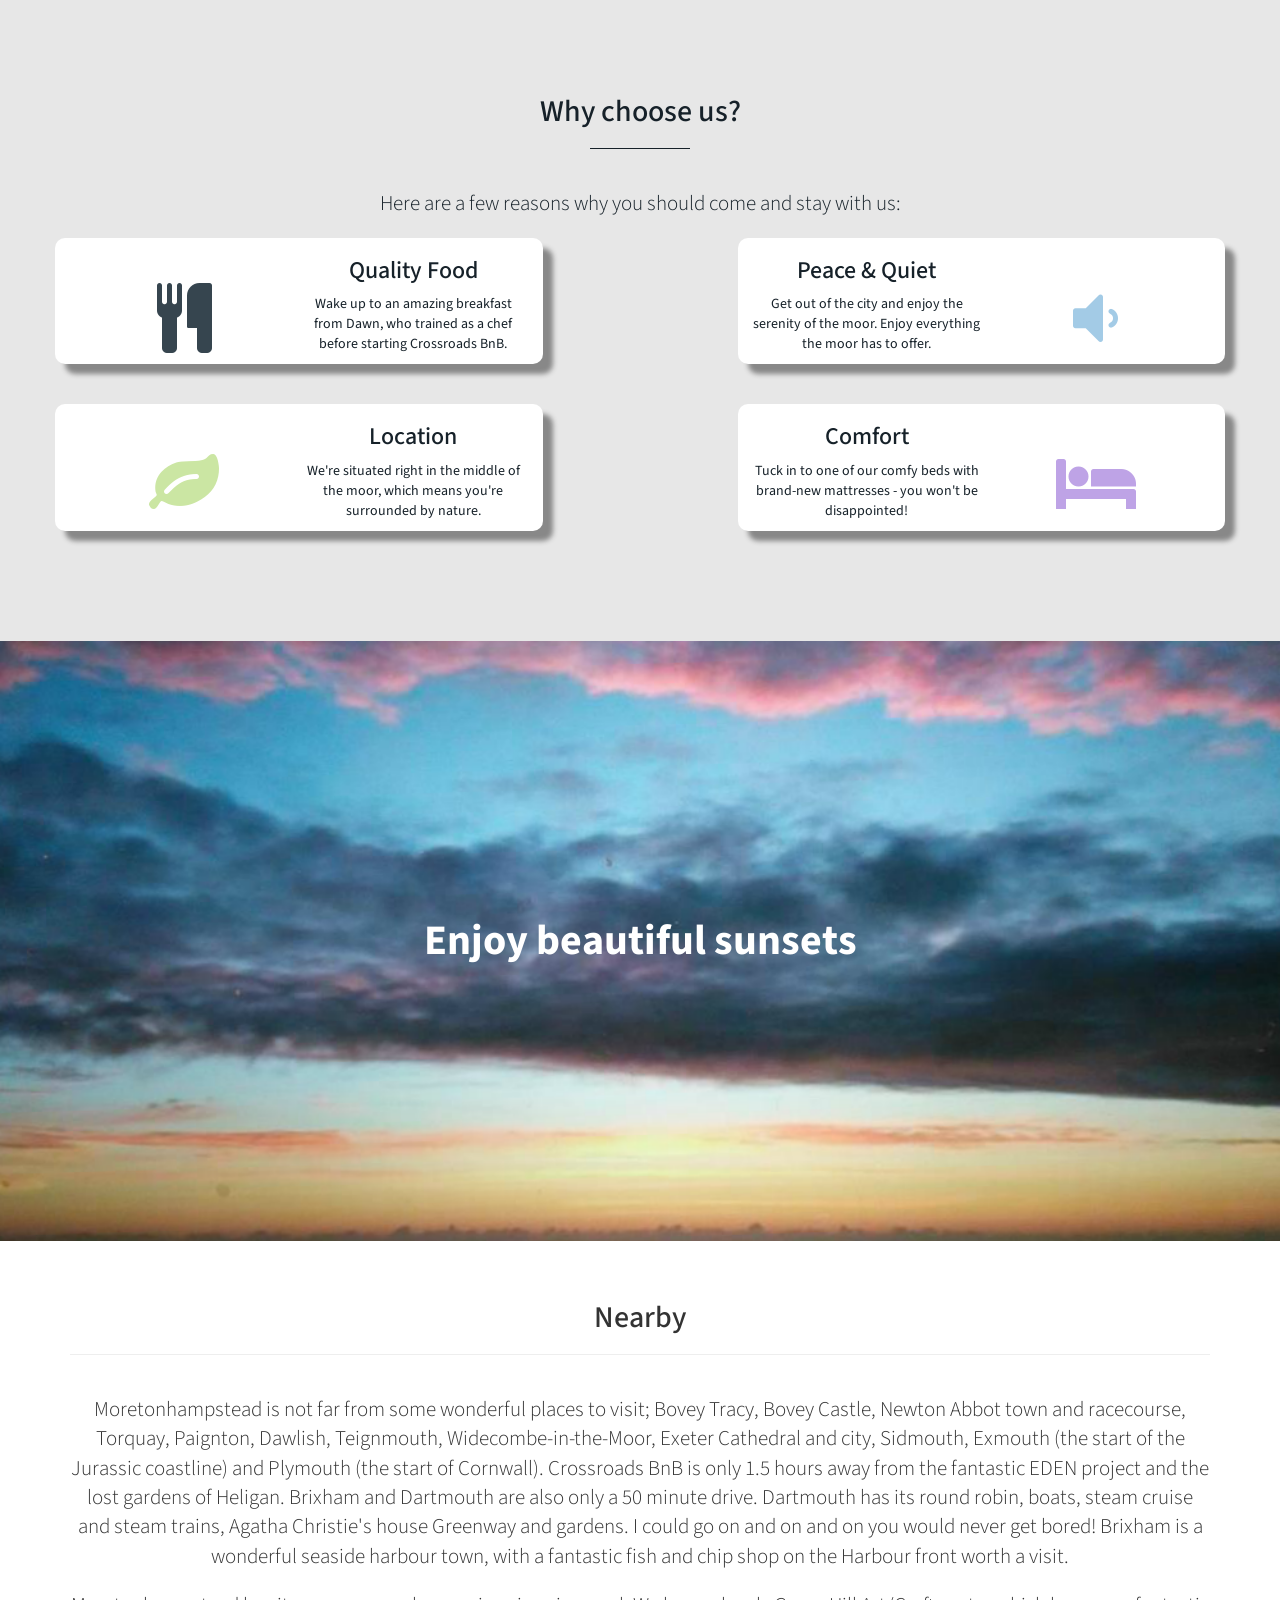
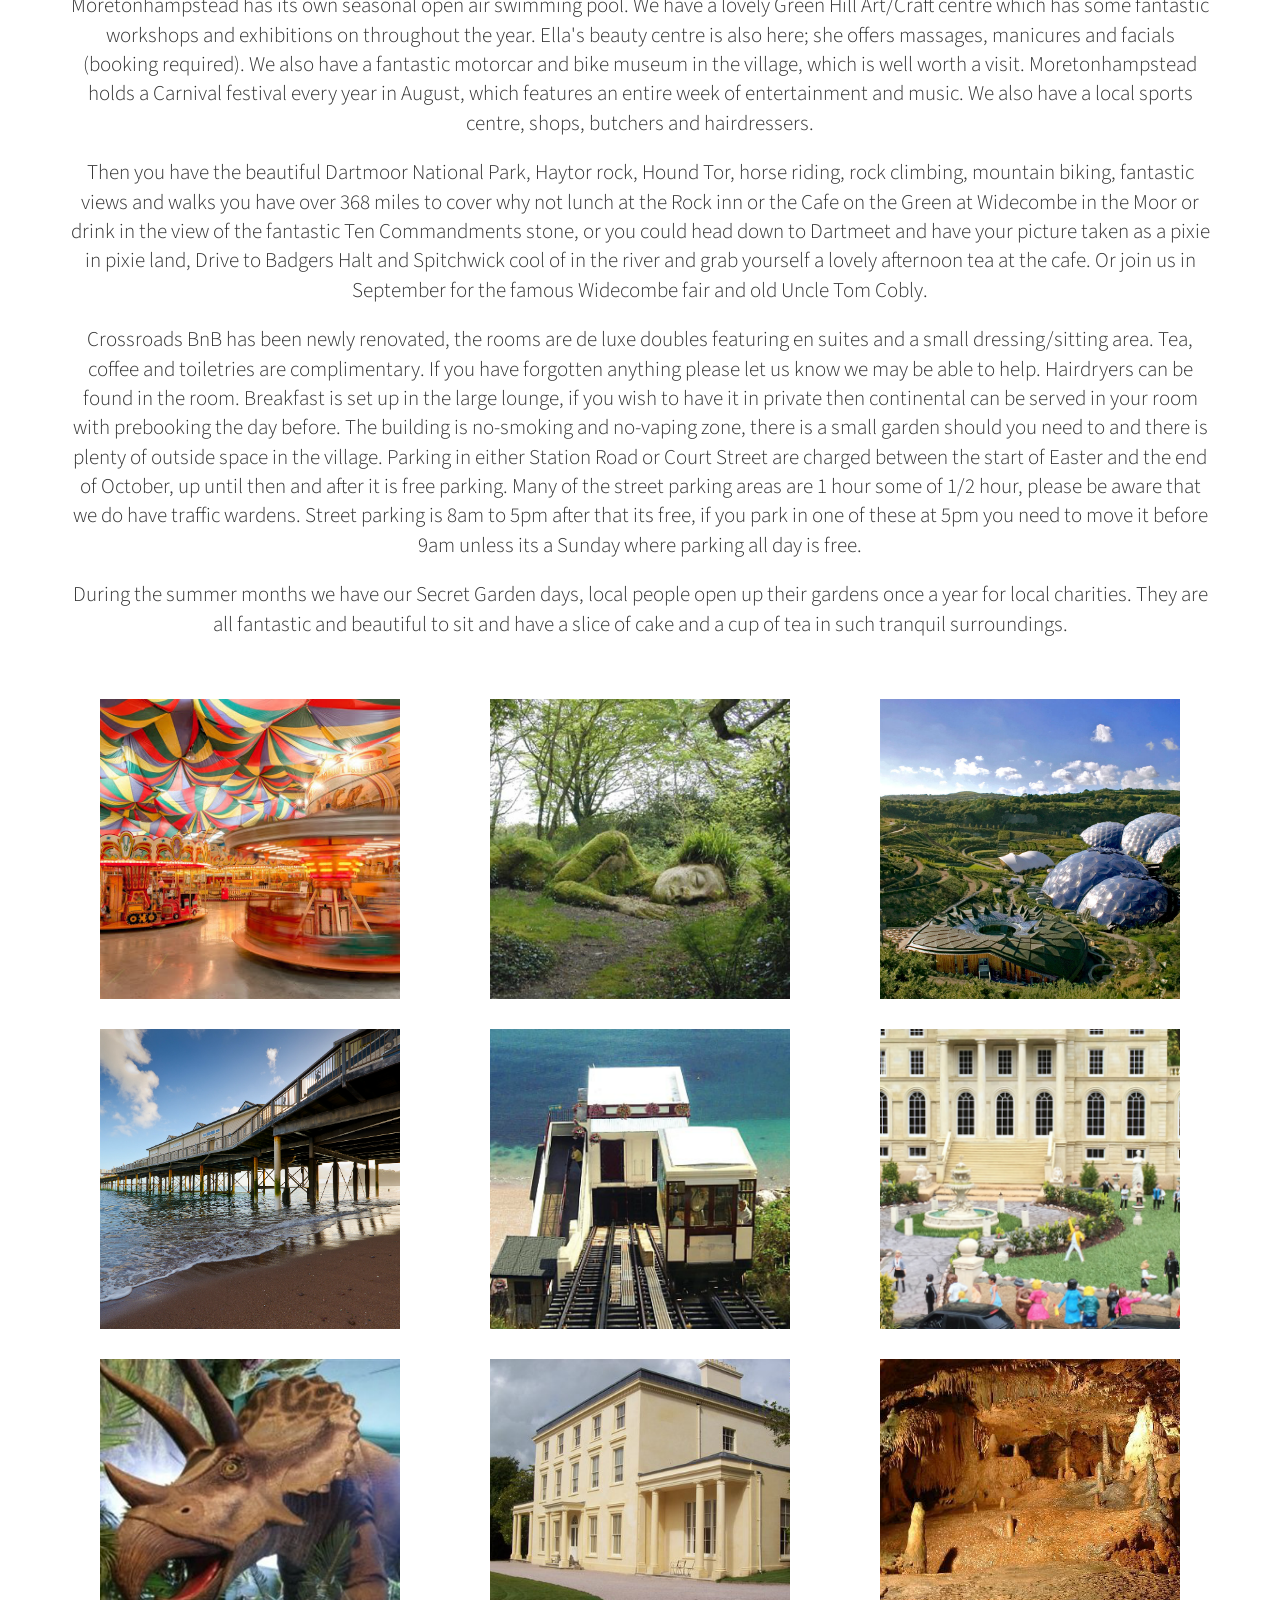
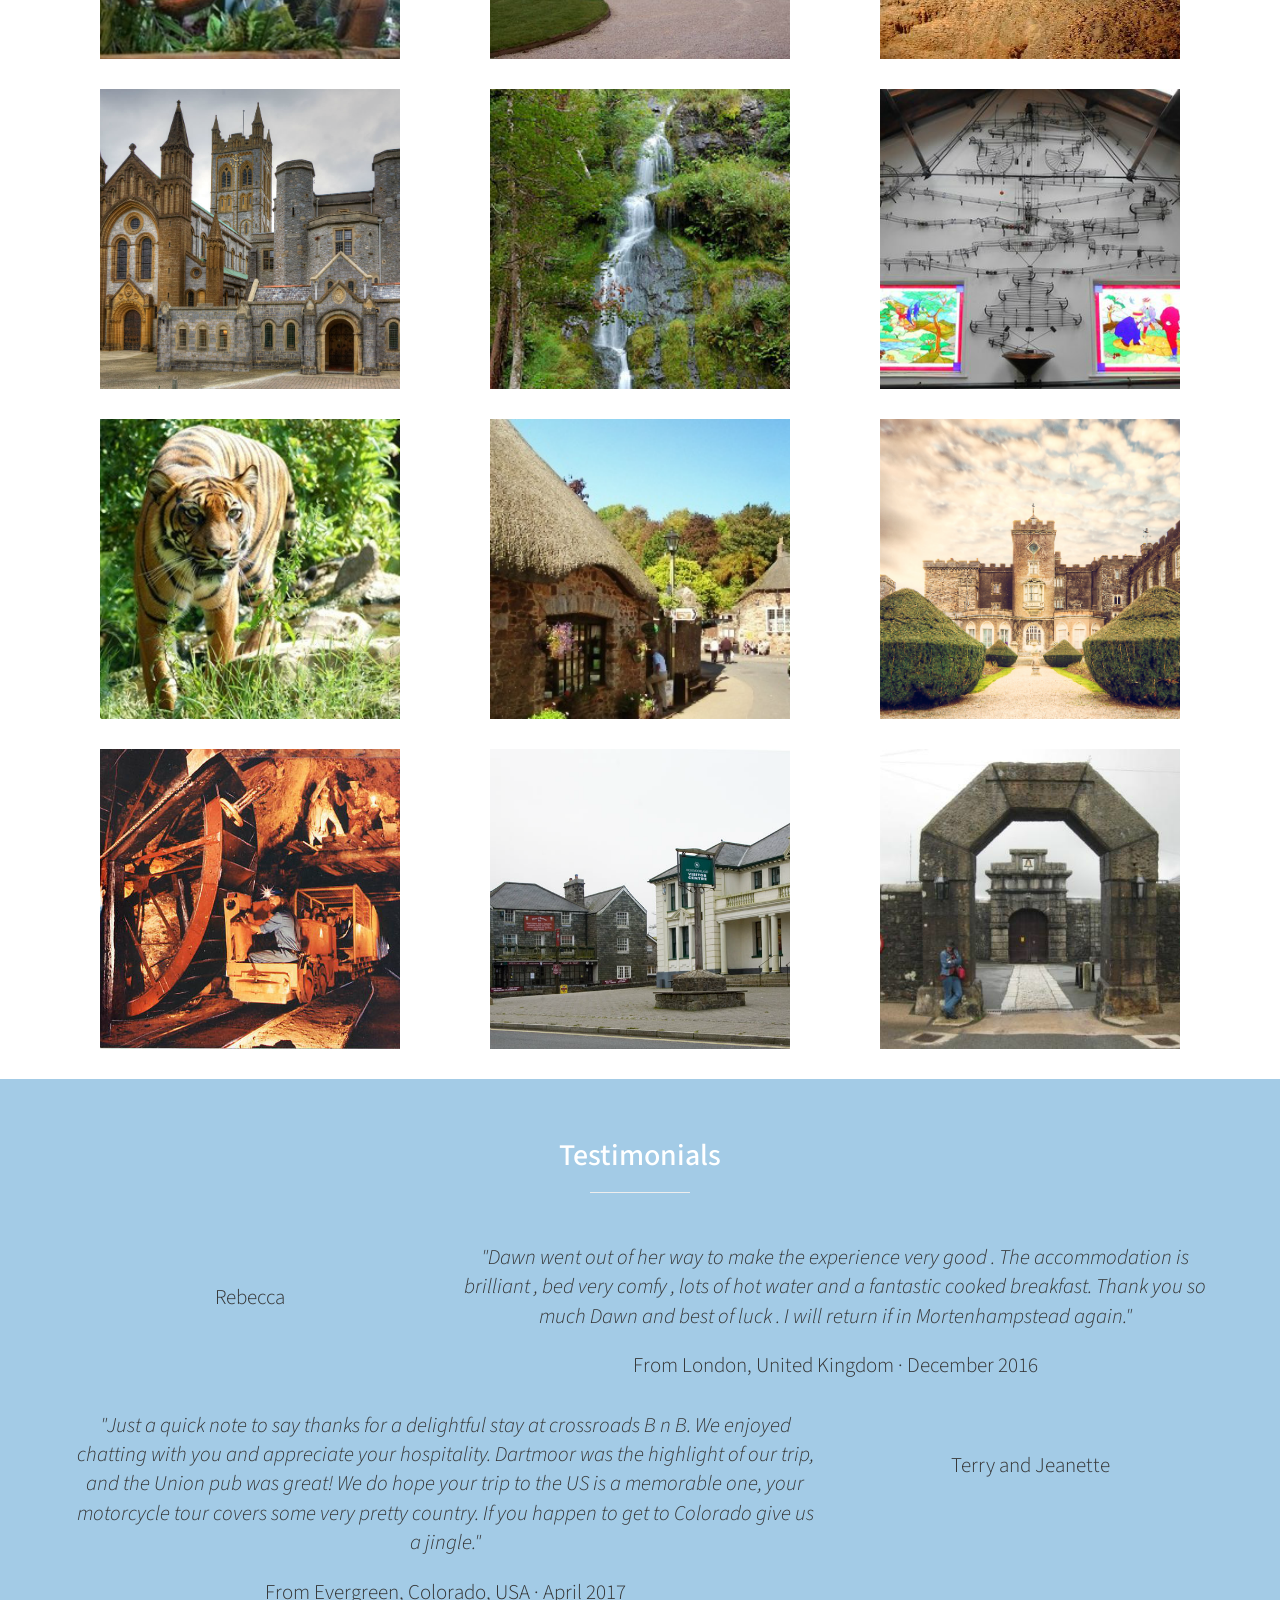
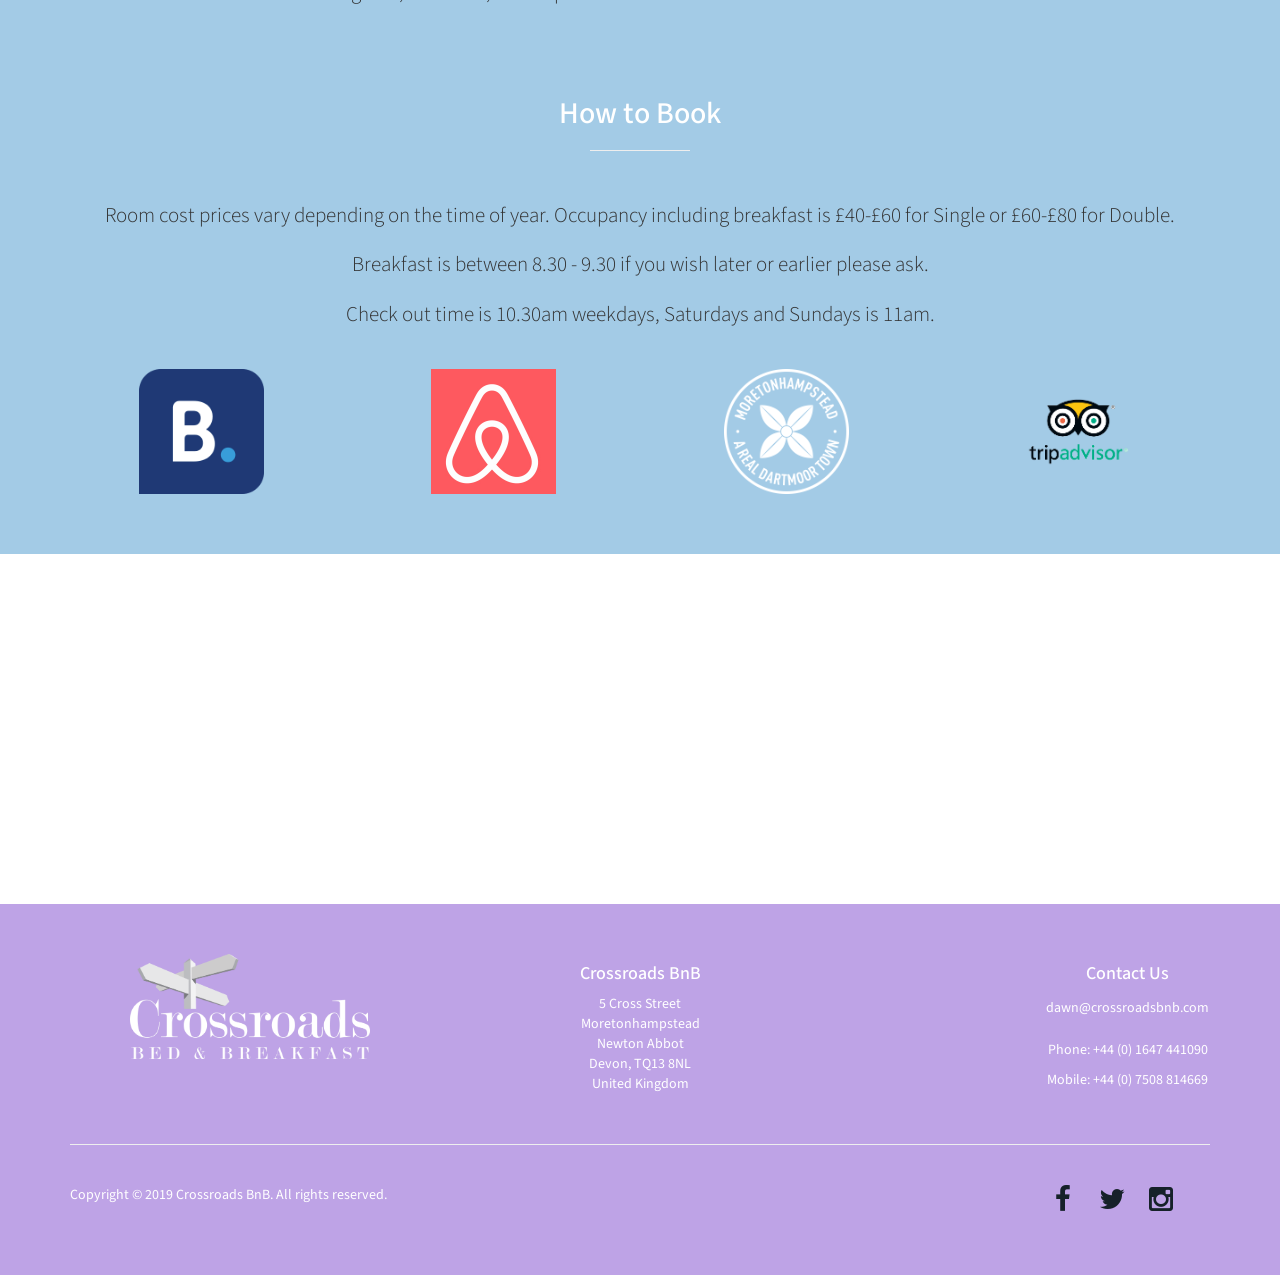
==== commit 6328462f: "Update index.html" ====
--- a/index.html
+++ b/index.html
@@ -820,7 +820,7 @@
                       <div class="col-md-4 col-xs-12">
                           <div>
                             <a class="page-scroll" href="#myCarousel">
-                              <img height="105px" src="img/logo.png"/>
+                              <img height="105px" src="img/crossroads-bnb-logo-partial-white.png"/>
                             </a>
                           </div>
                       </div>
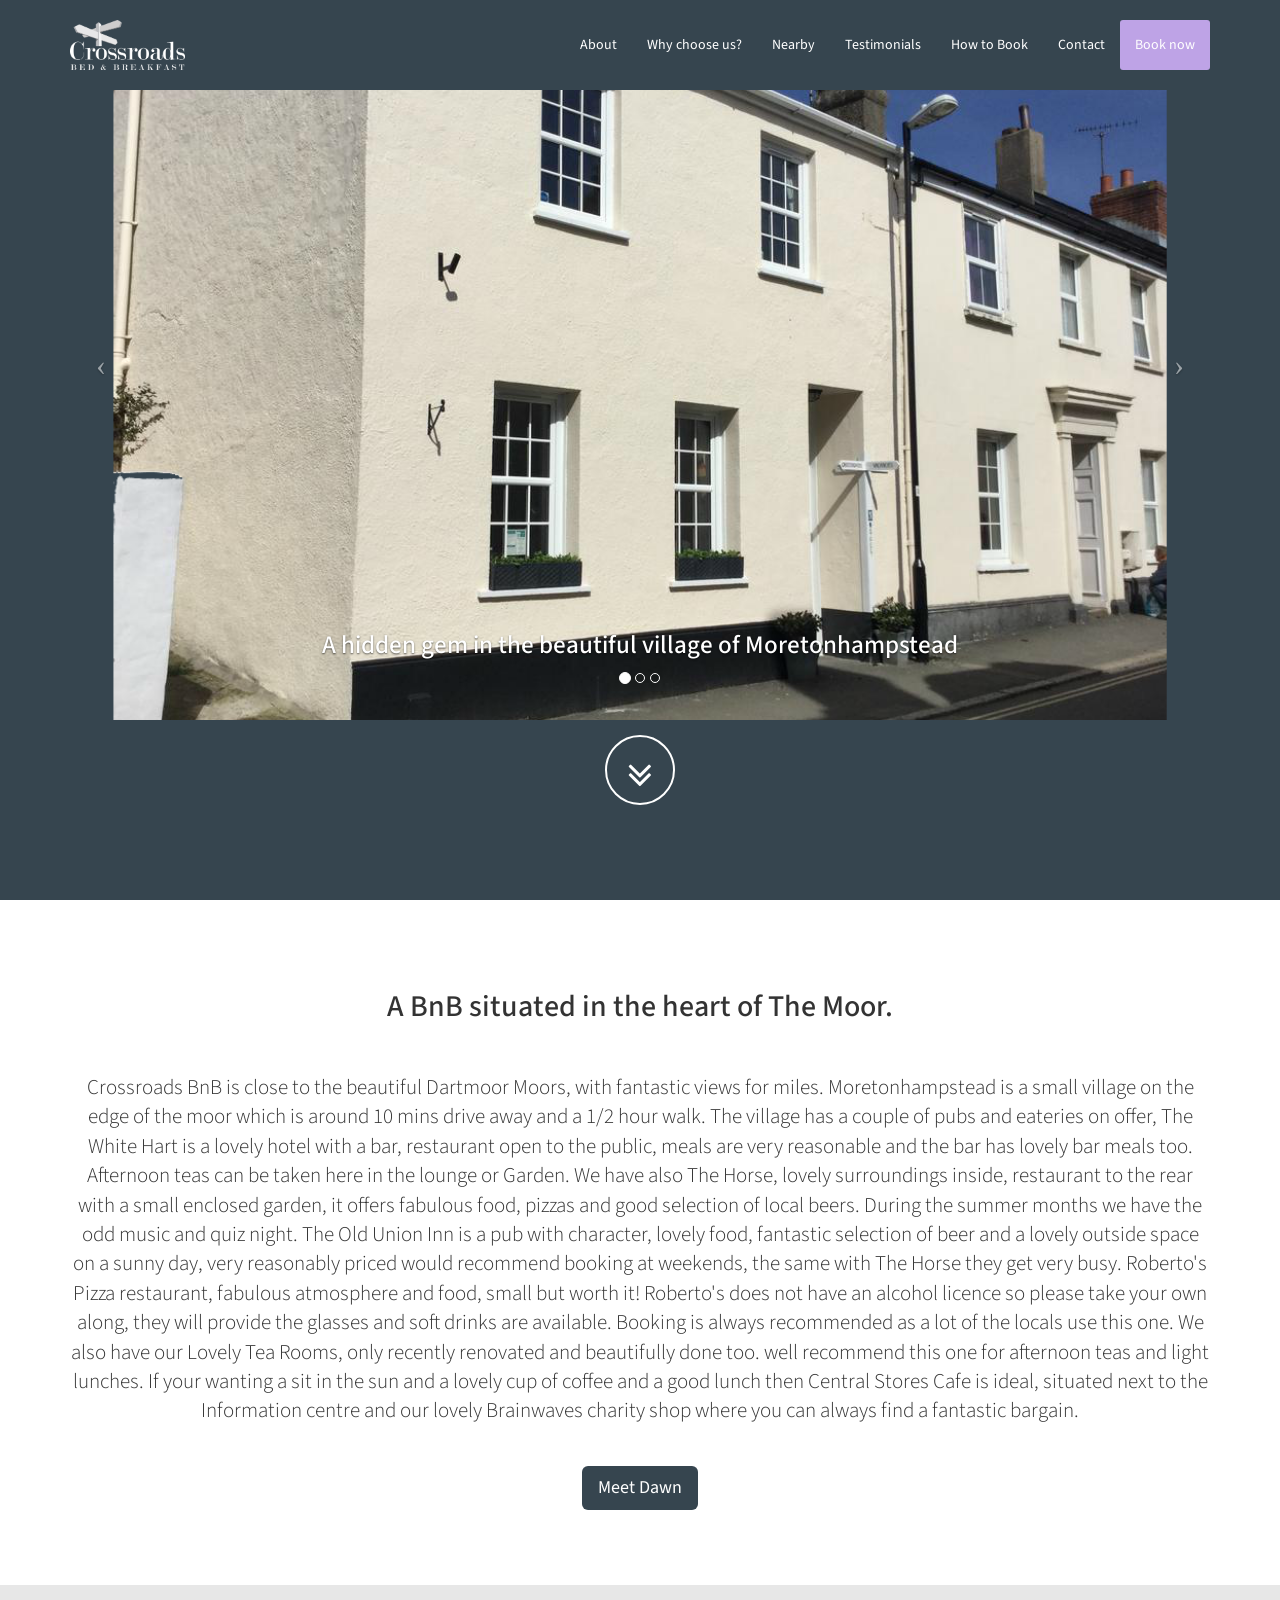
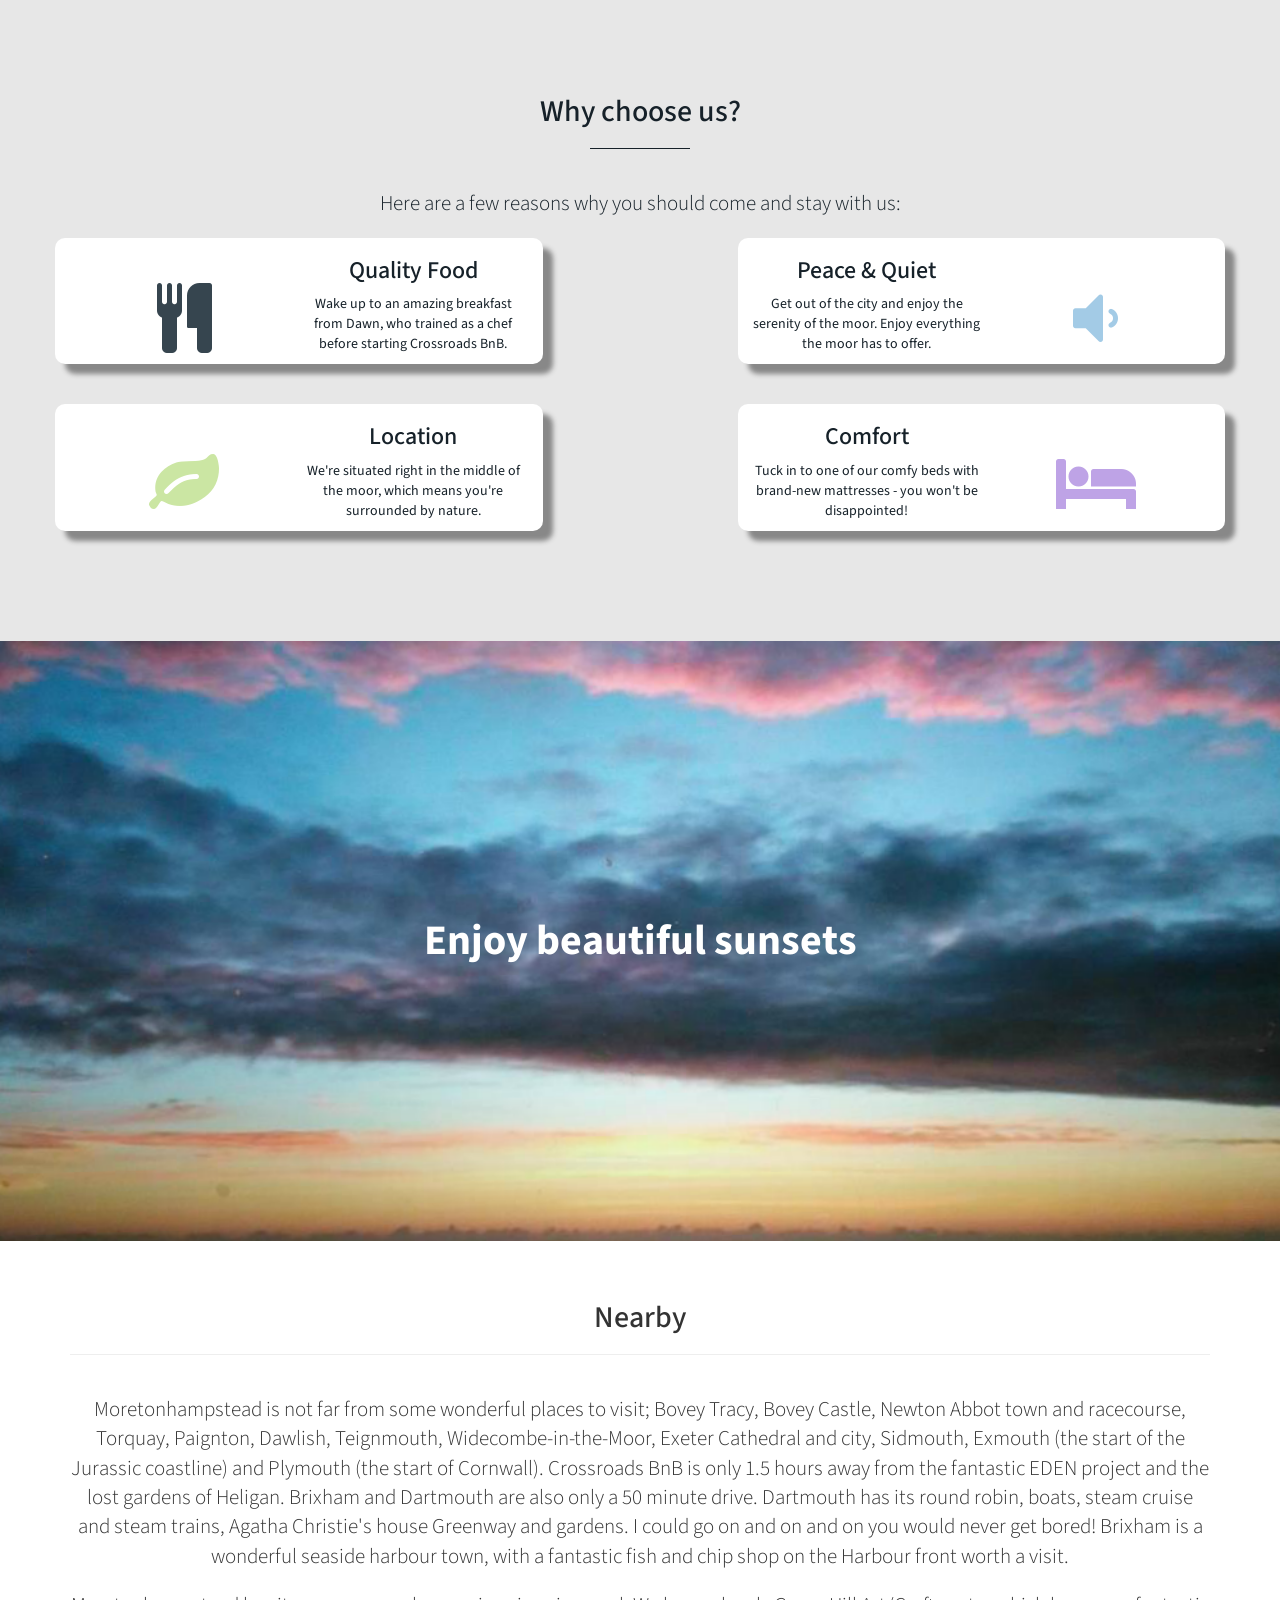
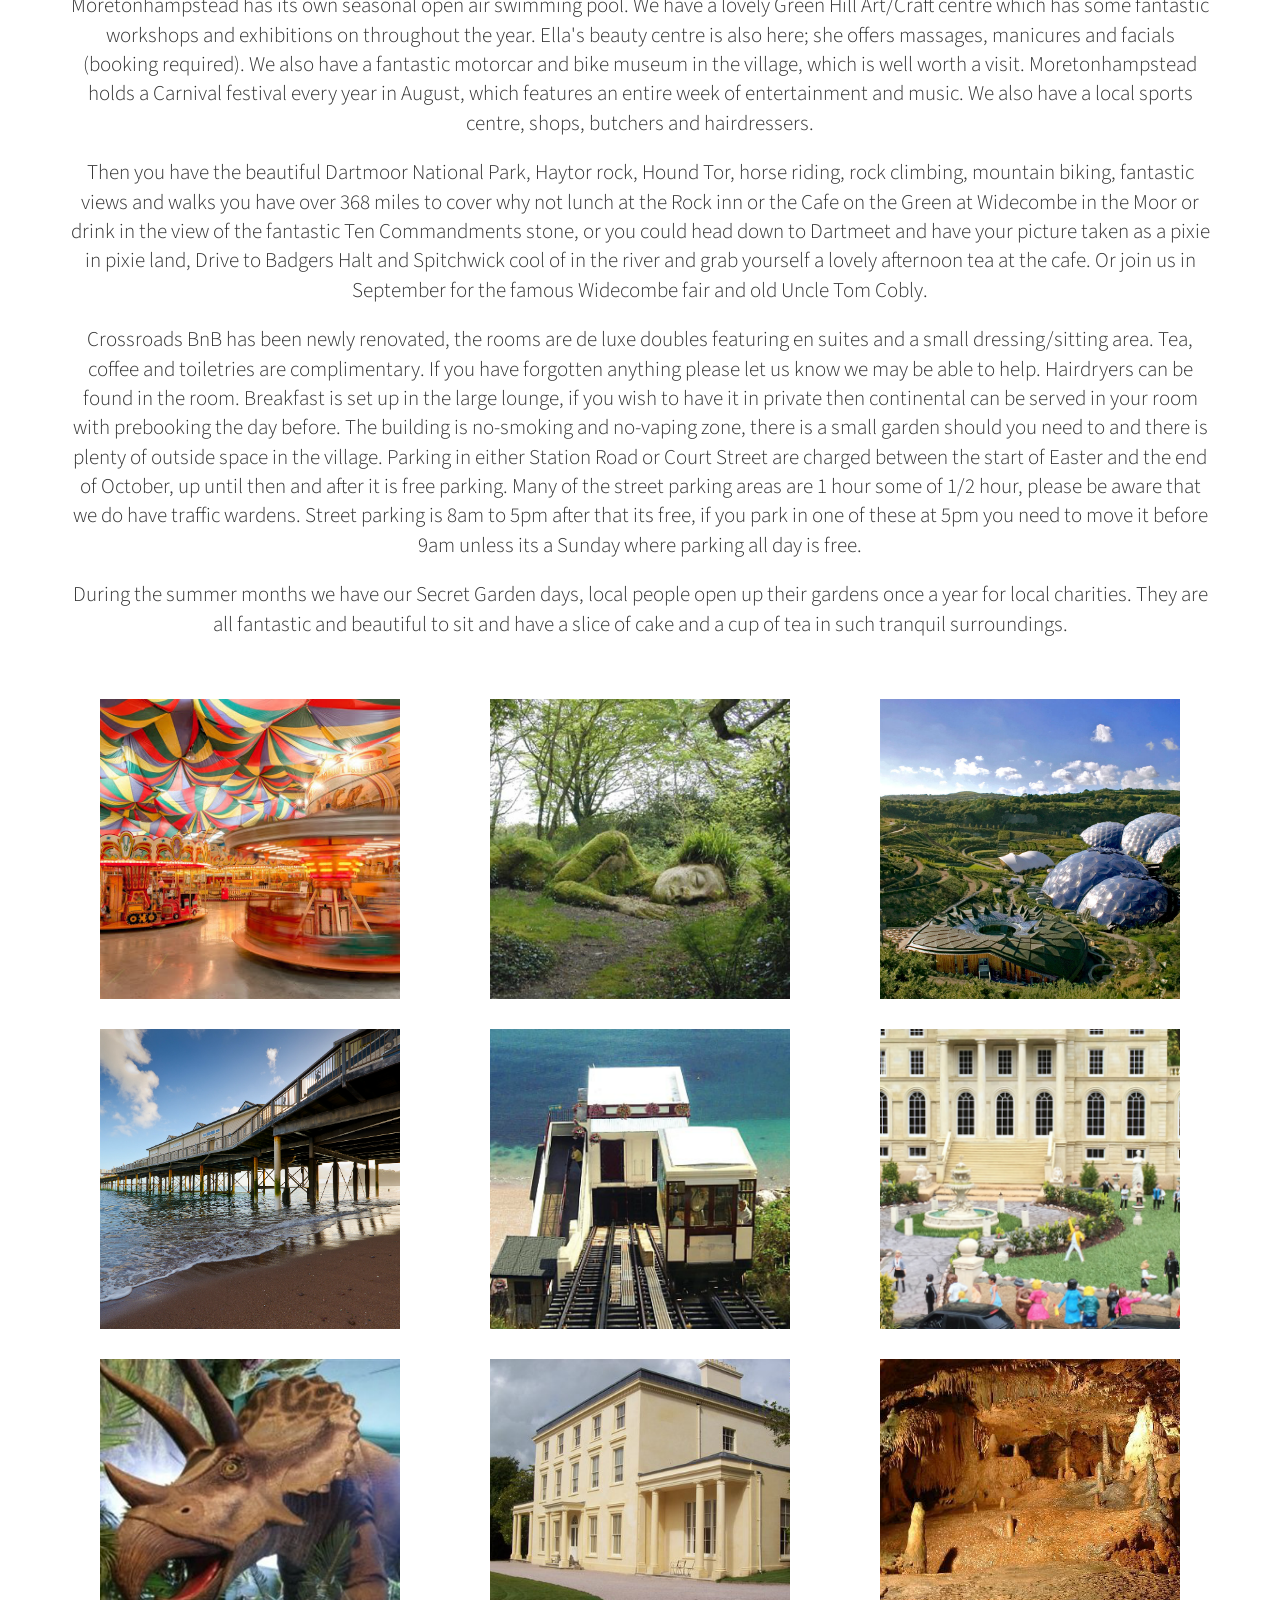
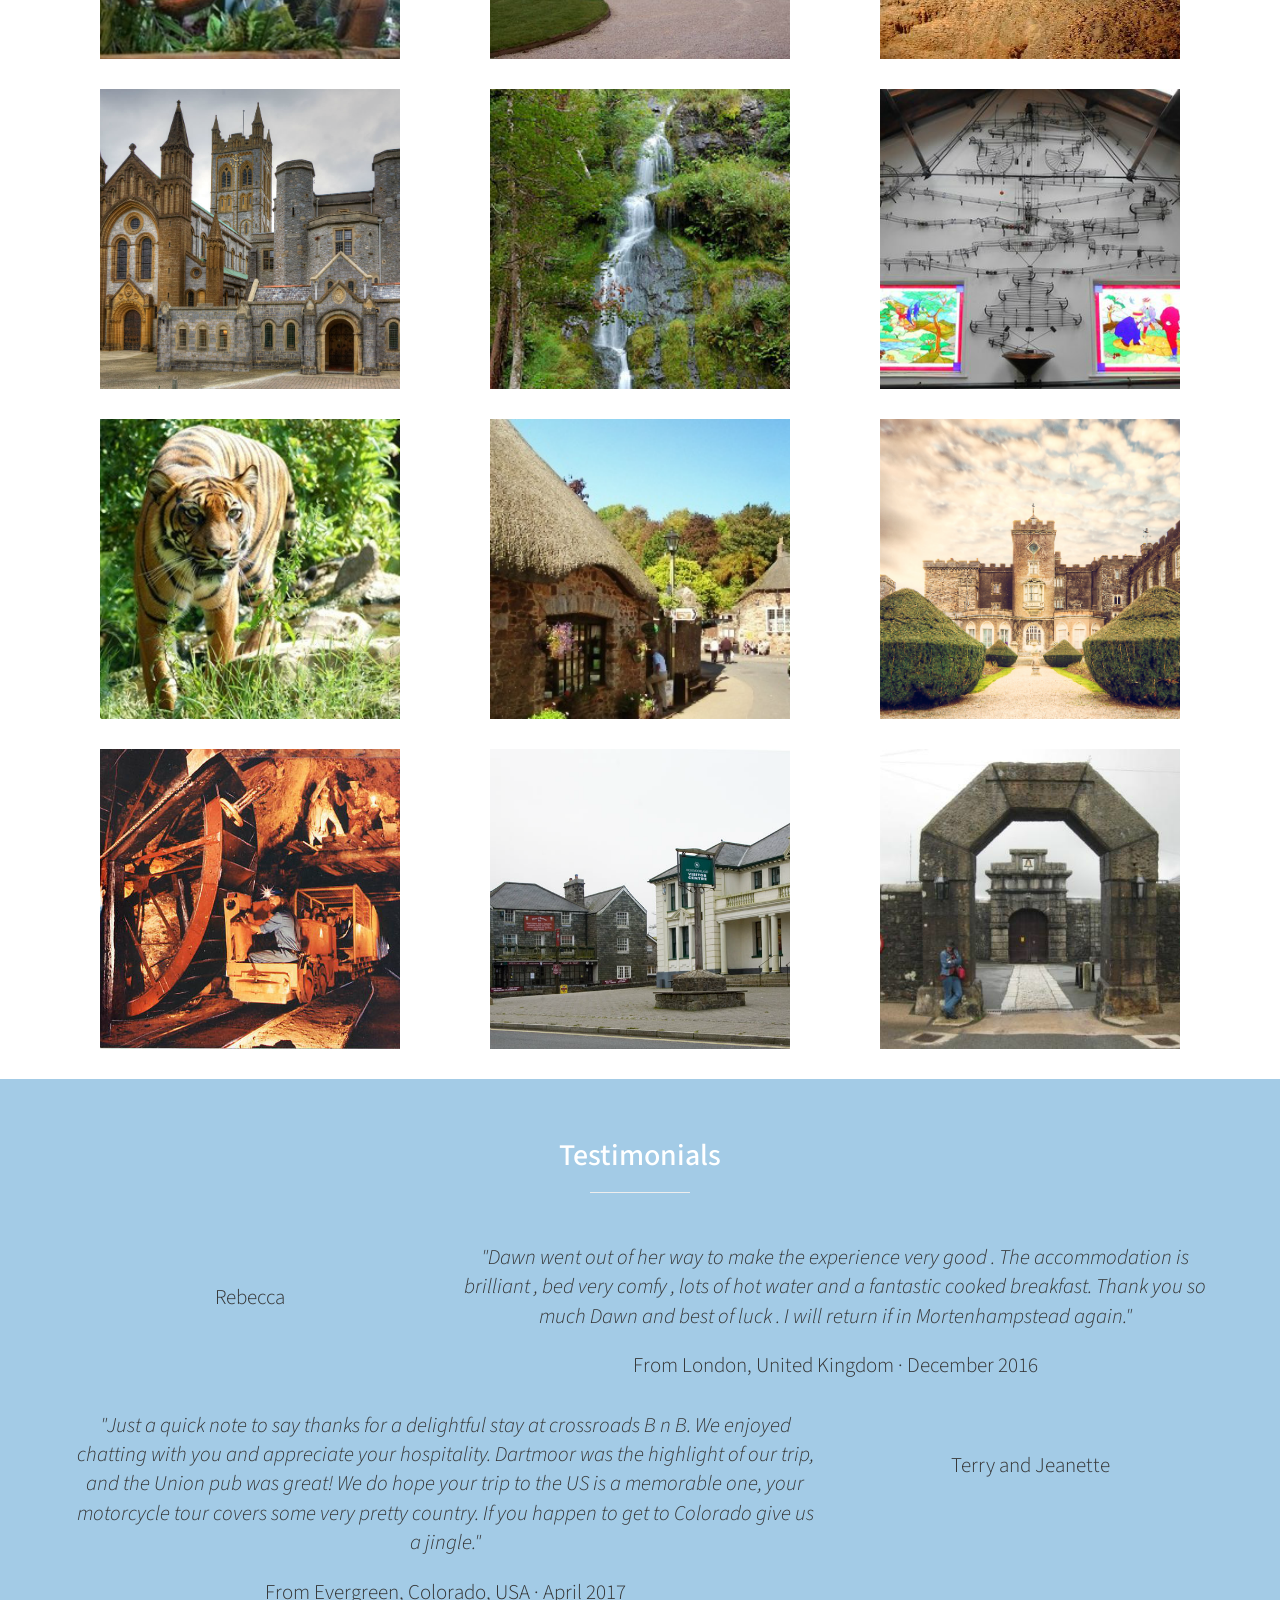
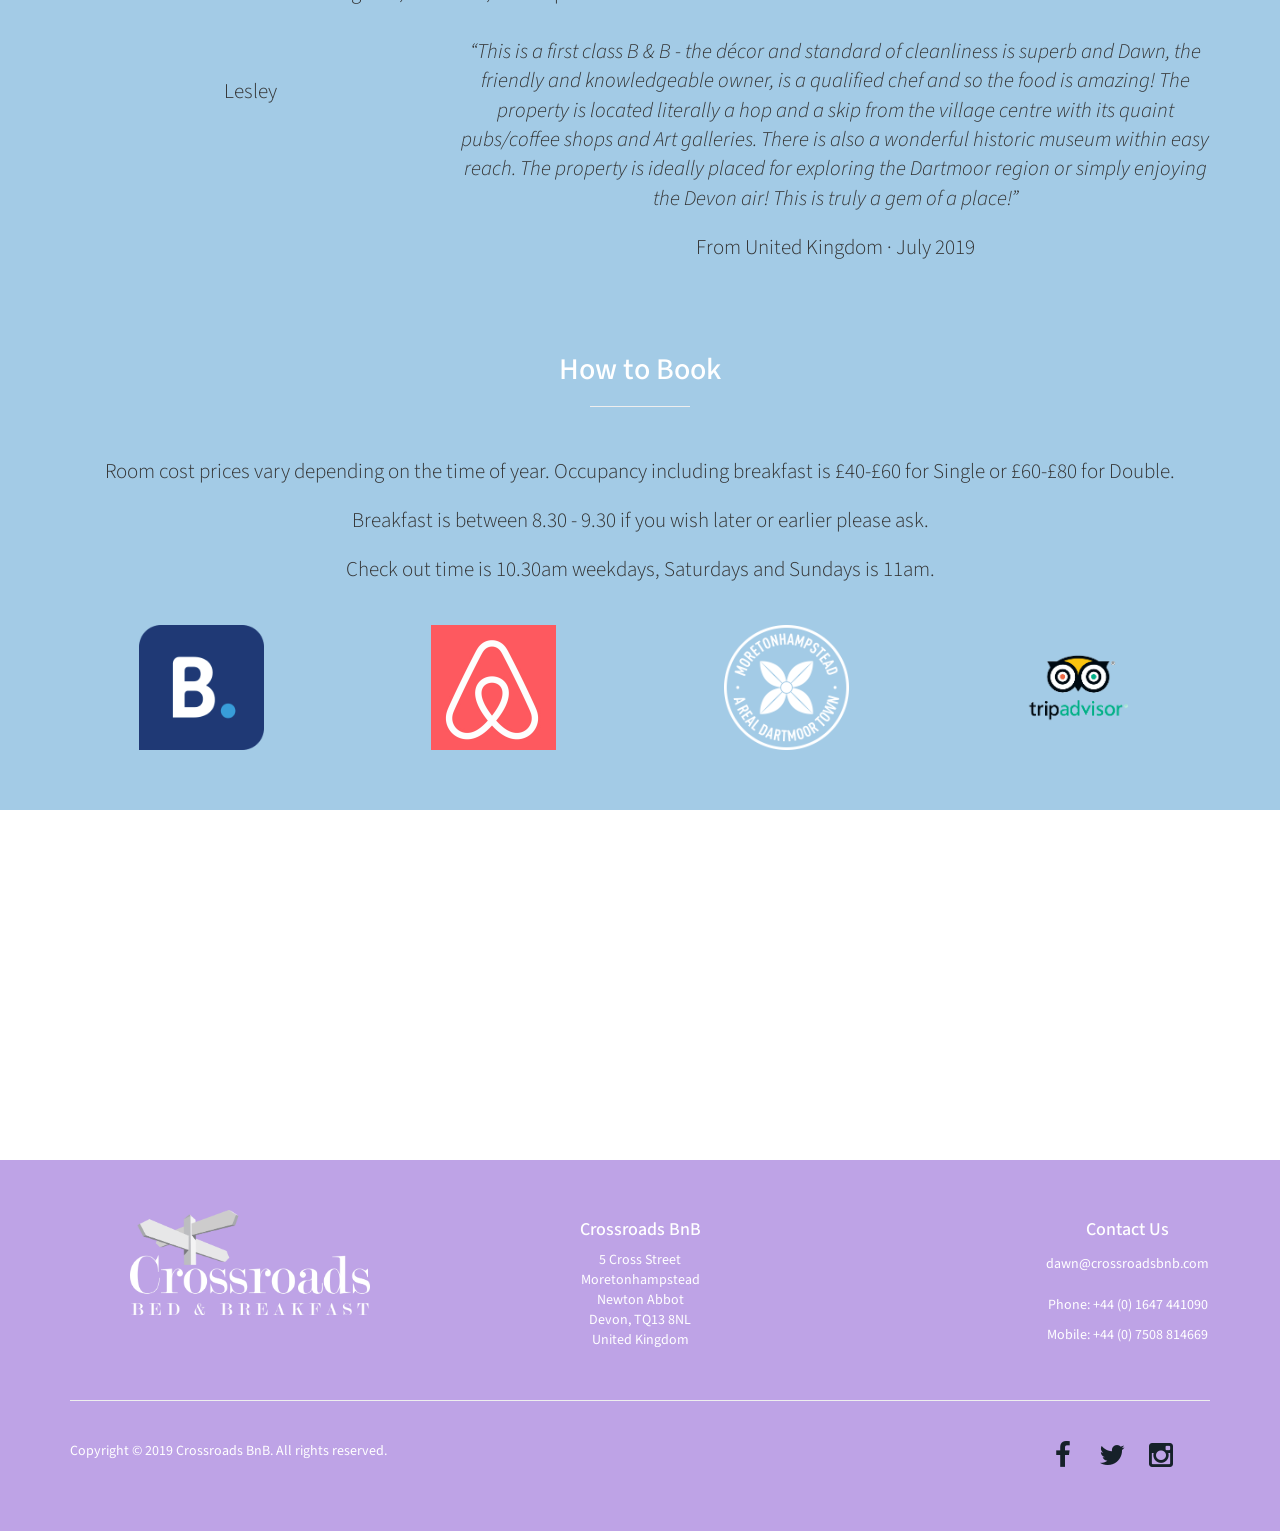
==== commit 970cf675: "Update index.html" ====
--- a/index.html
+++ b/index.html
@@ -737,6 +737,29 @@
                             </div>
                         </div>
                     </div>
+
+                    <div class="row">
+                        <div class="col-md-4 col-md-12">
+                            <div class="service-item">
+                            <!-- <img class="client-list" src="img/rebecca.jpg"/> -->
+                            <br><br>
+                            <p class="lead">
+                              Lesley
+                            </p>
+                            </div>
+                        </div>
+                        <div class="col-md-8 col-md-12">
+                            <div class="service-item">
+                              <p class="lead" style="font-style: italic">
+                                “This is a first class B & B - the décor and standard of cleanliness is superb and Dawn, the friendly and knowledgeable owner, is a qualified chef and so the food is amazing! The property is located literally a hop and a skip from the village centre with its quaint pubs/coffee shops and Art galleries. There is also a wonderful historic museum within easy reach. The property is ideally placed for exploring the Dartmoor region or simply enjoying the Devon air! This is truly a gem of a place!”
+                              </p>
+                              <p class="lead">
+                                From United Kingdom · July 2019
+                              </p>
+                            </div>
+                        </div>
+                    </div>
+
                 </div>
             </div>
         </div>
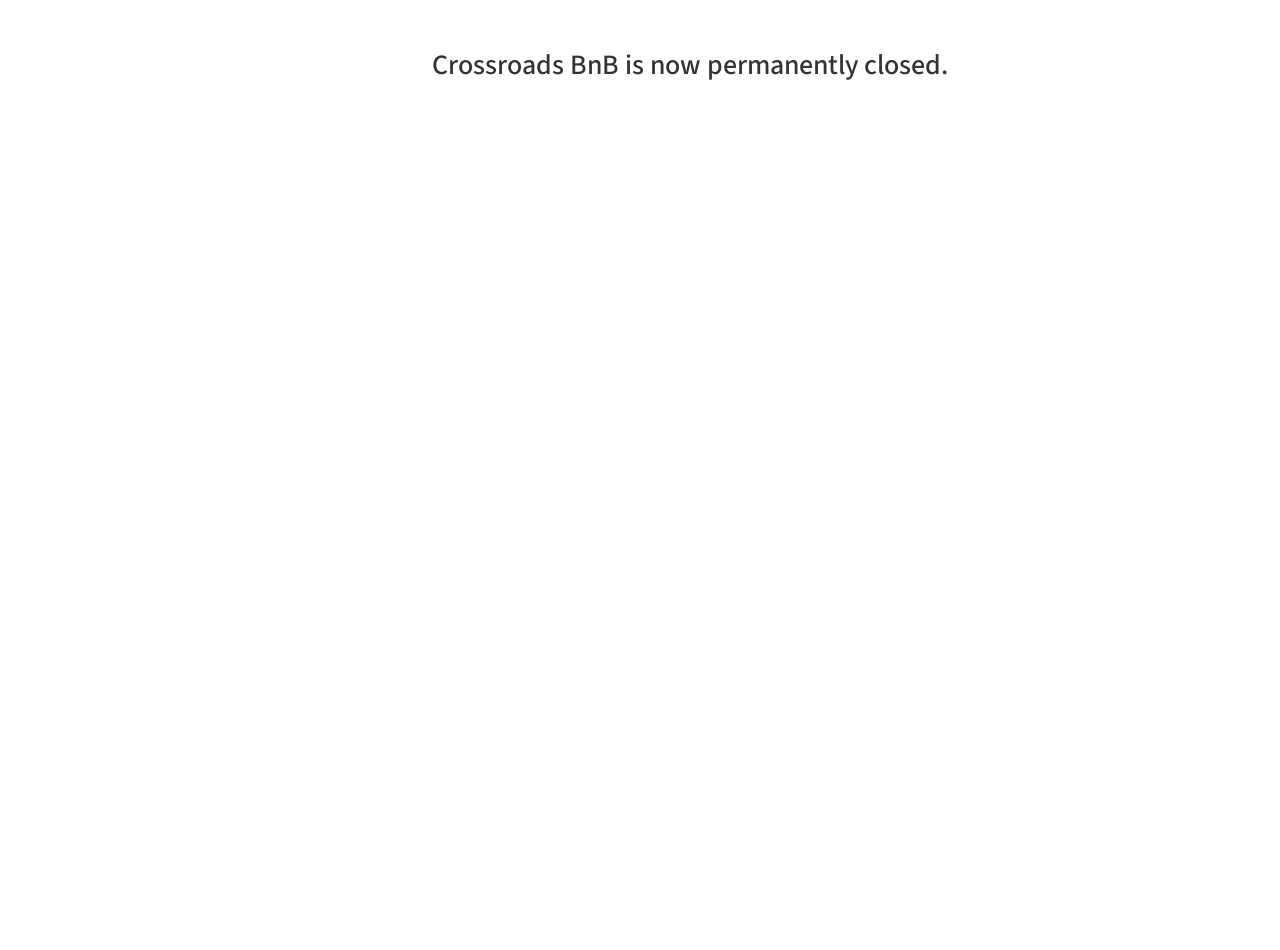
==== commit 489d1280: "fix" ====
--- a/index.html
+++ b/index.html
@@ -21,974 +21,8 @@
   <link href="styles/slider.css" rel="stylesheet">
 </head>
 
-<body>
-  <nav class="navbar navbar-default navbar-fixed-top" role="navigation">
-      <div class="container">
-          <div class="navbar-header page-scroll">
-            <div>
-                <!-- <h3 style="color:white">Crossroads BnB</h3> -->
-                <img height="50px" src="img/crossroads-bnb-logo-partial-white.png"/>
-            </div>
-              <button type="button" class="navbar-toggle" data-toggle="collapse" data-target=".navbar-ex1-collapse">
-                  <span class="sr-only">Toggle navigation</span>
-                  <span class="icon-bar"></span>
-                  <span class="icon-bar"></span>
-                  <span class="icon-bar"></span>
-              </button>
-          </div>
-
-          <div class="collapse navbar-collapse navbar-ex1-collapse" style="float:right">
-              <ul class="nav navbar-nav">
-                  <li>
-                      <a class="page-scroll" href="#about">About</a>
-                  </li>
-                  <li>
-                      <a class="page-scroll" href="#services">Why choose us?</a>
-                  </li>
-                  <li>
-                      <a class="page-scroll" href="#together">Nearby</a>
-                  </li>
-                  <li>
-                      <a class="page-scroll" href="#partners">Testimonials</a>
-                  </li>
-                  <li>
-                      <a class="page-scroll" href="#clients">How to Book</a>
-                  </li>
-                  <li>
-                      <a class="page-scroll" href="#contact">Contact</a>
-                  </li>
-                  <li style="background-color:#bea3e6; color:white; border-radius:3px;">
-                      <a target="_blank" alt="Booking link" href="https://www.booking.com/hotel/gb/crossroads-bed-and-breakfast.html">Book now</a>
-                  </li>
-              </ul>
-          </div>
-      </div>
-  </nav>
-
-  <!-- Half Page Image Background Carousel Header -->
-  <header id="myCarousel" class="carousel slide">
-      <!-- Indicators -->
-      <ol class="carousel-indicators">
-          <li data-target="#myCarousel" data-slide-to="0" class="active"></li>
-          <li data-target="#myCarousel" data-slide-to="1"></li>
-          <li data-target="#myCarousel" data-slide-to="2"></li>
-      </ol>
-
-      <!-- Wrapper for Slides -->
-      <div class="carousel-inner">
-          <div class="item active">
-              <!-- Set the second background image using inline CSS below. -->
-              <a href="#portfolioModal" class="portfolio-link" data-toggle="modal"><div class="fill" style="background-image:url('img/carousel/front.png');"></div></a>
-              <div class="carousel-caption">
-                  <h2 id="carousel-text">A hidden gem in the beautiful village of Moretonhampstead</h2>
-              </div>
-          </div>
-          <div class="item">
-              <!-- Set the third background image using inline CSS below. -->
-              <a href="#portfolioModal" class="portfolio-link" data-toggle="modal"><div class="fill" style="background-image:url('img/carousel/bed.png');"></div></a>
-              <div class="carousel-caption">
-                  <h2 id="carousel-text">Relax and unwind with a comfy bed and a chef-cooked breakfast</h2>
-              </div>
-          </div>
-          <div class="item">
-              <!-- Set the first background image using inline CSS below. -->
-              <a href="#about"><div class="fill" style="background-image:url('img/carousel/table.jpg');"></div></a>
-              <div class="carousel-caption">
-                  <h2 id="carousel-text">Get away from the city</h2>
-              </div>
-          </div>
-      </div>
-
-      <!-- Controls -->
-      <a class="left carousel-control" href="#myCarousel" data-slide="prev">
-          <span class="icon-prev"></span>
-      </a>
-      <a class="right carousel-control" href="#myCarousel" data-slide="next">
-          <span class="icon-next"></span>
-      </a>
-
-  </header>
-  <section class="arrow">
-    <div align="center">
-      <div class="col-md-12">
-        <div class="row">
-          <div class="col-md-4 col-md-12">
-
-          </div>
-          <div class="col-md-4 col-md-12">
-            <a href="#about" class="btn btn-circle page-scroll">
-              <i class="fa fa-angle-double-down animated"></i>
-            </a>
-          </div>
-          <div class="col-md-4 col-md-12">
-
-          </div>
-        </div>
-      </div>
-    </div>
-  </section>
-
-  <section id="about" class="about">
-      <div class="container">
-          <div class="row">
-              <div class="col-lg-12 text-center"><br>
-                  <h2>A BnB situated in the heart of The Moor.</h2><br><br>
-                  <p class="lead">
-                    Crossroads BnB is close to the beautiful Dartmoor Moors,
-                    with fantastic views for miles. Moretonhampstead is a
-                    small village on the edge of the moor which is around
-                    10 mins drive away and a 1/2 hour walk. The village
-                    has a couple of pubs and eateries on offer,
-                    The White Hart is a lovely hotel with a bar,
-                    restaurant open to the public, meals are very reasonable
-                    and the bar has lovely bar meals too. Afternoon teas
-                    can be taken here in the lounge or Garden. We have
-                    also The Horse, lovely surroundings inside, restaurant
-                    to the rear with a small enclosed garden, it offers
-                    fabulous food, pizzas and good selection of local beers.
-                    During the summer months we have the odd music and quiz
-                    night. The Old Union Inn is a pub with character, lovely
-                    food, fantastic selection of beer and a lovely outside
-                    space on a sunny day, very reasonably priced would
-                    recommend booking at weekends, the same with The Horse
-                    they get very busy. Roberto's Pizza restaurant, fabulous
-                    atmosphere and food, small but worth it! Roberto's does
-                    not have an alcohol licence so please take your own along,
-                    they will provide the glasses and soft drinks are
-                    available. Booking is always recommended as a lot of the
-                    locals use this one. We also have our Lovely Tea Rooms,
-                    only recently renovated and beautifully done too. well
-                    recommend this one for afternoon teas and light lunches.
-                    If your wanting a sit in the sun and a lovely cup of
-                    coffee and a good lunch then Central Stores Cafe is ideal,
-                    situated next to the Information centre and our lovely
-                    Brainwaves charity shop where you can always find a
-                    fantastic bargain.
-                  </p>
-                  <br>
-                  <a target="_blank" href="#portfolioModalTeam" data-toggle="modal" class="btn btn-default btn-lg">
-                    <span style="font-size:1em; color:white" class="network-name">Meet Dawn</span>
-                  </a>
-
-              </div>
-          </div>
-          <!-- /.row -->
-      </div>
-      <!-- /.container -->
-  </section>
-
-  <section id="portfolio" class="services">
-      <div id="services" class="container">
-          <div class="row">
-              <div class="col-lg-12 text-center"><br><br>
-                  <h2>Why choose us?</h2>
-                  <!-- <hr class="star-primary"> -->
-                  <hr class="small">
-
-              </div>
-          </div><br>
-          <div style="text-align: center">
-            <p class="lead">Here are a few reasons why you should come and stay with us:</p>
-          </div>
-          <div id="cards-container">
-            <div class="row">
-
-              <div class="col-md-5" id="cards">
-                <a href="#portfolioModal" data-toggle="modal">
-                  <div class="service-left">
-                    <div>
-                      <i id="socialmedia" style="color:#36454f" class="fa fa-cutlery fa-fw fa-5x"></i>
-                    </div>
-                    <div class="service-text">
-                      <h3>Quality Food</h3>
-                      <p>Wake up to an amazing breakfast from Dawn, who trained as a chef before starting Crossroads BnB.</p>
-                      <!-- <span style="font-size:1em; color:white" class="btn btn-default btn-lg">Check it out</span> -->
-                    </div>
-                  </div>
-                </a>
-              </div>
-
-              <div class="col-md-2">
-              </div>
-
-              <div class="col-md-5" id="cards">
-                <a href="#portfolioModal" data-toggle="modal">
-                  <div class="service-right">
-                    <div>
-                      <i id="socialmedia" style="color:#a3cbe6" class="fa fa-volume-down fa-fw fa-5x"></i>
-                    </div>
-                    <div class="service-text">
-                      <h3>Peace & Quiet</h3>
-                      <p>Get out of the city and enjoy the serenity of the moor. Enjoy everything the moor has to offer.</p>
-                      <!-- <p style="font-size:1em; color:white" class="btn btn-default btn-lg">Check it out</p> -->
-                    </div>
-                  </div>
-                </a>
-              </div>
-
-          </div>
-
-          <br><br>
-
-          <div class="row">
-
-            <div class="col-sm-5" id="cards">
-              <a href="#portfolioModal" data-toggle="modal">
-                <div class="service-left">
-                  <div>
-                    <i id="socialmedia" style="color:#cbe6a3" class="fa fa-leaf fa-fw fa-5x"></i>
-                  </div>
-                  <div class="service-text">
-                    <h3>Location</h3>
-                    <p>We're situated right in the middle of the moor, which means you're surrounded by nature.</p>
-                    <!-- <span style="font-size:1em; color:white" class="btn btn-default btn-lg">Check it out</span> -->
-                  </div>
-                </div>
-              </a>
-            </div>
-
-            <div class="col-sm-2">
-            </div>
-
-            <div class="col-sm-5" id="cards">
-              <a href="#portfolioModal" data-toggle="modal">
-                <div class="service-right">
-                  <div>
-                    <i id="socialmedia" style="color:#bea3e6" class="fa fa-bed fa-fw fa-5x"></i>
-                  </div>
-                  <div class="service-text">
-                    <h3>Comfort</h3>
-                    <p>Tuck in to one of our comfy beds with brand-new mattresses - you won't be disappointed!</p>
-                    <!-- <p style="font-size:1em; color:white" class="btn btn-default btn-lg">Check it out</p> -->
-                  </div>
-                </div>
-              </a>
-            </div>
-
-          </div>
-        </div>
-
-      </div><br><br><br>
-  </section>
-
-    <!-- Together -->
-    <section>
-      <aside class="callout" id="together">
-        <div class="text-vertical-center">
-          <h1>Enjoy beautiful sunsets</h1>
-        </div>
-      </aside>
-    </section>
-
-    <!-- Portfolio /pro-->
-    <section id="portfolio">
-        <div id="ourwork" class="container" style="">
-            <div class="row">
-                <div class="col-lg-12 text-center"><br><br>
-                    <h2>Nearby</h2>
-                    <hr class="star-primary">
-                </div>
-            </div><br>
-            <div style="text-align: center">
-              <p class="lead">
-                Moretonhampstead is not far from some wonderful places to visit;
-                Bovey Tracy, Bovey Castle, Newton Abbot town and racecourse,
-                Torquay, Paignton, Dawlish, Teignmouth, Widecombe-in-the-Moor,
-                Exeter Cathedral and city, Sidmouth,
-                Exmouth (the start of the Jurassic coastline) and
-                Plymouth (the start of Cornwall). Crossroads BnB is only 1.5
-                hours away from the fantastic EDEN project and the lost gardens
-                of Heligan. Brixham and Dartmouth are also only a 50 minute drive.
-                Dartmouth has its round robin, boats, steam cruise and steam trains,
-                Agatha Christie's house Greenway and gardens.
-                I could go on and on and on you would never get bored!
-                Brixham is a wonderful seaside harbour town,
-                with a fantastic fish and chip shop on the Harbour front worth a visit.
-              </p>
-              <p class="lead">
-                Moretonhampstead has its own seasonal open air swimming pool.
-                We have a lovely Green Hill Art/Craft centre which has some
-                fantastic workshops and exhibitions on throughout the year.
-                Ella's beauty centre is also here; she offers massages,
-                manicures and facials (booking required).
-                We also have a fantastic motorcar and bike museum in the
-                village, which is well worth a visit. Moretonhampstead holds a
-                Carnival festival every year in August, which features an entire
-                week of entertainment and music. We also have a local sports
-                centre, shops, butchers and hairdressers.
-              </p>
-              <p class="lead">
-                Then you have the beautiful Dartmoor National Park,
-                Haytor rock, Hound Tor, horse riding, rock climbing,
-                mountain biking, fantastic views and walks you have over
-                368 miles to cover why not lunch at the Rock inn or the
-                Cafe on the Green at Widecombe in the Moor or drink in the
-                view of the fantastic Ten Commandments stone, or you could
-                head down to Dartmeet and have your picture taken as a pixie
-                in pixie land, Drive to Badgers Halt and Spitchwick cool of in
-                the river and grab yourself a lovely afternoon tea at the cafe.
-                Or join us in September for the famous Widecombe fair and
-                old Uncle Tom Cobly.
-              </p>
-              <p class="lead">
-                Crossroads BnB has been newly renovated, the rooms are
-                de luxe doubles featuring en suites and a small
-                dressing/sitting area. Tea, coffee and toiletries are
-                complimentary. If you have forgotten anything please let us
-                know we may be able to help. Hairdryers can be found in the
-                room. Breakfast is set up in the large lounge,
-                if you wish to have it in private then continental can be
-                served in your room with prebooking the day before.
-                The building is no-smoking and no-vaping zone, there is a small
-                garden should you need to and there is plenty of outside space
-                in the village. Parking in either Station Road or Court Street
-                are charged between the start of Easter and the end of October,
-                up until then and after it is free parking.
-                Many of the street parking areas are 1 hour some of  1/2 hour,
-                please be aware that we do have traffic wardens.
-                Street parking is 8am to 5pm after that its free,
-                if you park in one of these at 5pm you need to move it before
-                9am unless its a Sunday where parking all day is free.
-              </p>
-              <p class="lead">
-                During the summer months we have our Secret Garden days,
-                local people open up their gardens once a year for local
-                charities. They are all fantastic and beautiful to sit and
-                have a slice of cake and a cup of tea in such
-                tranquil surroundings.
-              </p>
-            </div><br><br>
-
-          <div id="nearby-images" style="margin: 0 auto">
-
-            <div class="row" style="text-align:right">
-
-                <div class="col-sm-4 portfolio-item" style="margin: 0 auto">
-                    <a href="#portfolioModal" class="portfolio-link" data-toggle="modal">
-                        <div class="caption">
-                            <div class="caption-content">
-                                <i><h3>Dingles Vintage Fair Ground, Lifton Devon</h3></i>
-                            </div>
-                        </div>
-                        <img src="img/fayre.png" class="img-responsive" alt="">
-                    </a>
-                </div>
-                <div class="col-sm-4 portfolio-item">
-                    <a href="#portfolioModal" class="portfolio-link" data-toggle="modal">
-                        <div class="caption">
-                            <div class="caption-content">
-                              <i><h3>Lost gardens of Heligan Cornwall</h3></i>
-                            </div>
-                        </div>
-                        <img src="img/lost-gardens.png" class="img-responsive" alt="">
-                    </a>
-                </div>
-                <div class="col-sm-4 portfolio-item">
-                    <a href="#portfolioModal" class="portfolio-link" data-toggle="modal">
-                        <div class="caption">
-                            <div class="caption-content">
-                              <i><h3>Eden Project Cornwall</h3></i>
-                            </div>
-                        </div>
-                        <img src="img/eden-project.png" class="img-responsive" alt="">
-                    </a>
-                </div>
-
-              </div>
-
-              <div class="row">
-
-                <div class="col-sm-4 portfolio-item">
-                    <a href="#portfolioModal" class="portfolio-link" data-toggle="modal">
-                        <div class="caption">
-                            <div class="caption-content">
-                              <i><h3>Teignmouth and Shaldon Ferry Crossing/Pier</h3></i>
-                            </div>
-                        </div>
-                        <img src="img/pier.png" class="img-responsive" alt="">
-                    </a>
-                </div>
-                <div class="col-sm-4 portfolio-item">
-                    <a href="#portfolioModal" class="portfolio-link" data-toggle="modal">
-                        <div class="caption">
-                            <div class="caption-content">
-                              <i><h3>Babbacombe Cliff Railway</h3></i>
-                            </div>
-                        </div>
-                        <img src="img/cliff-railway.png" class="img-responsive" alt="">
-                    </a>
-                </div>
-                <div class="col-sm-4 portfolio-item">
-                    <a href="#portfolioModal" class="portfolio-link" data-toggle="modal">
-                        <div class="caption">
-                            <div class="caption-content">
-                              <i><h3>Bygones and Miniature Village Torquay</h3></i>
-                            </div>
-                        </div>
-                        <img src="img/mini-village.png" class="img-responsive" alt="">
-                    </a>
-                </div>
-
-              </div>
-
-              <div class="row">
-
-                <div class="col-sm-4 portfolio-item">
-                    <a href="#portfolioModal" class="portfolio-link" data-toggle="modal">
-                        <div class="caption">
-                            <div class="caption-content">
-                              <i><h3>Dinosaur World Torquay</h3></i>
-                            </div>
-                        </div>
-                        <img src="img/dinosaur.png" class="img-responsive" alt="">
-                    </a>
-                </div>
-                <div class="col-sm-4 portfolio-item">
-                    <a href="#portfolioModal" class="portfolio-link" data-toggle="modal">
-                        <div class="caption">
-                            <div class="caption-content">
-                              <i><h3>Greenway House</h3></i>
-                            </div>
-                        </div>
-                        <img src="img/greenway-house.png" class="img-responsive" alt="">
-                    </a>
-                </div>
-                <div class="col-sm-4 portfolio-item">
-                  <a href="#portfolioModal" class="portfolio-link" data-toggle="modal">
-                    <div class="caption">
-                      <div class="caption-content">
-                        <i><h3>Kents Cavern Torquay</h3></i>
-                      </div>
-                    </div>
-                    <img src="img/cavern.png" class="img-responsive" alt="">
-                  </a>
-                </div>
-
-              </div>
-
-              <div class="row">
-
-                <div class="col-sm-4 portfolio-item">
-                  <a href="#portfolioModal" class="portfolio-link" data-toggle="modal">
-                    <div class="caption">
-                      <div class="caption-content">
-                        <i><h3>Buckfastleigh</h3></i>
-                      </div>
-                    </div>
-                    <img src="img/buckfast-abbey.png" class="img-responsive" alt="">
-                  </a>
-                </div>
-                <div class="col-sm-4 portfolio-item">
-                  <a href="#portfolioModal" class="portfolio-link" data-toggle="modal">
-                    <div class="caption">
-                      <div class="caption-content">
-                        <i><h3>Becky falls and Canonteign Falls</h3></i>
-                      </div>
-                    </div>
-                    <img src="img/falls.png" class="img-responsive" alt="">
-                  </a>
-                </div>
-                <div class="col-sm-4 portfolio-item">
-                  <a href="#portfolioModal" class="portfolio-link" data-toggle="modal">
-                    <div class="caption">
-                      <div class="caption-content">
-                        <i><h3>House of Marbles Bovey Tracy</h3></i>
-                      </div>
-                    </div>
-                    <img src="img/house-of-marbles.png" class="img-responsive" alt="">
-                  </a>
-                </div>
-
-              </div>
-
-              <div class="row">
-
-                <div class="col-sm-4 portfolio-item">
-                  <a href="#portfolioModal" class="portfolio-link" data-toggle="modal">
-                    <div class="caption">
-                      <div class="caption-content">
-                        <i><h3>Paignton Zoo</h3></i>
-                      </div>
-                    </div>
-                    <img src="img/paignton-zoo.png" class="img-responsive" alt="">
-                  </a>
-                </div>
-                <div class="col-sm-4 portfolio-item">
-                  <a href="#portfolioModal" class="portfolio-link" data-toggle="modal">
-                    <div class="caption">
-                      <div class="caption-content">
-                        <i><h3>Cockington, Torbay</h3></i>
-                      </div>
-                    </div>
-                    <img src="img/cockington.png" class="img-responsive" alt="">
-                  </a>
-                </div>
-                <div class="col-sm-4 portfolio-item">
-                  <a href="#portfolioModal" class="portfolio-link" data-toggle="modal">
-                    <div class="caption">
-                      <div class="caption-content">
-                        <i><h3>Powderham Castle, Kenton</h3></i>
-                      </div>
-                    </div>
-                    <img src="img/castle.png" class="img-responsive" alt="">
-                  </a>
-                </div>
-
-              </div>
-
-              <div class="row">
-
-                <div class="col-sm-4 portfolio-item">
-                  <a href="#portfolioModal" class="portfolio-link" data-toggle="modal">
-                    <div class="caption">
-                      <div class="caption-content">
-                        <i><h3>Morwellham Quay, Tavistock</h3></i>
-                      </div>
-                    </div>
-                    <img src="img/quay.png" class="img-responsive" alt="">
-                  </a>
-                </div>
-                <div class="col-sm-4 portfolio-item">
-                  <a href="#portfolioModal" class="portfolio-link" data-toggle="modal">
-                    <div class="caption">
-                      <div class="caption-content">
-                        <i><h3>Princetown</h3></i>
-                      </div>
-                    </div>
-                    <img src="img/princetown.png" class="img-responsive" alt="">
-                  </a>
-                </div>
-                <div class="col-sm-4 portfolio-item">
-                  <a href="#portfolioModal" class="portfolio-link" data-toggle="modal">
-                    <div class="caption">
-                      <div class="caption-content">
-                        <i><h3>Dartmoor Prison Museum</h3></i>
-                      </div>
-                    </div>
-                    <img src="img/jail.png" class="img-responsive" alt="">
-                  </a>
-                </div>
-
-              </div>
-
-            </div>
-
-            </div>
-        </div>
-    </section>
-
-    <!-- modal pop-up -->
-    <section>
-
-      <div class="portfolio-modal modal fade" id="portfolioModal1" tabindex="-1" role="dialog" aria-hidden="true">
-          <div class="modal-content">
-              <div class="close-modal" data-dismiss="modal">
-                  <div class="lr">
-                      <div class="rl">
-                      </div>
-                  </div>
-              </div>
-              <div class="container">
-                  <div class="row">
-                      <div class="col-lg-8 col-lg-offset-2">
-                          <div class="modal-body">
-                              <h2>Title</h2>
-                              <hr class="star-primary">
-                              <img src="img/image.png" class="img-responsive img-centered" alt="">
-
-                              <h3>Title</h3>
-
-                              <p>Paragraph</p>
-
-                              <ul class="list-inline item-details">
-                                  <li>Client:
-                                      <strong><a href="#">Client</a>
-                                      </strong>
-                                  </li>
-                                  <li>Date:
-                                      <strong><a href="#">Date</a>
-                                      </strong>
-                                  </li>
-                                  <li>Service:
-                                      <strong><a href="#">Service</a>
-                                      </strong>
-                                  </li>
-                              </ul>
-                              <button type="button" class="btn btn-default" data-dismiss="modal"><i class="fa fa-times"></i> Close</button>
-                          </div>
-                      </div>
-                  </div>
-              </div>
-          </div>
-      </div>
-
-      <div class="portfolio-modal modal fade" id="portfolioModalTeam" tabindex="-1" role="dialog" aria-hidden="true">
-          <div class="modal-content">
-              <div class="close-modal" data-dismiss="modal">
-                  <div class="lr">
-                      <div class="rl">
-                      </div>
-                  </div>
-              </div>
-              <div class="container">
-                <div class="row">
-                  <div>
-                    <div class="modal-body">
-                      <hr class="star-primary">
-                      <h2 style="text-align:center">Meet Dawn</h2>
-                      <hr class="star-primary">
-
-                      <section id="team" class="team">
-                        <div class="container">
-                          <div class="row text-center">
-                            <div class="col-lg-10 col-lg-offset-1">
-                            <br>
-                            <br>
-                              <div style="text-align:center">
-                                <p class="lead">
-                                  Before starting Crossroads BnB, Dawn trained as a chef working in hotels and schools.
-                                </p>
-                              </div>
-                              <div class="row">
-                                <div class="col-md-12 col-sm-12">
-                                  <div class="service-item">
-                                    <img class="team" src="img/dawn.png"/>
-                                    <h4>
-                                      <strong>Dawn Larner</strong>
-                                    </h4>
-                                    <p>
-                                      Owner
-                                    </p>
-                                    <ul class="list-inline">
-                                      <li>
-                                        <a target="_blank" href="mailto:dawn@crossroadsbnb.com"><i class="fa fa-envelope fa-fw fa-2x"></i></a>
-                                      </li>
-                                      <!-- <li>
-                                        <a target="_blank" href="https://twitter.com/DawnLarner"><i class="fa fa-twitter fa-fw fa-2x"></i></a>
-                                      </li> -->
-                                      <li>
-                                        <a target="_blank" href="https://www.linkedin.com/in/DawnLarner/"><i class="fa fa-linkedin fa-fw fa-2x"></i></a>
-                                      </li>
-                                    </ul>
-                                  </div>
-                                </div>
-                              </div>
-                            </div>
-                          </div>
-                        </div>
-                      </section>
-                    </div>
-                  </div>
-                </div>
-              </div>
-          </div>
-      </div>
-  </section>
-
-    <section id="partners" class="client-list">
-        <div id="client-list" class="container">
-            <div class="row text-center">
-                <div class="col-md-12"><br><br>
-                    <h2 style="color:white">Testimonials</h2>
-                    <hr class="small" style="padding-bottom:30px">
-
-                    <div class="row">
-                        <div class="col-md-4 col-md-12">
-                            <div class="service-item">
-                            <!-- <img class="client-list" src="img/rebecca.jpg"/> -->
-                            <br><br>
-                            <p class="lead">
-                              Rebecca
-                            </p>
-                            </div>
-                        </div>
-                        <div class="col-md-8 col-md-12">
-                            <div class="service-item">
-                              <p class="lead" style="font-style: italic">
-                                "Dawn went out of her way to make the experience very good . The accommodation is brilliant , bed very comfy , lots of hot water and a fantastic cooked breakfast. Thank you so much Dawn and best of luck . I will return if in Mortenhampstead again."
-                              </p>
-                              <p class="lead">
-                                From London, United Kingdom · December 2016
-                              </p>
-                            </div>
-                        </div>
-                    </div>
-
-                    <div class="row">
-                        <div class="col-md-8 col-md-12">
-                            <div class="service-item">
-                              <p class="lead" style="font-style: italic">
-                                "Just a quick note to say thanks for a delightful stay at crossroads B n B.  We enjoyed chatting with you and appreciate your hospitality.  Dartmoor was the highlight of our trip, and the Union pub was great!
-                                We do hope your trip to the US is a memorable one, your motorcycle tour covers some very pretty country.
-                                If you happen to get to Colorado give us a jingle."
-                              </p>
-                              <p class="lead">
-                                From Evergreen, Colorado, USA · April 2017
-                              </p>
-                            </div>
-                        </div>
-                        <div class="col-md-4 col-md-12">
-                            <div class="service-item">
-                            <!-- <img class="client-list" src="img/rebecca.jpg"/> -->
-                            <br><br>
-                            <p class="lead">
-                              Terry and Jeanette
-                            </p>
-                            </div>
-                        </div>
-                    </div>
-
-                    <div class="row">
-                        <div class="col-md-4 col-md-12">
-                            <div class="service-item">
-                            <!-- <img class="client-list" src="img/rebecca.jpg"/> -->
-                            <br><br>
-                            <p class="lead">
-                              Lesley
-                            </p>
-                            </div>
-                        </div>
-                        <div class="col-md-8 col-md-12">
-                            <div class="service-item">
-                              <p class="lead" style="font-style: italic">
-                                “This is a first class B & B - the décor and standard of cleanliness is superb and Dawn, the friendly and knowledgeable owner, is a qualified chef and so the food is amazing! The property is located literally a hop and a skip from the village centre with its quaint pubs/coffee shops and Art galleries. There is also a wonderful historic museum within easy reach. The property is ideally placed for exploring the Dartmoor region or simply enjoying the Devon air! This is truly a gem of a place!”
-                              </p>
-                              <p class="lead">
-                                From United Kingdom · July 2019
-                              </p>
-                            </div>
-                        </div>
-                    </div>
-
-                </div>
-            </div>
-        </div>
-    </section>
-
-  <section id="clients" class="client-list" style="padding-bottom:30px">
-      <div id="client-list" class="container">
-          <div class="row text-center">
-              <div class="col-md-12"><br><br>
-                  <h2 style="color:white">How to Book</h2>
-                  <hr class="small" style="padding-bottom:30px">
-                  <p class="lead">
-                    Room cost prices vary depending on the time of year. Occupancy including breakfast is £40-£60 for Single or £60-£80 for Double.
-                  </p>
-                  <p class="lead">
-                    Breakfast is between 8.30 - 9.30 if you wish later or earlier please ask.
-                  </p>
-                  <p class="lead">
-                    Check out time is 10.30am weekdays, Saturdays and Sundays is 11am.
-                  </p>
-                  <br>
-                  <div class="row">
-                      <div class="col-md-3 col-sm-12">
-                          <div class="service-item">
-                            <a target="_blank" href="https://www.booking.com/hotel/gb/crossroads-bed-and-breakfast.html">
-                              <img class="client-list" src="img/clients/bookingcom.png"/>
-                            </a>
-                          </div>
-                      </div>
-                      <div class="col-md-3 col-sm-12">
-                          <div class="service-item">
-                            <a target="_blank" href="https://www.airbnb.co.uk/rooms/15898089">
-                            <img class="client-list" src="img/clients/airbnb.png"/>
-                          </a>
-                          </div>
-                      </div>
-                      <div class="col-md-3 col-sm-12">
-                          <div class="service-item">
-                            <a target="_blank" href="http://visitmoretonhampstead.co.uk/staying-here/">
-                              <img class="client-list" src="img/clients/visitmoretonhampstead.png"/>
-                            </a>
-                          </div>
-                      </div>
-                      <div class="col-md-3 col-sm-12">
-                          <div class="service-item">
-                            <a target="_blank" href="https://www.tripadvisor.co.uk/">
-                              <img class="client-list" src="img/clients/tripadvisor-logo.png"/>
-                            </a>
-                          </div>
-                      </div>
-                      <!-- <div class="col-md-3 col-sm-12">
-                          <div class="service-item">
-                            <img class="client-list" src="img/clients/visitdartmoor.jpg"/>
-                          </div>
-                      </div> -->
-                  </div>
-
-
-                  <!-- /.row (nested) -->
-              </div>
-              <!-- /.col-lg-10 -->
-          </div>
-          <!-- /.row -->
-      </div>
-      <!-- /.container -->
-  </section>
-
-  <!-- Map -->
-  <section class="map">
-      <iframe width="100%" height="100%" frameborder="0" scrolling="no" marginheight="0" marginwidth="0" src="https://www.google.com/maps/embed?pb=!1m18!1m12!1m3!1d2529.1897067379996!2d-3.766503349234453!3d50.66073817997142!2m3!1f0!2f0!3f0!3m2!1i1024!2i768!4f13.1!3m3!1m2!1s0x486dab208781b55b%3A0x74d1692d30a0e3e5!2s5+Cross+St%2C+Moretonhampstead%2C+Newton+Abbot+TQ13+8NL!5e0!3m2!1sen!2suk!4v1491647598979"></iframe>
-      </iframe>
-  </section>
-
-  <section id="contact" class="call-to-action bg-primary">
-      <div class="container">
-          <div class="row text-center">
-              <div class="col-md-12">
-                  <!-- <h2 style="color:white">Get in Touch</h2> -->
-                  <!-- <hr class="small" style="padding-bottom:30px"> -->
-                  <div class="row">
-                      <div class="col-md-4 col-xs-12">
-                          <div>
-                            <a class="page-scroll" href="#myCarousel">
-                              <img height="105px" src="img/crossroads-bnb-logo-partial-white.png"/>
-                            </a>
-                          </div>
-                      </div>
-                      <div class="col-md-4 col-xs-12">
-                          <div>
-                            <h4>Crossroads BnB</h4>
-                            <p>5 Cross Street<br>Moretonhampstead<br>Newton Abbot<br>Devon, TQ13 8NL<br>United Kingdom</p>
-                          </div>
-                      </div>
-                      <div class="col-md-2 col-xs-12">
-                          <div>
-                          </div>
-                      </div>
-                      <div class="col-md-2 col-xs-12">
-                          <div>
-                            <a id="contactform" href="mailto:dawn@crossroadsbnb.com" data-toggle="modal">
-                              <h4>Contact Us</h4>
-                            </a>
-                            <a id="mailicon" href="mailto:dawn@crossroadsbnb.com" data-toggle="modal">dawn@crossroadsbnb.com</a>
-                            <br><br>
-                            <p>Phone: +44 (0) 1647 441090<p>
-                            <p>Mobile: +44 (0) 7508 814669<p>
-
-                            <!-- <a id="mailicon" href="#portfolioModalNews" data-toggle="modal">Sign-up to our Newsletter</a> -->
-                          </div>
-                      </div>
-                  </div>
-                  <br><hr class="star-primary"><br>
-                  <div class="row">
-                    <div class="col-md-4 col-sm-12">
-                      <p style="text-align:left" class="text-muted">Copyright © 2019 Crossroads BnB. All rights reserved.</p>
-                    </div>
-                    <div class="col-md-4 col-sm-12">
-                    </div>
-                    <div class="col-md-2 col-sm-12">
-                    </div>
-                    <div style="text-align:left" class="col-md-2 col-sm-12">
-                      <ul class="list-inline">
-                          <li>
-                              <a href="https://facebook.com/CrossroadsBnB"><i id="socialmedia" class="fa fa-facebook fa-fw fa-2x"></i></a>
-                          </li>
-                          <li>
-                              <a href="https://twitter.com/CrossroadsBnB"><i id="socialmedia" class="fa fa-twitter fa-fw fa-2x"></i></a>
-                          </li>
-                          <li>
-                              <a href="https://instagram.com/CrossroadsBnB"><i id="socialmedia" class="fa fa-instagram fa-fw fa-2x"></i></a>
-                          </li>
-                      </ul>
-                    </div>
-                </div>
-              </div>
-              <!-- /.col-lg-10 -->
-          </div>
-          <!-- /.row -->
-      </div>
-      <!-- /.container -->
-  </section>
-
-
-    <!-- jQuery -->
-    <script src="https://code.jquery.com/jquery-1.11.2.min.js"></script>
-
-    <!-- Bootstrap Core JavaScript -->
-    <script src="scripts/bootstrap.min.js"></script>
-    <script src="scripts/portfolio.js"></script>
-    <script src="scripts/jquery.easing.min.js"></script>
-    <script src="scripts/scrolling-nav.js"></script>
-
-    <!-- Custom Theme JavaScript -->
-    <script>
-    // Closes the sidebar menu
-    $("#menu-close").click(function(e) {
-        e.preventDefault();
-        $("#sidebar-wrapper").toggleClass("active");
-    });
-    // Opens the sidebar menu
-    $("#menu-toggle").click(function(e) {
-        e.preventDefault();
-        $("#sidebar-wrapper").toggleClass("active");
-    });
-    // Scrolls to the selected menu item on the page
-    $(function() {
-        $('a[href*=#]:not([href=#],[data-toggle],[data-target],[data-slide])').click(function() {
-            if (location.pathname.replace(/^\//, '') == this.pathname.replace(/^\//, '') || location.hostname == this.hostname) {
-                var target = $(this.hash);
-                target = target.length ? target : $('[name=' + this.hash.slice(1) + ']');
-                if (target.length) {
-                    $('html,body').animate({
-                        scrollTop: target.offset().top
-                    }, 1000);
-                    return false;
-                }
-            }
-        });
-    });
-    //#to-top button appears after scrolling
-    var fixed = false;
-    $(document).scroll(function() {
-        if ($(this).scrollTop() > 250) {
-            if (!fixed) {
-                fixed = true;
-                // $('#to-top').css({position:'fixed', display:'block'});
-                $('#to-top').show("slow", function() {
-                    $('#to-top').css({
-                        position: 'fixed',
-                        display: 'block'
-                    });
-                });
-            }
-        } else {
-            if (fixed) {
-                fixed = false;
-                $('#to-top').hide("slow", function() {
-                    $('#to-top').css({
-                        display: 'none'
-                    });
-                });
-            }
-        }
-    });
-    // Disable Google Maps scrolling
-    // See http://stackoverflow.com/a/25904582/1607849
-    // Disable scroll zooming and bind back the click event
-    var onMapMouseleaveHandler = function(event) {
-        var that = $(this);
-        that.on('click', onMapClickHandler);
-        that.off('mouseleave', onMapMouseleaveHandler);
-        that.find('iframe').css("pointer-events", "none");
-    }
-    var onMapClickHandler = function(event) {
-            var that = $(this);
-            // Disable the click handler until the user leaves the map area
-            that.off('click', onMapClickHandler);
-            // Enable scrolling zoom
-            that.find('iframe').css("pointer-events", "auto");
-            // Handle the mouse leave event
-            that.on('mouseleave', onMapMouseleaveHandler);
-        }
-        // Enable map zooming with mouse scroll when the user clicks the map
-    $('.map').on('click', onMapClickHandler);
-    </script>
-
-    <script data-cfasync="false" type="text/javascript" src="scripts/gform.js"></script>
-    <script data-cfasync="false" type="text/javascript" src="scripts/gform2.js"></script>
-
+<body style="margin: 50px; text-align: center;">
+  <h1>Crossroads BnB is now permanently closed.</h1>
 </body>
 
 </html>
